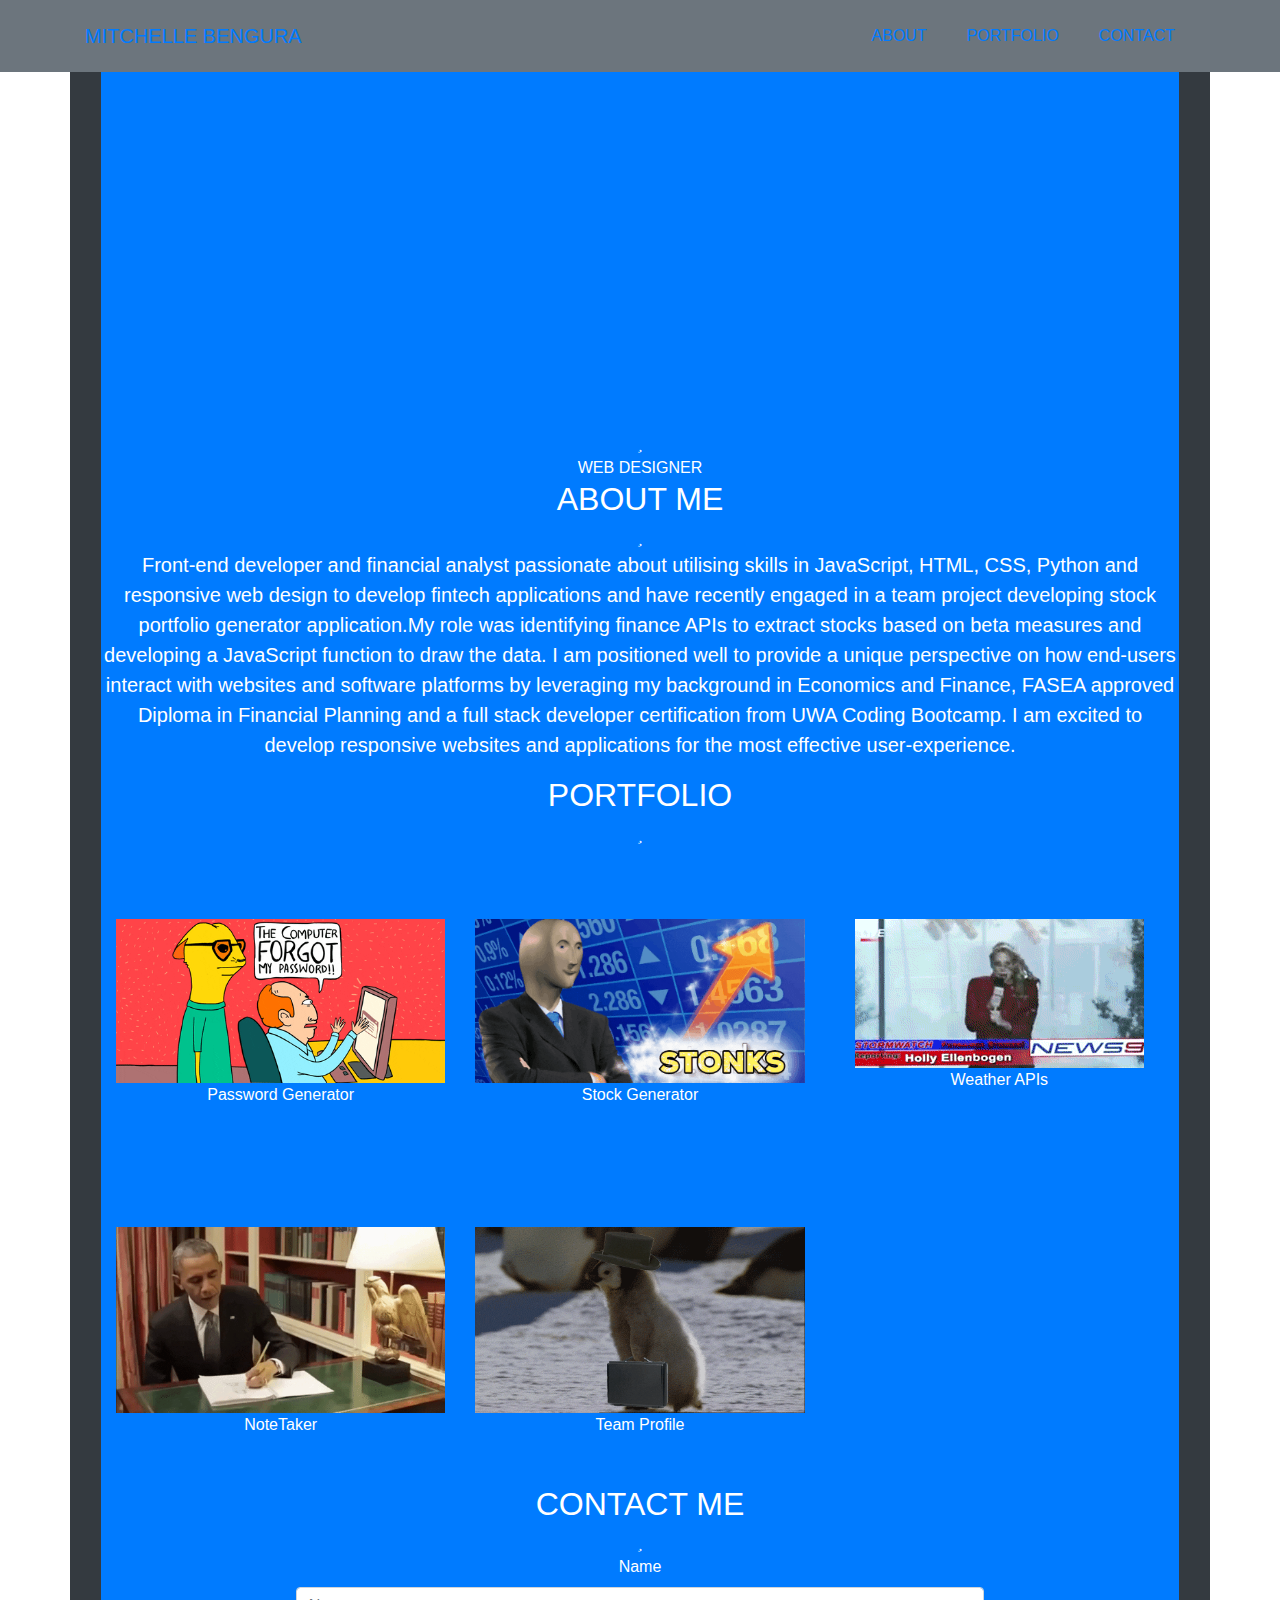
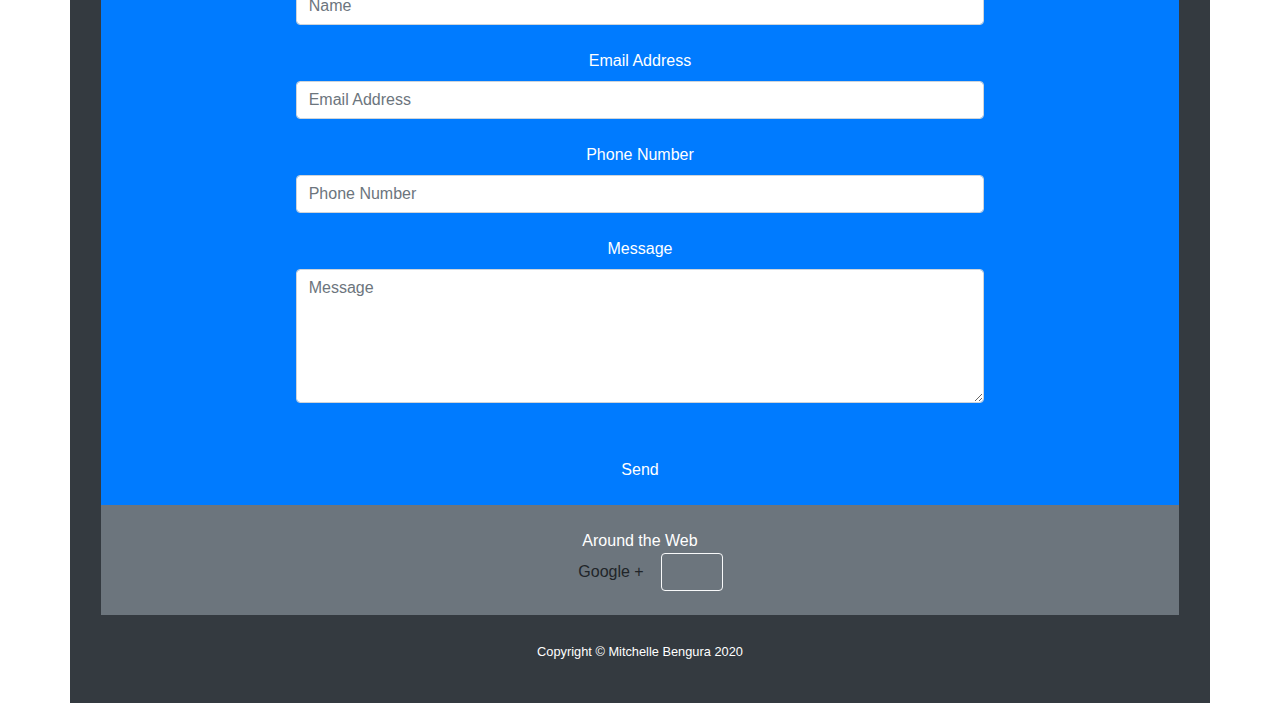
==== index.html @ 47851c25 "adding social icons and adding gifs on the page" ====
<!DOCTYPE html>
<html lang="en">
<head>
  <title>Mitchelle's Portfolio</title>
  <meta charset="UTF-8">
  <meta name="viewport" content="width=device-width, initial-scale=1.0">
  <link rel="stylesheet" href="https://maxcdn.bootstrapcdn.com/bootstrap/4.4.1/css/bootstrap.min.css">

  <link rel="stylesheet" href="./assets/css/styles.css"/>
  <meta name="keywords" content="Portfolio,Programming,Developer,Employment, Coding">
  <link href='https://fonts.googleapis.com/css?family=Arima Madurai' rel='stylesheet'>
  <link rel="stylesheet" href="https://cdnjs.cloudflare.com/ajax/libs/font-awesome/4.7.0/css/font-awesome.min.css">
<body>
  <!-- This is the top header--> <!-- p-3 my-3 bg-dark text-white text-center-->
<div class="container p-3 my-3 bg-dark text-white text-center">
  <div class="container" id="navbar">
    <nav class="navbar navbar-expand-lg bg-secondary text-uppercase fixed-top" id="mainNav">
        <div class="container">
            <a class="navbar-brand js-scroll-trigger" href="#page-top">Mitchelle Bengura</a><button class="navbar-toggler navbar-toggler-right text-uppercase font-weight-bold bg-primary text-white rounded" type="button" data-toggle="collapse" data-target="#navbarResponsive" aria-controls="navbarResponsive" aria-expanded="false" aria-label="Toggle navigation">Menu <i class="fas fa-bars"></i></button>
            <div class="collapse navbar-collapse" id="navbarResponsive">
                <ul class="navbar-nav ml-auto">
                    <li class="nav-item mx-0 mx-lg-1"><a class="nav-link py-3 px-0 px-lg-3 rounded js-scroll-trigger" href="#about">About</a></li>
                    <li class="nav-item mx-0 mx-lg-1"><a class="nav-link py-3 px-0 px-lg-3 rounded js-scroll-trigger" href="#portfolio">Portfolio</a></li>
                    <li class="nav-item mx-0 mx-lg-1"><a class="nav-link py-3 px-0 px-lg-3 rounded js-scroll-trigger" href="#contact">Contact</a></li>
                </ul>
            </div>
        </div>
    </nav>
    <header class="masthead bg-primary text-black text-center">
        <div class="container d-flex align-items-center flex-column">
          <img class= "img-fluid rounded-circle mx-auto d-block" src="Assets/images/me.jpg" alt="MyImage" width="400px" height="400px"> <!-- Masthead Heading-->
          
          <!-- Icon Divider-->
          <div class="divider-custom divider-light">
              <div class="divider-custom-line"></div>
              <div class="divider-custom-icon"><i class="fas fa-star"></i></div>
              <div class="divider-custom-line"></div>
          </div>
          <!-- Masthead Subheading-->
          <!-- <h1 class="masthead-heading text-uppercase mb-0">Web Designer</h1> -->
          <p class="masthead-subheading font-weight-light text-uppercase text-white mb-0">Web Designer</p>
        </div>
    </header>
    <section class="page-section bg-primary text-black mb-0" id="about">
        <div class="container">
          <!-- About Section Heading-->
            <h2 class="page-section-heading text-center text-uppercase text-black">About Me</h2>
          <!-- Icon Divider-->
            <div class="divider-custom divider-light">
              <div class="divider-custom-line"></div>
              <div class="divider-custom-icon"><i class="fas fa-star"></i></div>
              <div class="divider-custom-line"></div>
            </div>
          <!-- About Section Content-->
            <div class="row">
            <div class="col-lg-4 ml-auto"></div>
            <p class="lead">Front-end developer and financial analyst passionate about utilising skills in JavaScript, HTML, CSS, Python and responsive web design to develop fintech applications and have recently engaged in a team project developing stock portfolio generator application.My role was identifying finance APIs to extract stocks based on beta measures and developing a JavaScript function to draw the data.  I am positioned well to provide a unique perspective on how end-users interact with websites and software platforms by leveraging my background in Economics and Finance, FASEA approved Diploma in Financial Planning and a full stack developer certification from UWA Coding Bootcamp. I am excited to develop responsive websites and applications for the most effective user-experience. </p>
            </div>
          <!-- About Section Button-->
        </div>
    </section>
            <!-- Portfolio Section-->
    <section class="page-section bg-primary text-black mb-0" id="portfolio">
        <div class="container">
                  <!-- Portfolio Section Heading-->
                  <h2 class="page-section-heading text-center text-uppercase text-white">Portfolio</h2>
                            <!-- Icon Divider-->
                    <div class="divider-custom divider-light">
                        <div class="divider-custom-line"></div>
                        <div class="divider-custom-icon"><i class="fas fa-star"></i></div>
                        <div class="divider-custom-line"></div>
                    </div>
                  <!-- Portfolio Grid Items-->
            <div class="row">
                      <!-- Portfolio Item 1-->
            <div class="col-md-6 col-lg-4 mb-5">
                <div class="portfolio-item mx-auto" data-toggle="modal" data-target="#portfolioModal1">
                    <div class="portfolio-item-caption d-flex align-items-center justify-content-center h-100 w-100">
                        <div class="portfolio-item-caption-content text-center text-white"><i class="fas fa-plus fa-3x"></i></div>
                    </div>
                    <img class="img-fluid" src="Assets/images/password.gif" alt="" />
                    <h7>Password Generator</h7>
                </div>
            </div>
                      <!-- Portfolio Item 2-->
            <div class="col-md-6 col-lg-4 mb-5">
                <div class="portfolio-item mx-auto" data-toggle="modal" data-target="#portfolioModal2">
                      <div class="portfolio-item-caption d-flex align-items-center justify-content-center h-100 w-100">
                          <div class="portfolio-item-caption-content text-center text-white"><i class="fas fa-plus fa-3x"></i></div>
                      </div>
                      <img class="img-fluid" src="Assets/images/stock.gif" alt="" />
                      <h7>Stock Generator</h7>
                    </div>
            </div>
                      <!-- Portfolio Item 3-->
            <div class="col-md-6 col-lg-4 mb-5">
                <div class="portfolio-item mx-auto" data-toggle="modal" data-target="#portfolioModal3">
                    <div class="portfolio-item-caption d-flex align-items-center justify-content-center h-100 w-100">
                        <div class="portfolio-item-caption-content text-center text-white"><i class="fas fa-plus fa-3x"></i></div>
                    </div>
                    <img class="img-fluid height" src="Assets/images/weather.gif" alt="" />
                    <h7>Weather APIs</h7>
                </div>
            </div>
                    <!-- Portfolio Item 4-->
            <div class="col-md-6 col-lg-4 mb-5">
                <div class="portfolio-item mx-auto" data-toggle="modal" data-target="#portfolioModal4">
                    <div class="portfolio-item-caption d-flex align-items-center justify-content-center h-100 w-100">
                        <div class="portfolio-item-caption-content text-center text-white"><i class="fas fa-plus fa-3x"></i></div>
                    </div>
                    <img class="img-fluid" src="Assets/images/obama.gif" alt="" />
                    <h7>NoteTaker</h7>
                </div>
            </div>
                <!-- Portfolio Item 5-->
            <div class="col-md-6 col-lg-4 mb-5">
                <div class="portfolio-item mx-auto" data-toggle="modal" data-target="#portfolioModal5">
                    <div class="portfolio-item-caption d-flex align-items-center justify-content-center h-100 w-100">
                        <div class="portfolio-item-caption-content text-center text-white"><i class="fas fa-plus fa-3x"></i></div>
                    </div>
                    <img class="img-fluid" src="Assets/images/team.gif" alt="" />
                    <h7>Team Profile</h7>
                </div>
            </div>
                <!-- Portfolio Item 6-->
            <div class="col-md-6 col-lg-4 mb-5">
                <div class="portfolio-item mx-auto" data-toggle="modal" data-target="#portfolioModal6">
                    <div class="portfolio-item-caption d-flex align-items-center justify-content-center h-100 w-100">
                        <div class="portfolio-item-caption-content text-center text-white"><i class="fas fa-plus fa-3x"></i></div>
                    </div>
                    <img class="img-fluid" src="Assets/images/weatherapi.PNG" alt="" />
                </div>
            </div>
        </div>
    </section>
      <!-- Contact Section-->
    <section class="page-section bg-primary text-white mb-0" id="contact">
        <div class="container">
              <!-- Contact Section Heading-->
              <h2 class="page-section-heading text-center text-uppercase text-white">Contact Me</h2>
              <!-- Icon Divider-->
           <!-- Icon Divider-->
              <div class="divider-custom divider-light">
                    <div class="divider-custom-line"></div>
                    <div class="divider-custom-icon"><i class="fas fa-star"></i></div>
                    <div class="divider-custom-line"></div>
                </div>
              <!-- Contact Section Form-->
              <div class="row">
                  <div class="col-lg-8 mx-auto">
                      <!-- To configure the contact form email address, go to mail/contact_me.php and update the email address in the PHP file on line 19.-->
                      <form id="contactForm" name="sentMessage" novalidate="novalidate">
                          <div class="control-group">
                              <div class="form-group floating-label-form-group controls mb-0 pb-2">
                                  <label>Name</label><input class="form-control" id="name" type="text" placeholder="Name" required="required" data-validation-required-message="Please enter your name." />
                                  <p class="help-block text-danger"></p>
                              </div>
                          </div>
                          <div class="control-group">
                              <div class="form-group floating-label-form-group controls mb-0 pb-2">
                                  <label>Email Address</label><input class="form-control" id="email" type="email" placeholder="Email Address" required="required" data-validation-required-message="Please enter your email address." />
                                  <p class="help-block text-danger"></p>
                              </div>
                          </div>
                          <div class="control-group">
                              <div class="form-group floating-label-form-group controls mb-0 pb-2">
                                  <label>Phone Number</label><input class="form-control" id="phone" type="tel" placeholder="Phone Number" required="required" data-validation-required-message="Please enter your phone number." />
                                  <p class="help-block text-danger"></p>
                              </div>
                          </div>
                          <div class="control-group">
                              <div class="form-group floating-label-form-group controls mb-0 pb-2">
                                  <label>Message</label><textarea class="form-control" id="message" rows="5" placeholder="Message" required="required" data-validation-required-message="Please enter a message."></textarea>
                                  <p class="help-block text-danger"></p>
                              </div>
                          </div>
                          <br />
                          <div id="success"></div>
                          <div class="form-group"><button class="btn btn-primary btn-xl" id="sendMessageButton" type="submit">Send</button></div>
                      </form>
                  </div>
              </div>
        </div>
    </section>
    <footer class="footer bg-secondary text-black mb-0" id="Footer">
        <div class="container">
            <!-- <div class="row"> -->
                <!-- Footer Social Icons-->
                <!-- <div class="col-lg-4 mb-5 mb-lg-0 text-center"> -->
                <div class="info-color-light text-center py-4">
                <h7 class="page-section-heading text-center text-dar">Around the Web</h7>
                <div row>
                    <button type="button" class="btn btn-gplus"><i class="fa fa-google-plus-g pr-1"></i> Google +</button>
                    <!-- <h4 class="text-uppercase mb-4">Around the Web</h4> -->
                    <!-- <a class="btn btn-outline-light bg-white btn-social mx-1 btn-li" href="https://www.linkedin.com/in/mitchelle-bengura-b014a0b6"><i class="fab fa-linkedin-in"></i></a> -->
                        <!--GitHub-->
                    <a class="btn btn-outline-light btn-git"rel="nofollow" target="_blank" href="https://github.com/mdbootstrap/bootstrap-material-design"><i class="fab fa-github mr-4"></i></a>
                    <!-- <button type="button" class="btn btn-git"><i class="fab fa-github"></i></button>
                    <button type="button" class="btn btn-email"><i class="fas fa-envelope"></i></button> -->
                    <!-- <a class="btn btn-outline-light btn-social mx-1" href="#!"><i class="fab fa-fw fa-facebook-f"></i></a><a class="btn btn-outline-light btn-social mx-1" href="#!"><i class="fab fa-fw fa-linkedin-in"></i></a> -->
                </div>
            </div>
        </div>
    </footer>
    <!-- Copyright Section-->
      <div class="copyright py-4 text-center text-white">
          <div class="container"><small>Copyright © Mitchelle Bengura 2020</small></div>
      </div>
    <!-- Scroll to Top Button (Only visible on small and extra-small screen sizes)-->
      <div class="scroll-to-top d-lg-none position-fixed">
          <a class="js-scroll-trigger d-block text-center text-white rounded" href="#page-top"><i class="fa fa-chevron-up"></i></a>
      </div>
        <!-- Portfolio Modals--><!-- Portfolio Modal 1-->
        <div class="portfolio-modal modal fade" id="portfolioModal1" tabindex="-1" role="dialog" aria-labelledby="portfolioModal1Label" aria-hidden="true">
            <div class="modal-dialog modal-xl" role="document">
                <div class="modal-content">
                    <button class="close" type="button" data-dismiss="modal" aria-label="Close">
                        <span aria-hidden="true"><i class="fas fa-times"></i></span>
                    </button>
                    <div class="modal-body text-center">
                        <div class="container">
                            <div class="row justify-content-center">
                                <div class="col-lg-8">
                                    <!-- Portfolio Modal - Title-->
                                    <h2 class="portfolio-modal-title text-secondary text-uppercase mb-0" id="portfolioModal1Label">Password Generator</h2>
                                    <!-- Icon Divider-->
                                    <div class="divider-custom">
                                        <div class="divider-custom-line"></div>
                                        <div class="divider-custom-icon"><i class="fas fa-star"></i></div>
                                        <div class="divider-custom-line"></div>
                                    </div>
                                    <!-- Portfolio Modal - Text-->
                                    <p class="text-secondary mb-5">This application generates a random password based on user-selected criteria. This app runs in the browser and feature dynamically updated HTML and CSS powered by your JavaScript code. It also features a clean and polished user interface and be responsive, ensuring that it adapts to multiple screen sizes.</p>
                                    <button class="btn btn-primary" data-dismiss="modal"><i class="fas fa-times fa-fw"></i>Close Window</button>
                                </div>
                            </div>
                        </div>
                    </div>
                </div>
            </div>
        </div>
        <!-- Portfolio Modal 2-->
        <div class="portfolio-modal modal fade" id="portfolioModal2" tabindex="-1" role="dialog" aria-labelledby="portfolioModal2Label" aria-hidden="true">
            <div class="modal-dialog modal-xl" role="document">
                <div class="modal-content">
                    <button class="close" type="button" data-dismiss="modal" aria-label="Close">
                        <span aria-hidden="true"><i class="fas fa-times"></i></span>
                    </button>
                    <div class="modal-body text-center">
                        <div class="container">
                            <div class="row justify-content-center">
                                <div class="col-lg-8">
                                    <!-- Portfolio Modal - Title-->
                                    <h2 class="portfolio-modal-title text-secondary text-uppercase mb-0" id="portfolioModal2Label">Stock Generator</h2>
                                    <!-- Icon Divider-->
                                    <div class="divider-custom">
                                        <div class="divider-custom-line"></div>
                                        <div class="divider-custom-icon"><i class="fas fa-star"></i></div>
                                        <div class="divider-custom-line"></div>
                                    </div>
                                   <!-- Portfolio Modal - Text-->
                                    <p class=" text-secondary mb-5">The application uses finance APIs to generate a diverse range of stocks suitable for an individual’s stock preference. When a user opens the app, they are presented with a selection of conservative, balanced or aggressive risk tolerance options to select. If a user is not aware of their risk tolerance, they have the option of participating in a quiz designed to determine their risk tolerance based on a set of carefully selected questions and a set algorithm. Once a risk tolerance is determined, the user is presented with a selection of stocks that align with their risk profile, as well as top news stories about the recommended stocks.</p>
                                    <button class="btn btn-primary" data-dismiss="modal"><i class="fas fa-times fa-fw"></i>Close Window</button>
                                </div>
                            </div>
                        </div>
                    </div>
                </div>
            </div>
        </div>
        <!-- Portfolio Modal 3-->
        <div class="portfolio-modal modal fade" id="portfolioModal3" tabindex="-1" role="dialog" aria-labelledby="portfolioModal3Label" aria-hidden="true">
            <div class="modal-dialog modal-xl" role="document">
                <div class="modal-content">
                    <button class="close" type="button" data-dismiss="modal" aria-label="Close">
                        <span aria-hidden="true"><i class="fas fa-times"></i></span>
                    </button>
                    <div class="modal-body text-center">
                        <div class="container">
                            <div class="row justify-content-center">
                                <div class="col-lg-8">
                                    <!-- Portfolio Modal - Title-->
                                    <h2 class="portfolio-modal-title text-secondary text-uppercase mb-0" id="portfolioModal3Label">Weather APIs</h2>
                                    <!-- Icon Divider-->
                                    <div class="divider-custom">
                                        <div class="divider-custom-line"></div>
                                        <div class="divider-custom-icon"><i class="fas fa-star"></i></div>
                                        <div class="divider-custom-line"></div>
                                    </div>
                                    <!-- Portfolio Modal - Text-->
                                    <p class="text-secondary mb-5">The application uses OpenWeather APIs to generate weather data for any location, including 200,000 cities using JSON, HTML and CSS styling. </p>
                                    <button class="btn btn-primary" data-dismiss="modal"><i class="fas fa-times fa-fw"></i>Close Window</button>
                                </div>
                            </div>
                        </div>
                    </div>
                </div>
            </div>
        </div>
        <!-- Portfolio Modal 4-->
        <div class="portfolio-modal modal fade" id="portfolioModal4" tabindex="-1" role="dialog" aria-labelledby="portfolioModal4Label" aria-hidden="true">
            <div class="modal-dialog modal-xl" role="document">
                <div class="modal-content">
                    <button class="close" type="button" data-dismiss="modal" aria-label="Close">
                        <span aria-hidden="true"><i class="fas fa-times"></i></span>
                    </button>
                    <div class="modal-body text-center">
                        <div class="container">
                            <div class="row justify-content-center">
                                <div class="col-lg-8">
                                    <!-- Portfolio Modal - Title-->
                                    <h2 class="portfolio-modal-title text-secondary text-uppercase mb-0" id="portfolioModal4Label">Note Taker App</h2>
                                    <!-- Icon Divider-->
                                    <div class="divider-custom">
                                        <div class="divider-custom-line"></div>
                                        <div class="divider-custom-icon"><i class="fas fa-star"></i></div>
                                        <div class="divider-custom-line"></div>
                                    </div>
                                    <!-- Portfolio Modal - Text-->
                                    <p class="text-secondary mb-5">Write, save and delete notes using this noteTaker application. The application was created using technologies such as Node, Express,   HTML,CSS,Bootstrap and VS Code </p>
                                    <button class="btn btn-primary" data-dismiss="modal"><i class="fas fa-times fa-fw"></i>Close Window</button>
                                </div>
                            </div>
                        </div>
                    </div>
                </div>
            </div>
        </div>
        <!-- Portfolio Modal 5-->
        <div class="portfolio-modal modal fade" id="portfolioModal5" tabindex="-1" role="dialog" aria-labelledby="portfolioModal5Label" aria-hidden="true">
            <div class="modal-dialog modal-xl" role="document">
                <div class="modal-content">
                    <button class="close" type="button" data-dismiss="modal" aria-label="Close">
                        <span aria-hidden="true"><i class="fas fa-times"></i></span>
                    </button>
                    <div class="modal-body text-center">
                        <div class="container">
                            <div class="row justify-content-center">
                                <div class="col-lg-8">
                                    <!-- Portfolio Modal - Title-->
                                    <h2 class="portfolio-modal-title text-secondary text-uppercase mb-0" id="portfolioModal5Label">Team Profile</h2>
                                    <!-- Icon Divider-->
                                    <div class="divider-custom">
                                        <div class="divider-custom-line"></div>
                                        <div class="divider-custom-icon"><i class="fas fa-star"></i></div>
                                        <div class="divider-custom-line"></div>
                                    </div>
                                    <!-- Portfolio Modal - Text-->
                                    <p class="text-secondary mb-5">Creating a command-line application that dynamically generates a README.md from a user's input. The application will be invoked with the following command:node index.js . The user will be prompted for their GitHub username and other information pertaining to the project the README is for.</p>
                                    <button class="btn btn-primary" data-dismiss="modal"><i class="fas fa-times fa-fw"></i>Close Window</button>
                                </div>
                            </div>
                        </div>
                    </div>
                </div>
            </div>
        </div>
        <!-- Portfolio Modal 6-->
        <div class="portfolio-modal modal fade" id="portfolioModal6" tabindex="-1" role="dialog" aria-labelledby="portfolioModal6Label" aria-hidden="true">
            <div class="modal-dialog modal-xl" role="document">
                <div class="modal-content">
                    <button class="close" type="button" data-dismiss="modal" aria-label="Close">
                        <span aria-hidden="true"><i class="fas fa-times"></i></span>
                    </button>
                    <div class="modal-body text-center">
                        <div class="container">
                            <div class="row justify-content-center">
                                <div class="col-lg-8">
                                    <!-- Portfolio Modal - Title-->
                                    <h2 class="portfolio-modal-title text-secondary text-uppercase mb-0" id="portfolioModal6Label">Submarine</h2>
                                    <!-- Icon Divider-->
                                    <div class="divider-custom">
                                        <div class="divider-custom-line"></div>
                                        <div class="divider-custom-icon"><i class="fas fa-star"></i></div>
                                        <div class="divider-custom-line"></div>
                                    </div>
                                    <!-- Portfolio Modal - Image--><img class="img-fluid rounded mb-5" src="assets/img/portfolio/submarine.png" alt="" /><!-- Portfolio Modal - Text-->
                                    <p class="mb-5">Lorem ipsum dolor sit amet, consectetur adipisicing elit. Mollitia neque assumenda ipsam nihil, molestias magnam, recusandae quos quis inventore quisquam velit asperiores, vitae? Reprehenderit soluta, eos quod consequuntur itaque. Nam.</p>
                                    <button class="btn btn-primary" data-dismiss="modal"><i class="fas fa-times fa-fw"></i>Close Window</button>
                                </div>
                            </div>
                        </div>
                    </div>
                </div>
            </div>
        </div>
        <!-- Bootstrap core JS-->
        <script src="https://cdnjs.cloudflare.com/ajax/libs/jquery/3.5.1/jquery.min.js"></script>
        <script src="https://stackpath.bootstrapcdn.com/bootstrap/4.5.0/js/bootstrap.bundle.min.js"></script>
        <!-- Third party plugin JS-->
        <script src="https://cdnjs.cloudflare.com/ajax/libs/jquery-easing/1.4.1/jquery.easing.min.js"></script>
        <!-- Contact form JS-->
        <script src="assets/mail/jqBootstrapValidation.js"></script>
        <script src="assets/mail/contact_me.js"></script>
        <!-- Core theme JS-->
        <script src="js/scripts.js"></script>
</body>
</html>
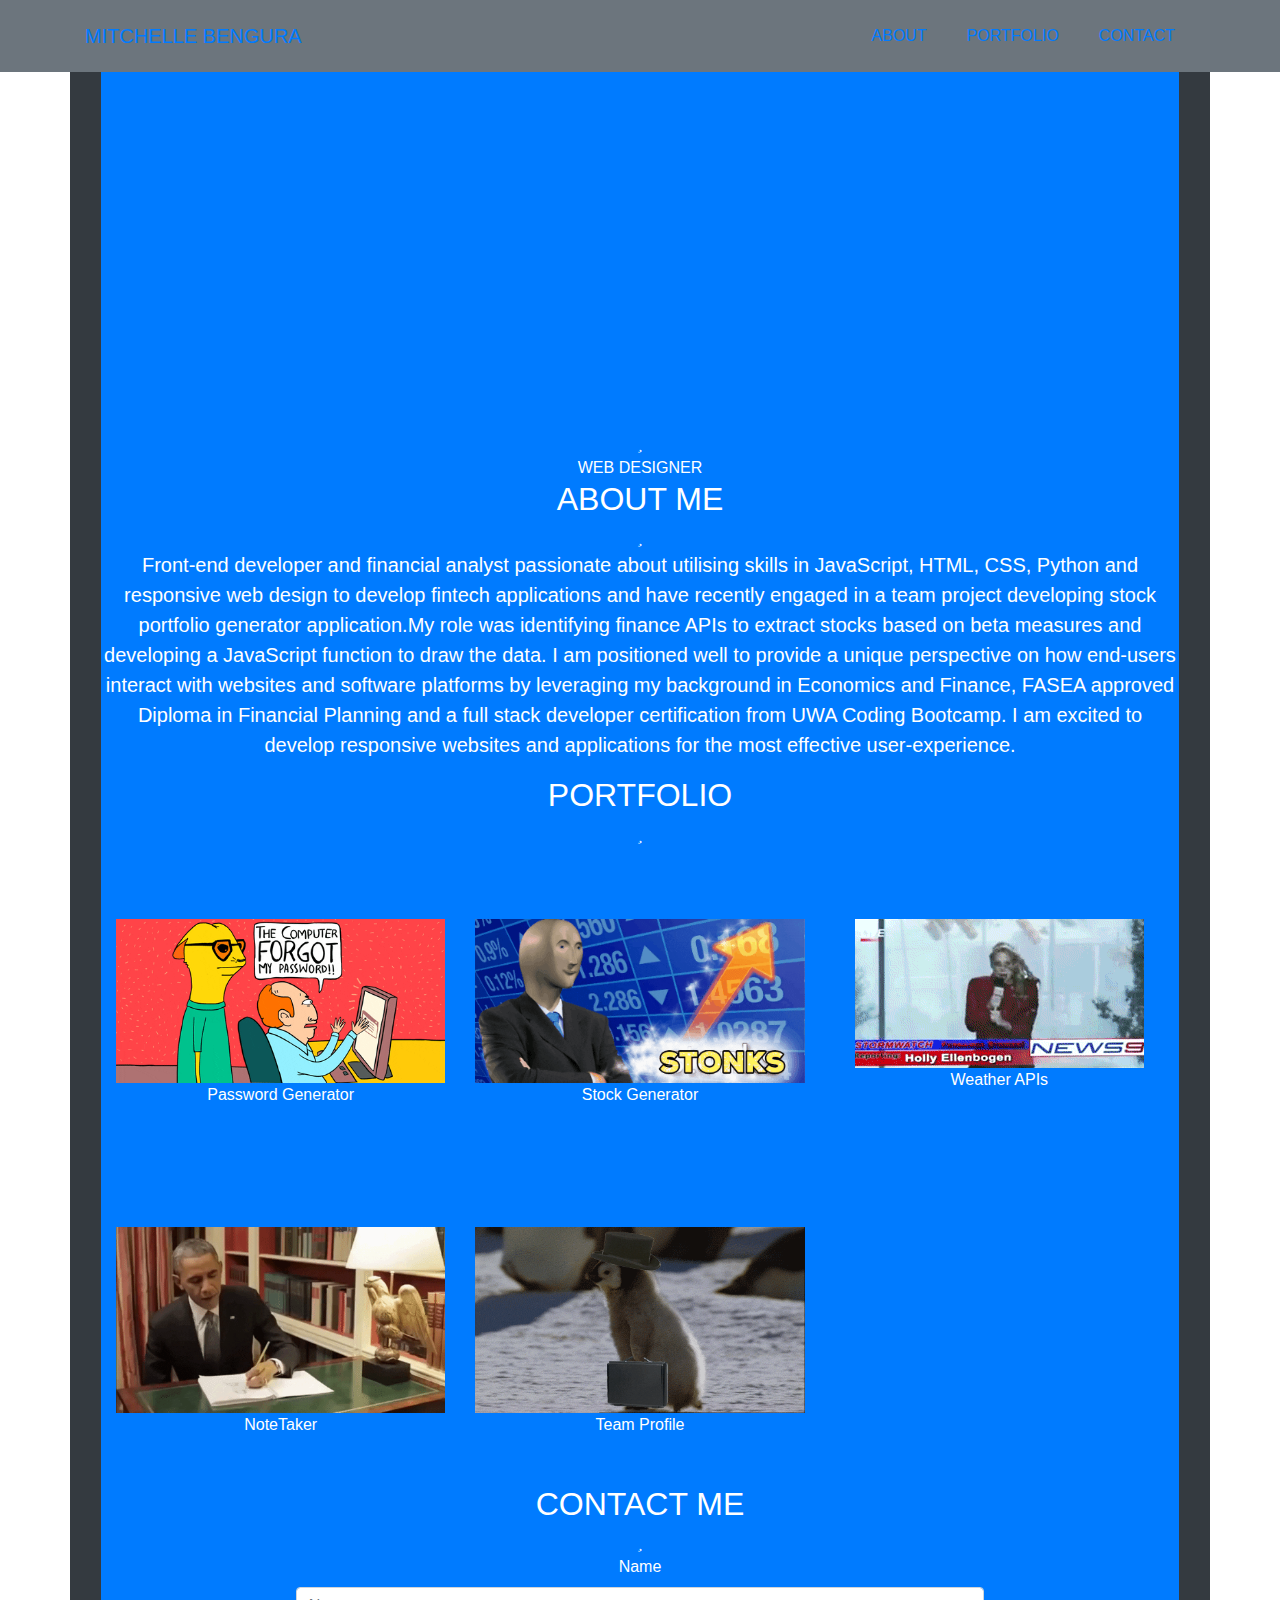
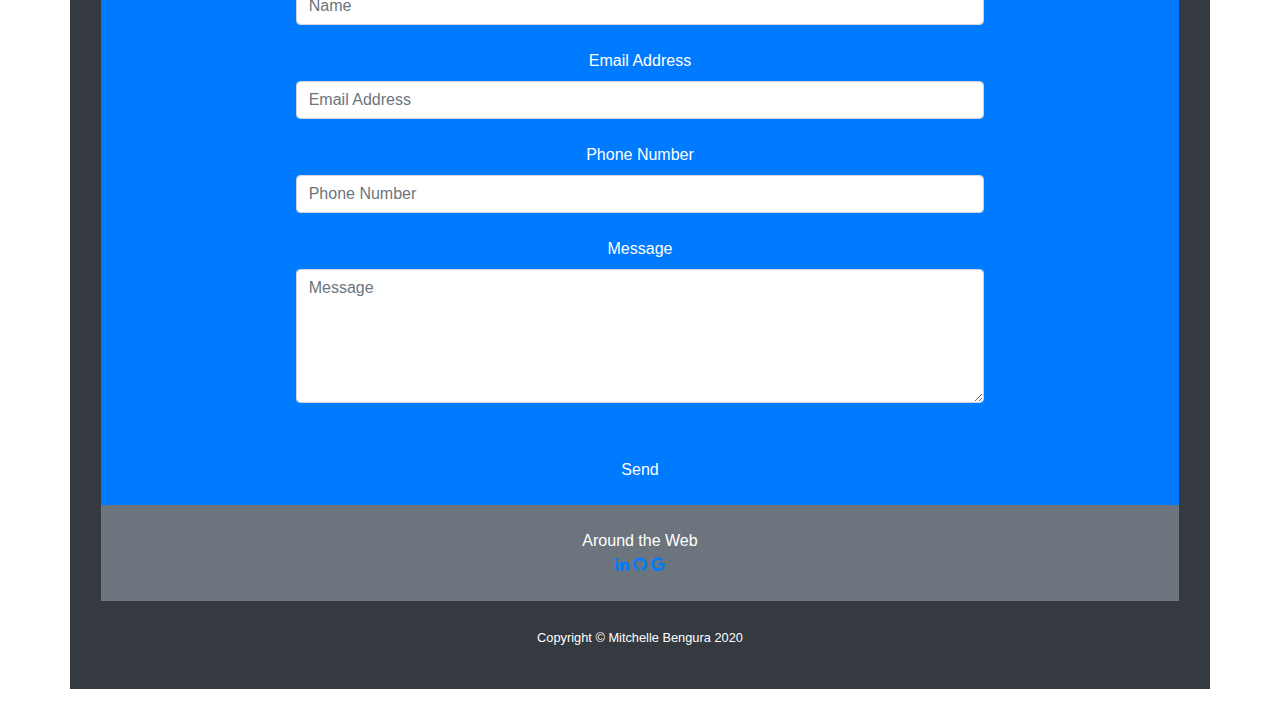
==== commit b2ae2025: "editing the social media icons" ====
--- a/index.html
+++ b/index.html
@@ -186,18 +186,12 @@
         <div class="container">
             <!-- <div class="row"> -->
                 <!-- Footer Social Icons-->
-                <!-- <div class="col-lg-4 mb-5 mb-lg-0 text-center"> -->
                 <div class="info-color-light text-center py-4">
                 <h7 class="page-section-heading text-center text-dar">Around the Web</h7>
                 <div row>
-                    <button type="button" class="btn btn-gplus"><i class="fa fa-google-plus-g pr-1"></i> Google +</button>
-                    <!-- <h4 class="text-uppercase mb-4">Around the Web</h4> -->
-                    <!-- <a class="btn btn-outline-light bg-white btn-social mx-1 btn-li" href="https://www.linkedin.com/in/mitchelle-bengura-b014a0b6"><i class="fab fa-linkedin-in"></i></a> -->
-                        <!--GitHub-->
-                    <a class="btn btn-outline-light btn-git"rel="nofollow" target="_blank" href="https://github.com/mdbootstrap/bootstrap-material-design"><i class="fab fa-github mr-4"></i></a>
-                    <!-- <button type="button" class="btn btn-git"><i class="fab fa-github"></i></button>
-                    <button type="button" class="btn btn-email"><i class="fas fa-envelope"></i></button> -->
-                    <!-- <a class="btn btn-outline-light btn-social mx-1" href="#!"><i class="fab fa-fw fa-facebook-f"></i></a><a class="btn btn-outline-light btn-social mx-1" href="#!"><i class="fab fa-fw fa-linkedin-in"></i></a> -->
+                    <a target="_blank" href="https://www.linkedin.com/in/mitchelle-bengura-b014a0b6" class="fa fa-linkedin"></a>
+                    <a target="_blank" href="https://github.com/Mitchelle-B" class="fa fa-github"></a>
+                    <a target="_blank" href="mailto:bengura.mitchell@.gmail.com" class="fa fa-google"></a>
                 </div>
             </div>
         </div>
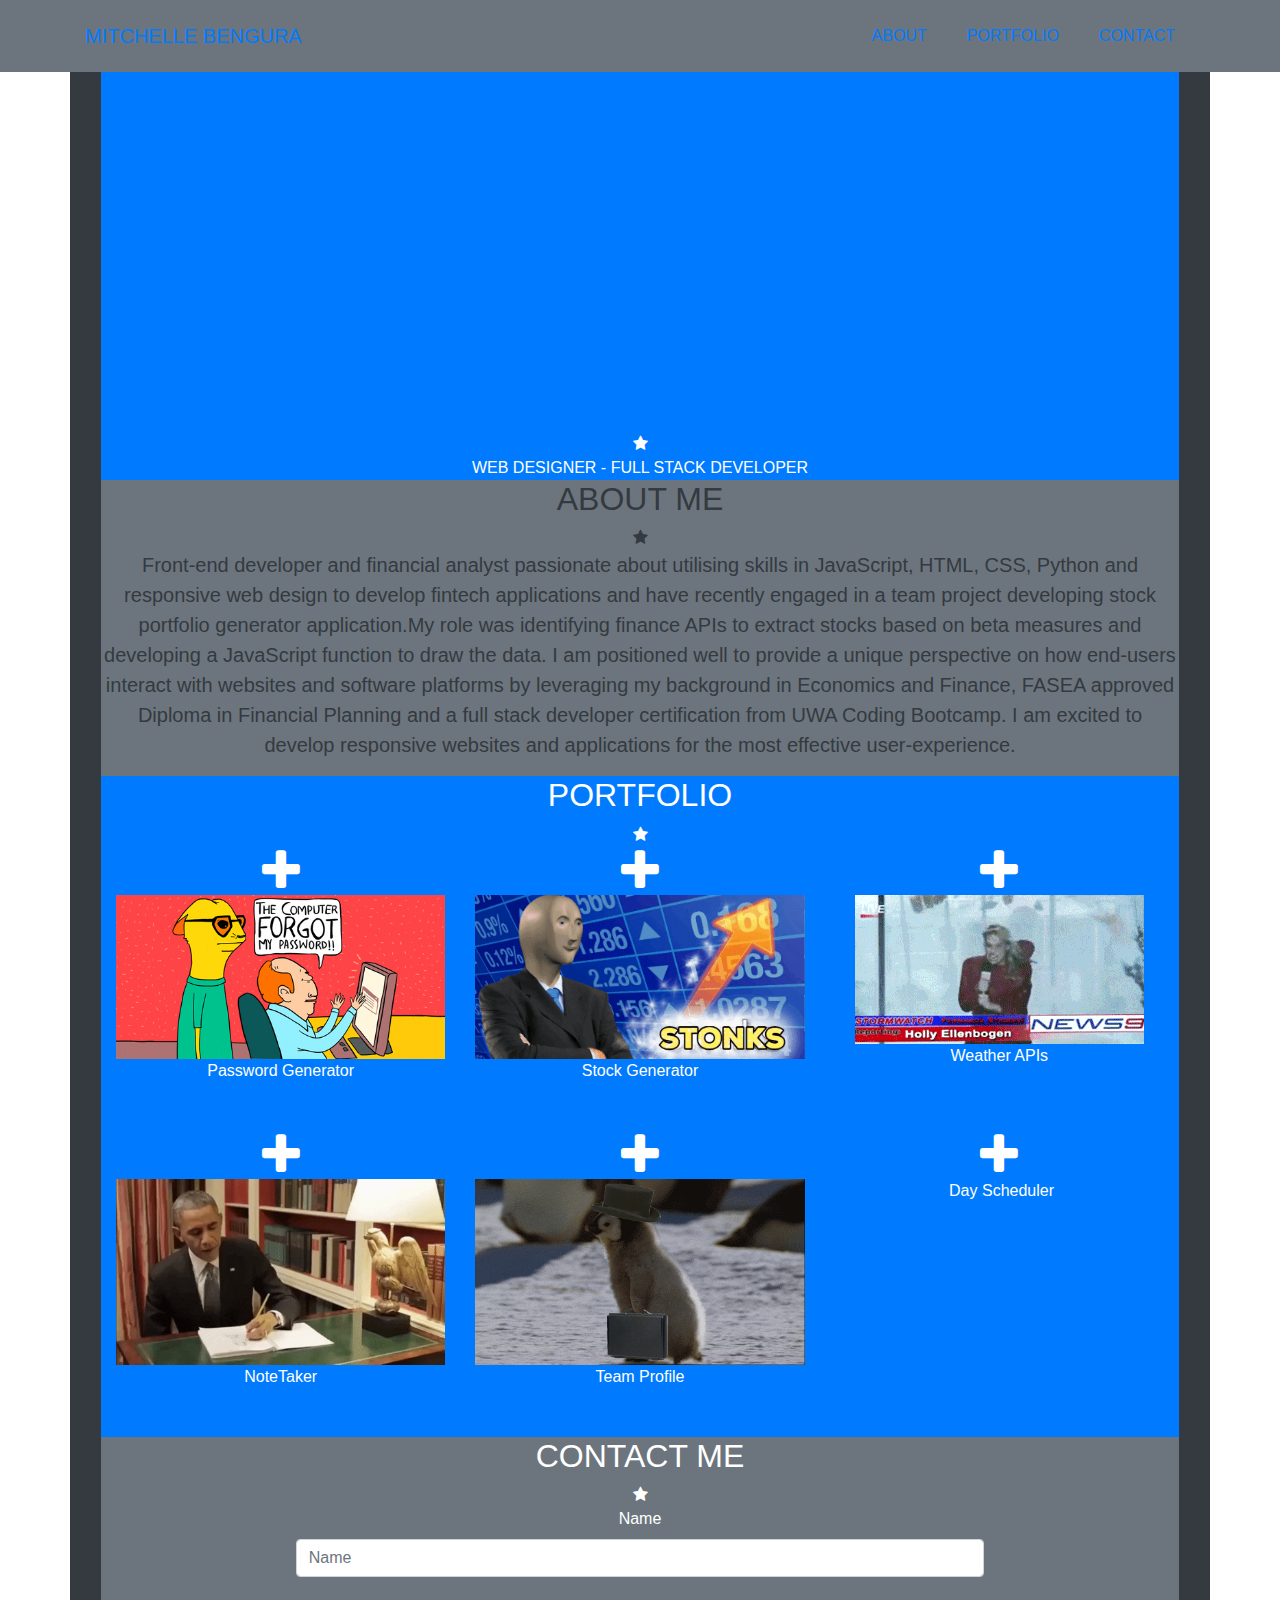
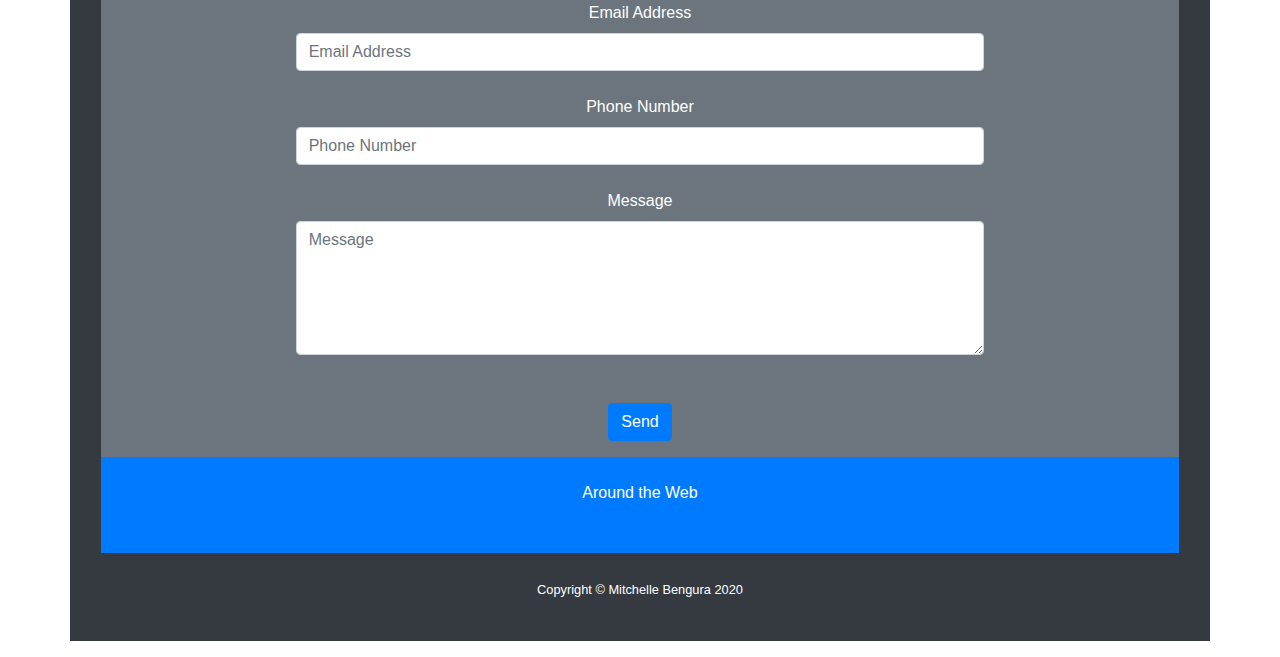
==== commit d93569a2: "adding my resume" ====
--- a/index.html
+++ b/index.html
@@ -16,7 +16,7 @@
   <div class="container" id="navbar">
     <nav class="navbar navbar-expand-lg bg-secondary text-uppercase fixed-top" id="mainNav">
         <div class="container">
-            <a class="navbar-brand js-scroll-trigger" href="#page-top">Mitchelle Bengura</a><button class="navbar-toggler navbar-toggler-right text-uppercase font-weight-bold bg-primary text-white rounded" type="button" data-toggle="collapse" data-target="#navbarResponsive" aria-controls="navbarResponsive" aria-expanded="false" aria-label="Toggle navigation">Menu <i class="fas fa-bars"></i></button>
+            <a class="navbar-brand js-scroll-trigger" href="#page-top">Mitchelle Bengura</a><button class="navbar-toggler navbar-toggler-right text-uppercase font-weight-bold bg-secondary text-white rounded" type="button" data-toggle="collapse" data-target="#navbarResponsive" aria-controls="navbarResponsive" aria-expanded="false" aria-label="Toggle navigation">Menu <i class="fa fa-bars"></i></button>
             <div class="collapse navbar-collapse" id="navbarResponsive">
                 <ul class="navbar-nav ml-auto">
                     <li class="nav-item mx-0 mx-lg-1"><a class="nav-link py-3 px-0 px-lg-3 rounded js-scroll-trigger" href="#about">About</a></li>
@@ -33,28 +33,29 @@
           <!-- Icon Divider-->
           <div class="divider-custom divider-light">
               <div class="divider-custom-line"></div>
-              <div class="divider-custom-icon"><i class="fas fa-star"></i></div>
+              <div class="divider-custom-icon"><i class="fa fa-star"></i></div>
               <div class="divider-custom-line"></div>
           </div>
           <!-- Masthead Subheading-->
           <!-- <h1 class="masthead-heading text-uppercase mb-0">Web Designer</h1> -->
-          <p class="masthead-subheading font-weight-light text-uppercase text-white mb-0">Web Designer</p>
+          <p class="masthead-subheading font-weight-light text-uppercase text-white mb-0">Web Designer - Full Stack Developer</p>
         </div>
     </header>
-    <section class="page-section bg-primary text-black mb-0" id="about">
+    <section class="page-section bg-secondary text-dark mb-0" id="about">
         <div class="container">
           <!-- About Section Heading-->
-            <h2 class="page-section-heading text-center text-uppercase text-black">About Me</h2>
+            <h2 class="page-section-heading text-center text-uppercase text-dark">About Me</h2>
           <!-- Icon Divider-->
             <div class="divider-custom divider-light">
               <div class="divider-custom-line"></div>
-              <div class="divider-custom-icon"><i class="fas fa-star"></i></div>
+              <div class="divider-custom-icon"><i class="fa fa-star"></i></div>
               <div class="divider-custom-line"></div>
             </div>
           <!-- About Section Content-->
             <div class="row">
             <div class="col-lg-4 ml-auto"></div>
             <p class="lead">Front-end developer and financial analyst passionate about utilising skills in JavaScript, HTML, CSS, Python and responsive web design to develop fintech applications and have recently engaged in a team project developing stock portfolio generator application.My role was identifying finance APIs to extract stocks based on beta measures and developing a JavaScript function to draw the data.  I am positioned well to provide a unique perspective on how end-users interact with websites and software platforms by leveraging my background in Economics and Finance, FASEA approved Diploma in Financial Planning and a full stack developer certification from UWA Coding Bootcamp. I am excited to develop responsive websites and applications for the most effective user-experience. </p>
+               
             </div>
           <!-- About Section Button-->
         </div>
@@ -67,7 +68,7 @@
                             <!-- Icon Divider-->
                     <div class="divider-custom divider-light">
                         <div class="divider-custom-line"></div>
-                        <div class="divider-custom-icon"><i class="fas fa-star"></i></div>
+                        <div class="divider-custom-icon"><i class="fa fa-star"></i></div>
                         <div class="divider-custom-line"></div>
                     </div>
                   <!-- Portfolio Grid Items-->
@@ -75,9 +76,8 @@
                       <!-- Portfolio Item 1-->
             <div class="col-md-6 col-lg-4 mb-5">
                 <div class="portfolio-item mx-auto" data-toggle="modal" data-target="#portfolioModal1">
-                    <div class="portfolio-item-caption d-flex align-items-center justify-content-center h-100 w-100">
-                        <div class="portfolio-item-caption-content text-center text-white"><i class="fas fa-plus fa-3x"></i></div>
-                    </div>
+                    <div class="portfolio-item-caption d-flex align-items-center justify-content-center h-100 w-100"></div>
+                        <div class="portfolio-item-caption-content text-center text-white"><i class="fa fa-plus fa-3x"></i></div>
                     <img class="img-fluid" src="Assets/images/password.gif" alt="" />
                     <h7>Password Generator</h7>
                 </div>
@@ -85,9 +85,8 @@
                       <!-- Portfolio Item 2-->
             <div class="col-md-6 col-lg-4 mb-5">
                 <div class="portfolio-item mx-auto" data-toggle="modal" data-target="#portfolioModal2">
-                      <div class="portfolio-item-caption d-flex align-items-center justify-content-center h-100 w-100">
-                          <div class="portfolio-item-caption-content text-center text-white"><i class="fas fa-plus fa-3x"></i></div>
-                      </div>
+                      <div class="portfolio-item-caption d-flex align-items-center justify-content-center h-100 w-100"></div>
+                          <div class="portfolio-item-caption-content text-center text-white"><i class="fa fa-plus fa-3x"></i></div>
                       <img class="img-fluid" src="Assets/images/stock.gif" alt="" />
                       <h7>Stock Generator</h7>
                     </div>
@@ -95,9 +94,8 @@
                       <!-- Portfolio Item 3-->
             <div class="col-md-6 col-lg-4 mb-5">
                 <div class="portfolio-item mx-auto" data-toggle="modal" data-target="#portfolioModal3">
-                    <div class="portfolio-item-caption d-flex align-items-center justify-content-center h-100 w-100">
-                        <div class="portfolio-item-caption-content text-center text-white"><i class="fas fa-plus fa-3x"></i></div>
-                    </div>
+                    <div class="portfolio-item-caption d-flex align-items-center justify-content-center h-100 w-100"></div>
+                        <div class="portfolio-item-caption-content text-center text-white"><i class="fa fa-plus fa-3x"></i></div>
                     <img class="img-fluid height" src="Assets/images/weather.gif" alt="" />
                     <h7>Weather APIs</h7>
                 </div>
@@ -105,9 +103,8 @@
                     <!-- Portfolio Item 4-->
             <div class="col-md-6 col-lg-4 mb-5">
                 <div class="portfolio-item mx-auto" data-toggle="modal" data-target="#portfolioModal4">
-                    <div class="portfolio-item-caption d-flex align-items-center justify-content-center h-100 w-100">
-                        <div class="portfolio-item-caption-content text-center text-white"><i class="fas fa-plus fa-3x"></i></div>
-                    </div>
+                    <div class="portfolio-item-caption d-flex align-items-center justify-content-center h-100 w-100"></div>
+                        <div class="portfolio-item-caption-content text-center text-white"><i class="fa fa-plus fa-3x"></i></div>
                     <img class="img-fluid" src="Assets/images/obama.gif" alt="" />
                     <h7>NoteTaker</h7>
                 </div>
@@ -115,9 +112,8 @@
                 <!-- Portfolio Item 5-->
             <div class="col-md-6 col-lg-4 mb-5">
                 <div class="portfolio-item mx-auto" data-toggle="modal" data-target="#portfolioModal5">
-                    <div class="portfolio-item-caption d-flex align-items-center justify-content-center h-100 w-100">
-                        <div class="portfolio-item-caption-content text-center text-white"><i class="fas fa-plus fa-3x"></i></div>
-                    </div>
+                    <div class="portfolio-item-caption d-flex align-items-center justify-content-center h-100 w-100"></div>
+                        <div class="portfolio-item-caption-content text-center text-white"><i class="fa fa-plus fa-3x"></i></div>
                     <img class="img-fluid" src="Assets/images/team.gif" alt="" />
                     <h7>Team Profile</h7>
                 </div>
@@ -125,16 +121,16 @@
                 <!-- Portfolio Item 6-->
             <div class="col-md-6 col-lg-4 mb-5">
                 <div class="portfolio-item mx-auto" data-toggle="modal" data-target="#portfolioModal6">
-                    <div class="portfolio-item-caption d-flex align-items-center justify-content-center h-100 w-100">
-                        <div class="portfolio-item-caption-content text-center text-white"><i class="fas fa-plus fa-3x"></i></div>
-                    </div>
-                    <img class="img-fluid" src="Assets/images/weatherapi.PNG" alt="" />
+                    <div class="portfolio-item-caption d-flex align-items-center justify-content-center h-100 w-100"></div>
+                        <div class="portfolio-item-caption-content text-center text-white"><i class="fa fa-plus fa-3x"></i></div>
+                    <img class="img-fluid" src="Assets/images/schedule.gif" alt="" />
+                    <h7>Day Scheduler</h7>
                 </div>
             </div>
         </div>
     </section>
       <!-- Contact Section-->
-    <section class="page-section bg-primary text-white mb-0" id="contact">
+    <section class="page-section bg-secondary text-white mb-0" id="contact">
         <div class="container">
               <!-- Contact Section Heading-->
               <h2 class="page-section-heading text-center text-uppercase text-white">Contact Me</h2>
@@ -142,7 +138,7 @@
            <!-- Icon Divider-->
               <div class="divider-custom divider-light">
                     <div class="divider-custom-line"></div>
-                    <div class="divider-custom-icon"><i class="fas fa-star"></i></div>
+                    <div class="divider-custom-icon"><i class="fa fa-star"></i></div>
                     <div class="divider-custom-line"></div>
                 </div>
               <!-- Contact Section Form-->
@@ -182,7 +178,7 @@
               </div>
         </div>
     </section>
-    <footer class="footer bg-secondary text-black mb-0" id="Footer">
+    <footer class="footer bg-primary text-black mb-0" id="Footer">
         <div class="container">
             <!-- <div class="row"> -->
                 <!-- Footer Social Icons-->
@@ -192,6 +188,7 @@
                     <a target="_blank" href="https://www.linkedin.com/in/mitchelle-bengura-b014a0b6" class="fa fa-linkedin"></a>
                     <a target="_blank" href="https://github.com/Mitchelle-B" class="fa fa-github"></a>
                     <a target="_blank" href="mailto:bengura.mitchell@.gmail.com" class="fa fa-google"></a>
+                    <a target="_blank" href="https://drive.google.com/file/d/1nAZYq63K9gYheTXnCde-Gff39RHLQeoy/view?usp=sharing" class = "fa fa-file-pdf-o"></a>
                 </div>
             </div>
         </div>
@@ -209,7 +206,7 @@
             <div class="modal-dialog modal-xl" role="document">
                 <div class="modal-content">
                     <button class="close" type="button" data-dismiss="modal" aria-label="Close">
-                        <span aria-hidden="true"><i class="fas fa-times"></i></span>
+                        <span aria-hidden="true"><i class="fa fa-times"></i></span>
                     </button>
                     <div class="modal-body text-center">
                         <div class="container">
@@ -220,12 +217,13 @@
                                     <!-- Icon Divider-->
                                     <div class="divider-custom">
                                         <div class="divider-custom-line"></div>
-                                        <div class="divider-custom-icon"><i class="fas fa-star"></i></div>
-                                        <div class="divider-custom-line"></div>
-                                    </div>
+                                        <div class="divider-custom-icon"><i class="fa fa-star"></i></div>
+                                        <div class="divider-custom-line"></div>
+                                    </div>
+                                    <a target="_blank" href="https://github.com/Mitchelle-B/Password-Generator" class="fa fa-github"></a>
                                     <!-- Portfolio Modal - Text-->
                                     <p class="text-secondary mb-5">This application generates a random password based on user-selected criteria. This app runs in the browser and feature dynamically updated HTML and CSS powered by your JavaScript code. It also features a clean and polished user interface and be responsive, ensuring that it adapts to multiple screen sizes.</p>
-                                    <button class="btn btn-primary" data-dismiss="modal"><i class="fas fa-times fa-fw"></i>Close Window</button>
+                                    <button class="btn btn-primary" data-dismiss="modal"><i class="fa fa-times fa-fw"></i>Close Window</button>
                                 </div>
                             </div>
                         </div>
@@ -238,7 +236,7 @@
             <div class="modal-dialog modal-xl" role="document">
                 <div class="modal-content">
                     <button class="close" type="button" data-dismiss="modal" aria-label="Close">
-                        <span aria-hidden="true"><i class="fas fa-times"></i></span>
+                        <span aria-hidden="true"><i class="fa fa-times"></i></span>
                     </button>
                     <div class="modal-body text-center">
                         <div class="container">
@@ -249,12 +247,13 @@
                                     <!-- Icon Divider-->
                                     <div class="divider-custom">
                                         <div class="divider-custom-line"></div>
-                                        <div class="divider-custom-icon"><i class="fas fa-star"></i></div>
-                                        <div class="divider-custom-line"></div>
-                                    </div>
-                                   <!-- Portfolio Modal - Text-->
+                                        <div class="divider-custom-icon"><i class="fa fa-star"></i></div>
+                                        <div class="divider-custom-line"></div>
+                                    </div>
+                                    <a target="_blank" href="https://github.com/Mitchelle-B/Asset-Portfolio-Generator" class="fa fa-github"></a>
+                                    <!-- Portfolio Modal - Text-->
                                     <p class=" text-secondary mb-5">The application uses finance APIs to generate a diverse range of stocks suitable for an individual’s stock preference. When a user opens the app, they are presented with a selection of conservative, balanced or aggressive risk tolerance options to select. If a user is not aware of their risk tolerance, they have the option of participating in a quiz designed to determine their risk tolerance based on a set of carefully selected questions and a set algorithm. Once a risk tolerance is determined, the user is presented with a selection of stocks that align with their risk profile, as well as top news stories about the recommended stocks.</p>
-                                    <button class="btn btn-primary" data-dismiss="modal"><i class="fas fa-times fa-fw"></i>Close Window</button>
+                                    <button class="btn btn-primary" data-dismiss="modal"><i class="fa fa-times fa-fw"></i>Close Window</button>
                                 </div>
                             </div>
                         </div>
@@ -267,7 +266,7 @@
             <div class="modal-dialog modal-xl" role="document">
                 <div class="modal-content">
                     <button class="close" type="button" data-dismiss="modal" aria-label="Close">
-                        <span aria-hidden="true"><i class="fas fa-times"></i></span>
+                        <span aria-hidden="true"><i class="fa fa-times"></i></span>
                     </button>
                     <div class="modal-body text-center">
                         <div class="container">
@@ -278,12 +277,13 @@
                                     <!-- Icon Divider-->
                                     <div class="divider-custom">
                                         <div class="divider-custom-line"></div>
-                                        <div class="divider-custom-icon"><i class="fas fa-star"></i></div>
-                                        <div class="divider-custom-line"></div>
-                                    </div>
+                                        <div class="divider-custom-icon"><i class="fa fa-star"></i></div>
+                                        <div class="divider-custom-line"></div>
+                                    </div>
+                                    <a target="_blank" href="https://github.com/Mitchelle-B/Weather-Dashboard" class="fa fa-github"></a>
                                     <!-- Portfolio Modal - Text-->
                                     <p class="text-secondary mb-5">The application uses OpenWeather APIs to generate weather data for any location, including 200,000 cities using JSON, HTML and CSS styling. </p>
-                                    <button class="btn btn-primary" data-dismiss="modal"><i class="fas fa-times fa-fw"></i>Close Window</button>
+                                    <button class="btn btn-primary" data-dismiss="modal"><i class="fa fa-times fa-fw"></i>Close Window</button>
                                 </div>
                             </div>
                         </div>
@@ -296,7 +296,7 @@
             <div class="modal-dialog modal-xl" role="document">
                 <div class="modal-content">
                     <button class="close" type="button" data-dismiss="modal" aria-label="Close">
-                        <span aria-hidden="true"><i class="fas fa-times"></i></span>
+                        <span aria-hidden="true"><i class="fa fa-times"></i></span>
                     </button>
                     <div class="modal-body text-center">
                         <div class="container">
@@ -307,12 +307,13 @@
                                     <!-- Icon Divider-->
                                     <div class="divider-custom">
                                         <div class="divider-custom-line"></div>
-                                        <div class="divider-custom-icon"><i class="fas fa-star"></i></div>
-                                        <div class="divider-custom-line"></div>
-                                    </div>
+                                        <div class="divider-custom-icon"><i class="fa fa-star"></i></div>
+                                        <div class="divider-custom-line"></div>
+                                    </div>
+                                    <a target="_blank" href="https://github.com/Mitchelle-B/Notetaker-app" class="fa fa-github"></a>
                                     <!-- Portfolio Modal - Text-->
                                     <p class="text-secondary mb-5">Write, save and delete notes using this noteTaker application. The application was created using technologies such as Node, Express,   HTML,CSS,Bootstrap and VS Code </p>
-                                    <button class="btn btn-primary" data-dismiss="modal"><i class="fas fa-times fa-fw"></i>Close Window</button>
+                                    <button class="btn btn-primary" data-dismiss="modal"><i class="fa fa-times fa-fw"></i>Close Window</button>
                                 </div>
                             </div>
                         </div>
@@ -325,23 +326,24 @@
             <div class="modal-dialog modal-xl" role="document">
                 <div class="modal-content">
                     <button class="close" type="button" data-dismiss="modal" aria-label="Close">
-                        <span aria-hidden="true"><i class="fas fa-times"></i></span>
-                    </button>
-                    <div class="modal-body text-center">
-                        <div class="container">
-                            <div class="row justify-content-center">
-                                <div class="col-lg-8">
-                                    <!-- Portfolio Modal - Title-->
-                                    <h2 class="portfolio-modal-title text-secondary text-uppercase mb-0" id="portfolioModal5Label">Team Profile</h2>
-                                    <!-- Icon Divider-->
-                                    <div class="divider-custom">
-                                        <div class="divider-custom-line"></div>
-                                        <div class="divider-custom-icon"><i class="fas fa-star"></i></div>
-                                        <div class="divider-custom-line"></div>
-                                    </div>
+                        <span aria-hidden="true"><i class="fa fa-times"></i></span>
+                    </button>
+                    <div class="modal-body text-center">
+                        <div class="container">
+                            <div class="row justify-content-center">
+                                <div class="col-lg-8">
+                                    <!-- Portfolio Modal - Title-->
+                                    <h2 class="portfolio-modal-title text-secondary text-uppercase mb-0" id="portfolioModal5Label">Employee-Summary</Employee-Summary></h2>
+                                    <!-- Icon Divider-->
+                                    <div class="divider-custom">
+                                        <div class="divider-custom-line"></div>
+                                        <div class="divider-custom-icon"><i class="fa fa-star"></i></div>
+                                        <div class="divider-custom-line"></div>
+                                    </div>
+                                    <a target="_blank" href="https://github.com/Mitchelle-B/Employee-Summary" class="fa fa-github"></a>
                                     <!-- Portfolio Modal - Text-->
                                     <p class="text-secondary mb-5">Creating a command-line application that dynamically generates a README.md from a user's input. The application will be invoked with the following command:node index.js . The user will be prompted for their GitHub username and other information pertaining to the project the README is for.</p>
-                                    <button class="btn btn-primary" data-dismiss="modal"><i class="fas fa-times fa-fw"></i>Close Window</button>
+                                    <button class="btn btn-primary" data-dismiss="modal"><i class="fa fa-times fa-fw"></i>Close Window</button>
                                 </div>
                             </div>
                         </div>
@@ -354,23 +356,24 @@
             <div class="modal-dialog modal-xl" role="document">
                 <div class="modal-content">
                     <button class="close" type="button" data-dismiss="modal" aria-label="Close">
-                        <span aria-hidden="true"><i class="fas fa-times"></i></span>
-                    </button>
-                    <div class="modal-body text-center">
-                        <div class="container">
-                            <div class="row justify-content-center">
-                                <div class="col-lg-8">
-                                    <!-- Portfolio Modal - Title-->
-                                    <h2 class="portfolio-modal-title text-secondary text-uppercase mb-0" id="portfolioModal6Label">Submarine</h2>
-                                    <!-- Icon Divider-->
-                                    <div class="divider-custom">
-                                        <div class="divider-custom-line"></div>
-                                        <div class="divider-custom-icon"><i class="fas fa-star"></i></div>
-                                        <div class="divider-custom-line"></div>
-                                    </div>
-                                    <!-- Portfolio Modal - Image--><img class="img-fluid rounded mb-5" src="assets/img/portfolio/submarine.png" alt="" /><!-- Portfolio Modal - Text-->
-                                    <p class="mb-5">Lorem ipsum dolor sit amet, consectetur adipisicing elit. Mollitia neque assumenda ipsam nihil, molestias magnam, recusandae quos quis inventore quisquam velit asperiores, vitae? Reprehenderit soluta, eos quod consequuntur itaque. Nam.</p>
-                                    <button class="btn btn-primary" data-dismiss="modal"><i class="fas fa-times fa-fw"></i>Close Window</button>
+                        <span aria-hidden="true"><i class="fa fa-times"></i></span>
+                    </button>
+                    <div class="modal-body text-center">
+                        <div class="container">
+                            <div class="row justify-content-center">
+                                <div class="col-lg-8">
+                                    <!-- Portfolio Modal - Title-->
+                                    <h2 class="portfolio-modal-title text-secondary text-uppercase mb-0" id="portfolioModal6Label">Day Scheduler</h2>
+                                    <!-- Icon Divider-->
+                                    <div class="divider-custom">
+                                        <div class="divider-custom-line"></div>
+                                        <div class="divider-custom-icon"><i class="fa fa-star"></i></div>
+                                        <div class="divider-custom-line"></div>
+                                    </div>
+                                    <a target="_blank" href="https://github.com/Mitchelle-B/Day-Scheduler" class="fa fa-github"></a>
+                                    <!-- Portfolio Modal - Text-->
+                                    <p class="text-secondary mb-5">Calendar application that allows the user to save events for each hour of the day.</p>
+                                    <button class="btn btn-primary" data-dismiss="modal"><i class="fa fa-times fa-fw"></i>Close Window</button>
                                 </div>
                             </div>
                         </div>
@@ -385,7 +388,7 @@
         <script src="https://cdnjs.cloudflare.com/ajax/libs/jquery-easing/1.4.1/jquery.easing.min.js"></script>
         <!-- Contact form JS-->
         <script src="assets/mail/jqBootstrapValidation.js"></script>
-        <script src="assets/mail/contact_me.js"></script>
+        <script src="Assets/mail/contact_me.js"></script>
         <!-- Core theme JS-->
         <script src="js/scripts.js"></script>
 </body>
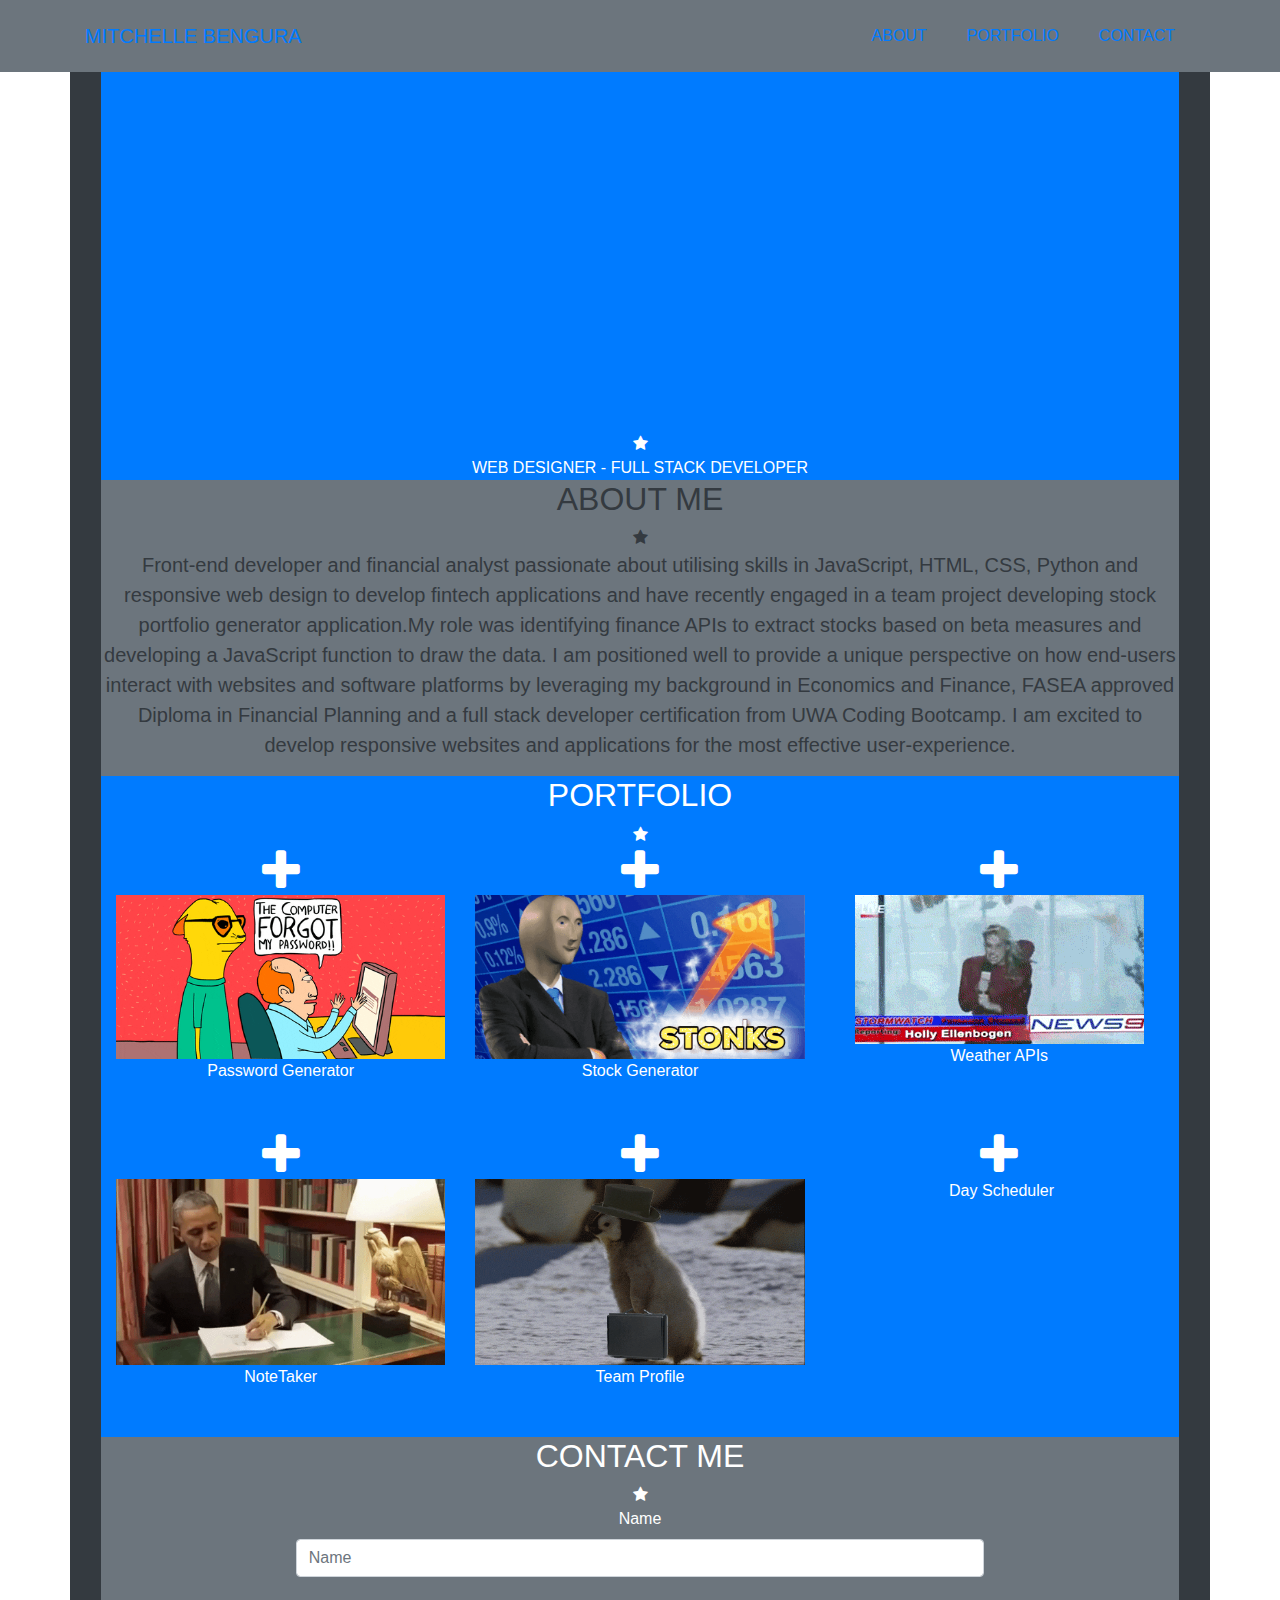
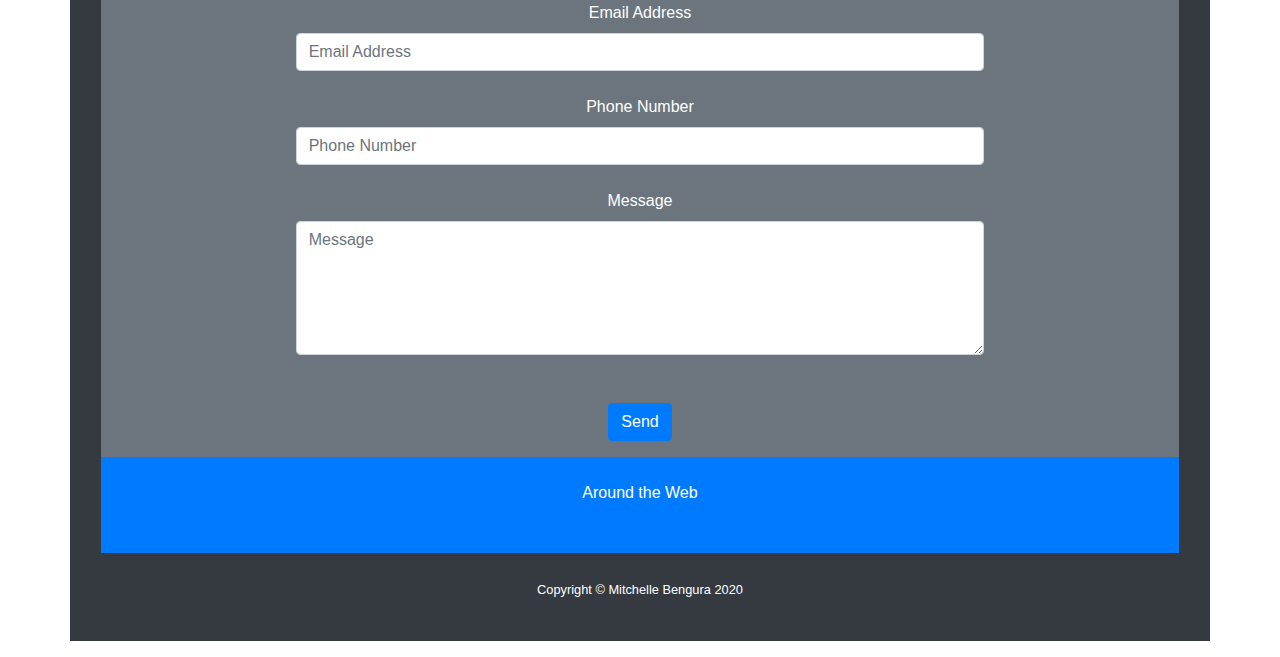
==== commit 361129e5: "editing the style" ====
--- a/index.html
+++ b/index.html
@@ -6,7 +6,7 @@
   <meta name="viewport" content="width=device-width, initial-scale=1.0">
   <link rel="stylesheet" href="https://maxcdn.bootstrapcdn.com/bootstrap/4.4.1/css/bootstrap.min.css">
 
-  <link rel="stylesheet" href="./assets/css/styles.css"/>
+  <link rel="stylesheet" href="./assets/css/style.css"/>
   <meta name="keywords" content="Portfolio,Programming,Developer,Employment, Coding">
   <link href='https://fonts.googleapis.com/css?family=Arima Madurai' rel='stylesheet'>
   <link rel="stylesheet" href="https://cdnjs.cloudflare.com/ajax/libs/font-awesome/4.7.0/css/font-awesome.min.css">
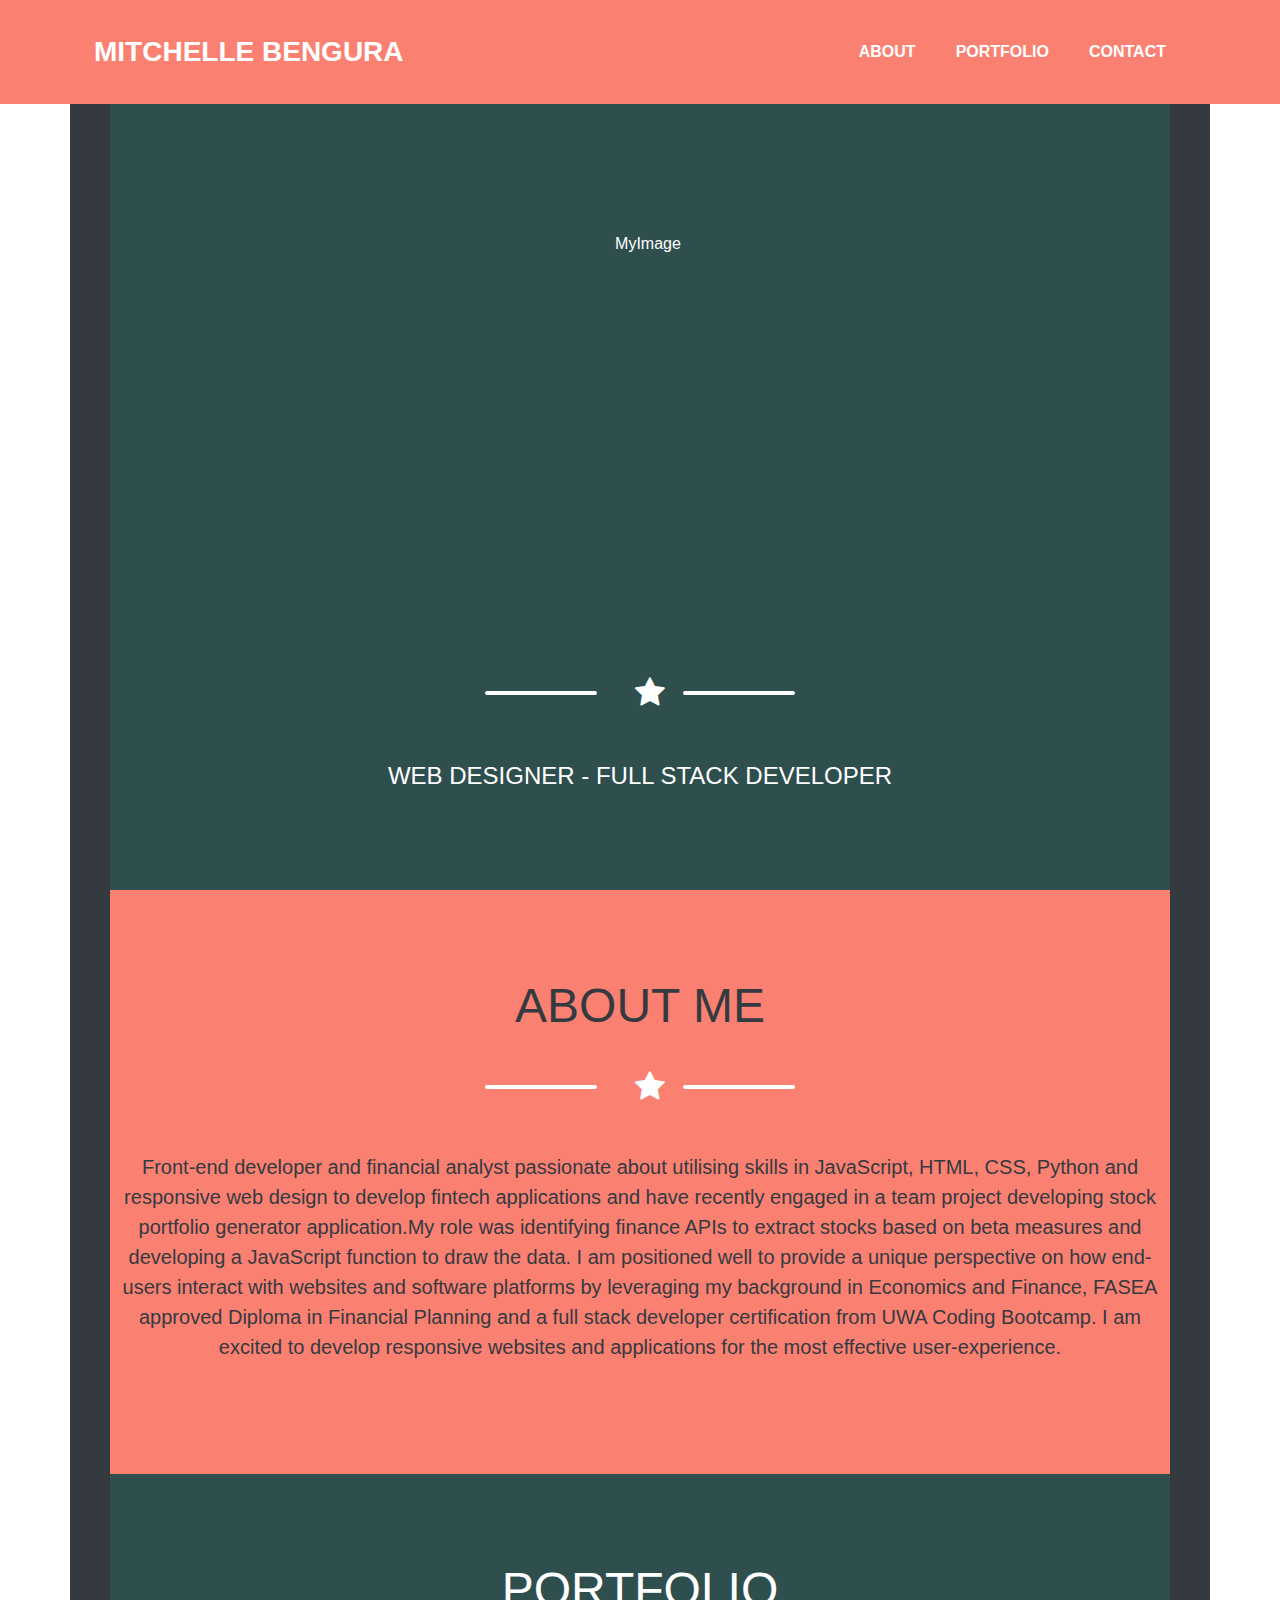
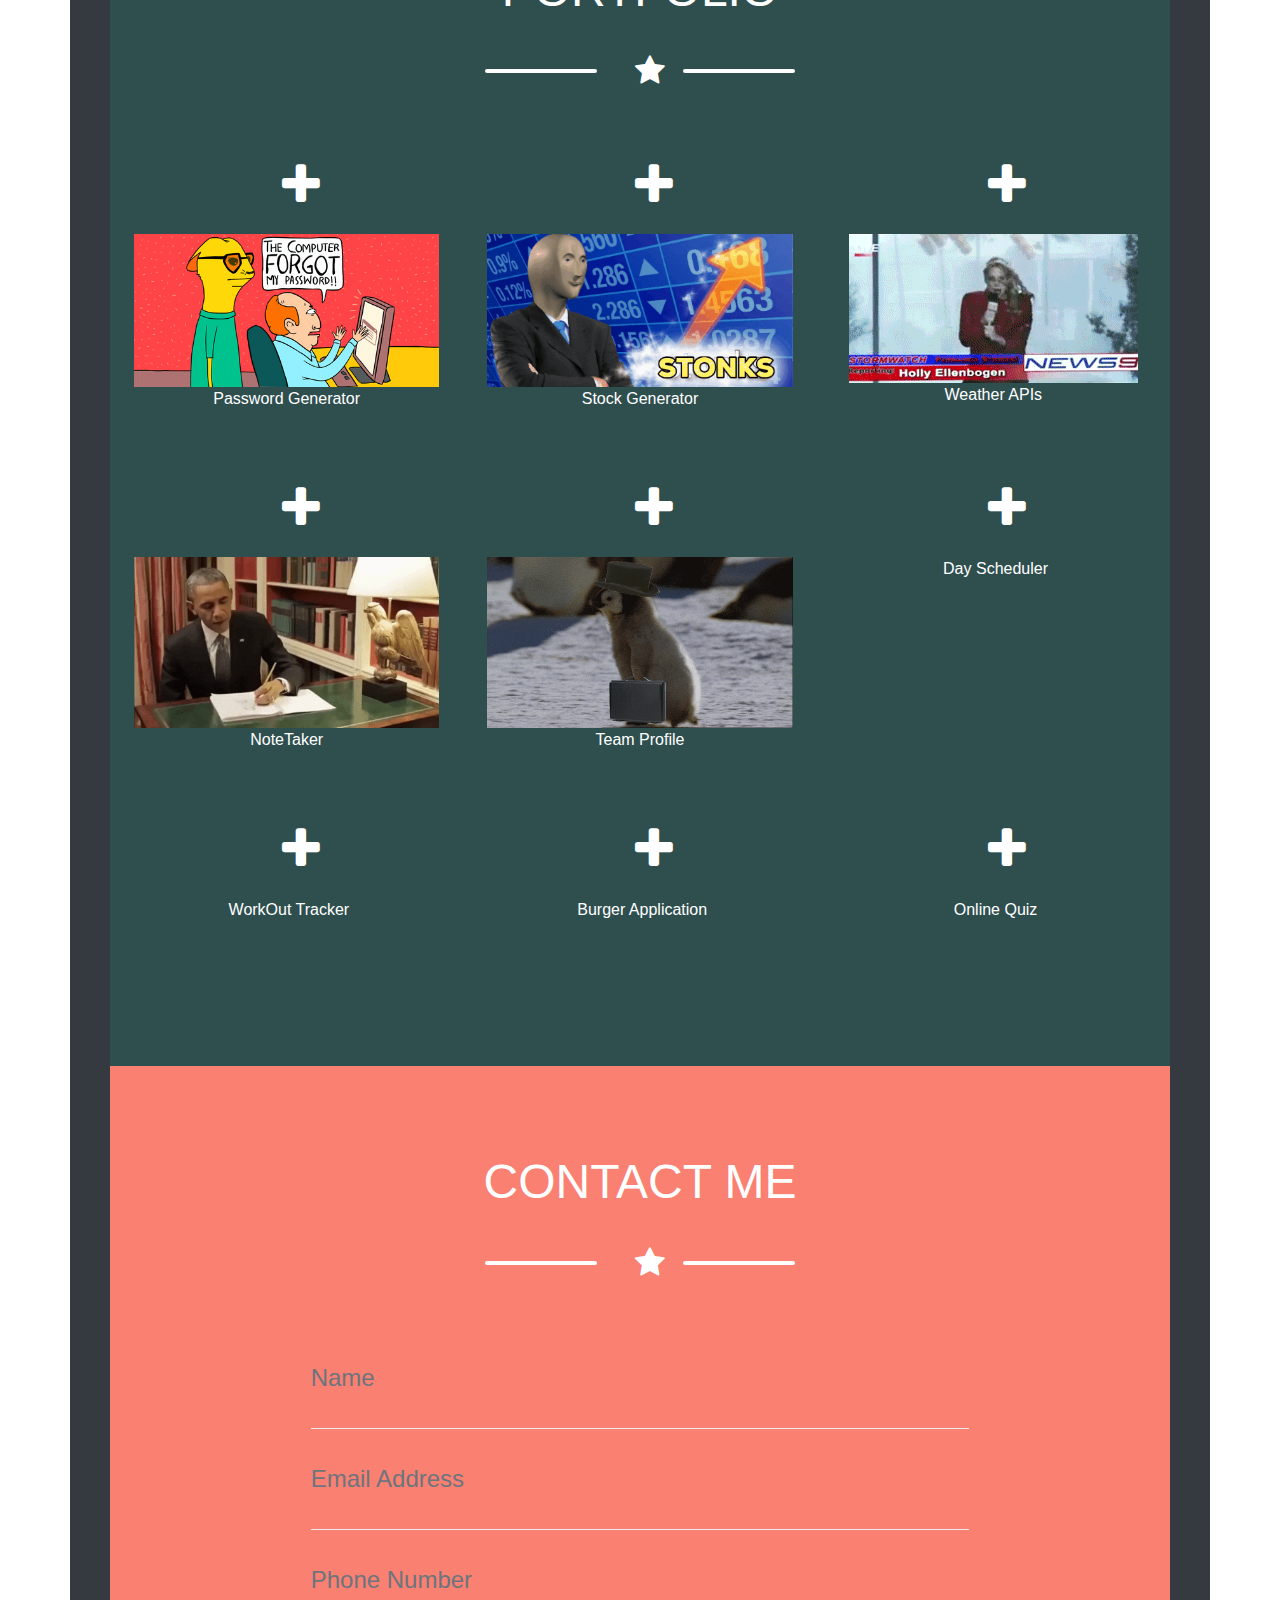
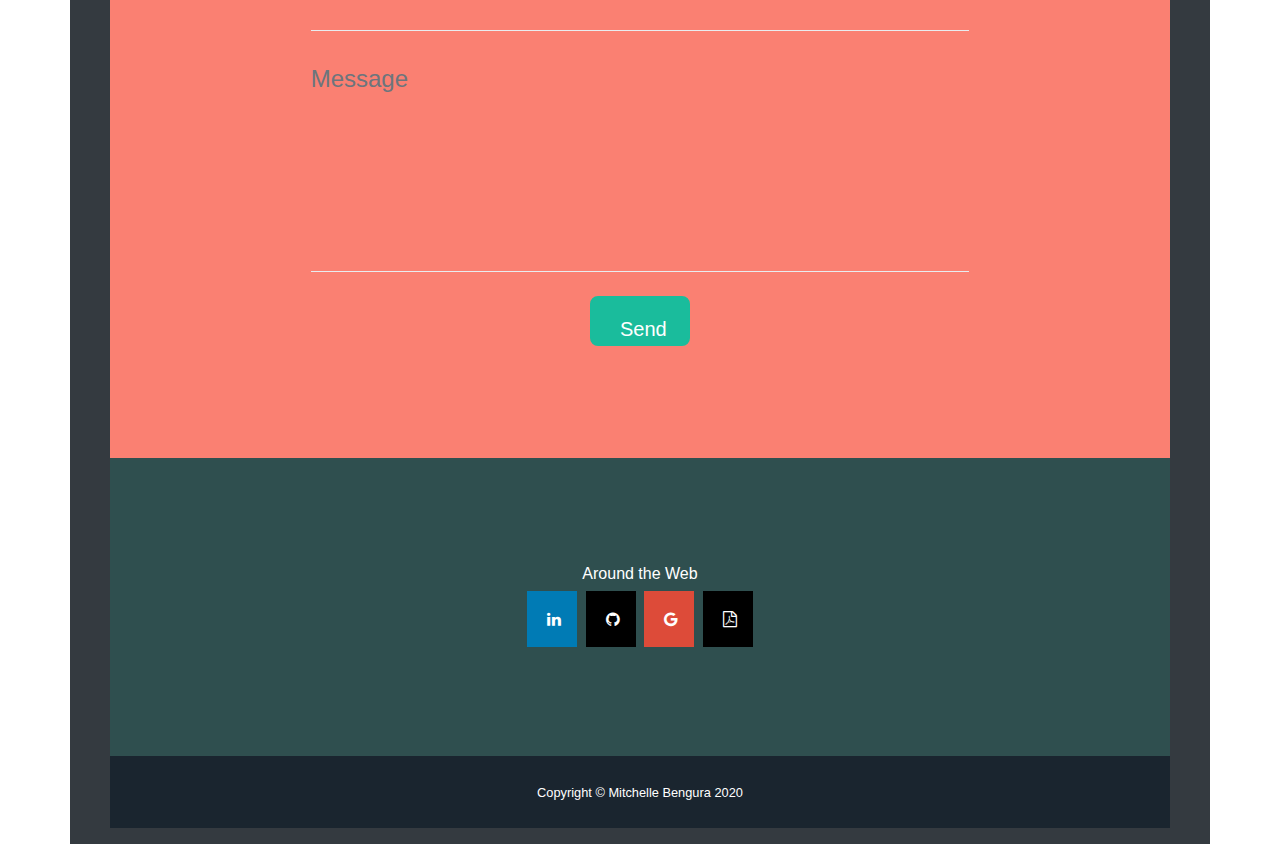
==== commit 15c73d86: "cleaning the code" ====
--- a/index.html
+++ b/index.html
@@ -6,7 +6,7 @@
   <meta name="viewport" content="width=device-width, initial-scale=1.0">
   <link rel="stylesheet" href="https://maxcdn.bootstrapcdn.com/bootstrap/4.4.1/css/bootstrap.min.css">
 
-  <link rel="stylesheet" href="./assets/css/style.css"/>
+  <link rel="stylesheet" href="./Assets/css/style.css"/>
   <meta name="keywords" content="Portfolio,Programming,Developer,Employment, Coding">
   <link href='https://fonts.googleapis.com/css?family=Arima Madurai' rel='stylesheet'>
   <link rel="stylesheet" href="https://cdnjs.cloudflare.com/ajax/libs/font-awesome/4.7.0/css/font-awesome.min.css">
@@ -127,6 +127,35 @@
                     <h7>Day Scheduler</h7>
                 </div>
             </div>
+               <!-- Portfolio Item 7-->
+            <div class="col-md-6 col-lg-4 mb-5">
+                <div class="portfolio-item mx-auto" data-toggle="modal" data-target="#portfolioModal7">
+                    <div class="portfolio-item-caption d-flex align-items-center justify-content-center h-100 w-100"></div>
+                        <div class="portfolio-item-caption-content text-center text-white"><i class="fa fa-plus fa-3x"></i></div>
+                    <img class="img-fluid" src="Assets/images/workout.gif" alt="" />
+                    <h7>WorkOut Tracker</h7>
+                </div>
+            </div>
+               <!-- Portfolio Item 8-->
+            <div class="col-md-6 col-lg-4 mb-5">
+                <div class="portfolio-item mx-auto" data-toggle="modal" data-target="#portfolioModal8">
+                    <div class="portfolio-item-caption d-flex align-items-center justify-content-center h-100 w-100"></div>
+                        <div class="portfolio-item-caption-content text-center text-white"><i class="fa fa-plus fa-3x"></i></div>
+                    <img class="img-fluid" src="Assets/images/burger.gif" alt="" />
+                    <h7>Burger Application</h7>
+                </div>
+            </div>
+               <!-- Portfolio Item 9-->
+            <div class="col-md-6 col-lg-4 mb-5">
+                <div class="portfolio-item mx-auto" data-toggle="modal" data-target="#portfolioModal9">
+                    <div class="portfolio-item-caption d-flex align-items-center justify-content-center h-100 w-100"></div>
+                        <div class="portfolio-item-caption-content text-center text-white"><i class="fa fa-plus fa-3x"></i></div>
+                    <img class="img-fluid" src="Assets/images/quiz.gif" alt="" />
+                    <h7>Online Quiz</h7>
+                </div>
+            </div>  
+             
+            
         </div>
     </section>
       <!-- Contact Section-->
@@ -188,7 +217,7 @@
                     <a target="_blank" href="https://www.linkedin.com/in/mitchelle-bengura-b014a0b6" class="fa fa-linkedin"></a>
                     <a target="_blank" href="https://github.com/Mitchelle-B" class="fa fa-github"></a>
                     <a target="_blank" href="mailto:bengura.mitchell@.gmail.com" class="fa fa-google"></a>
-                    <a target="_blank" href="https://drive.google.com/file/d/1nAZYq63K9gYheTXnCde-Gff39RHLQeoy/view?usp=sharing" class = "fa fa-file-pdf-o"></a>
+                    <a target="_blank" href="https://drive.google.com/file/d/1inpG7E6v-5GZQ-9S2qbjPTU9V6geXPH4/view?usp=sharing" class = "fa fa-file-pdf-o"></a>
                 </div>
             </div>
         </div>
@@ -223,8 +252,7 @@
                                     <a target="_blank" href="https://github.com/Mitchelle-B/Password-Generator" class="fa fa-github"></a>
                                     <!-- Portfolio Modal - Text-->
                                     <p class="text-secondary mb-5">This application generates a random password based on user-selected criteria. This app runs in the browser and feature dynamically updated HTML and CSS powered by your JavaScript code. It also features a clean and polished user interface and be responsive, ensuring that it adapts to multiple screen sizes.</p>
-                                    <button class="btn btn-primary" data-dismiss="modal"><i class="fa fa-times fa-fw"></i>Close Window</button>
-                                </div>
+                                                                    </div>
                             </div>
                         </div>
                     </div>
@@ -253,7 +281,6 @@
                                     <a target="_blank" href="https://github.com/Mitchelle-B/Asset-Portfolio-Generator" class="fa fa-github"></a>
                                     <!-- Portfolio Modal - Text-->
                                     <p class=" text-secondary mb-5">The application uses finance APIs to generate a diverse range of stocks suitable for an individual’s stock preference. When a user opens the app, they are presented with a selection of conservative, balanced or aggressive risk tolerance options to select. If a user is not aware of their risk tolerance, they have the option of participating in a quiz designed to determine their risk tolerance based on a set of carefully selected questions and a set algorithm. Once a risk tolerance is determined, the user is presented with a selection of stocks that align with their risk profile, as well as top news stories about the recommended stocks.</p>
-                                    <button class="btn btn-primary" data-dismiss="modal"><i class="fa fa-times fa-fw"></i>Close Window</button>
                                 </div>
                             </div>
                         </div>
@@ -283,7 +310,6 @@
                                     <a target="_blank" href="https://github.com/Mitchelle-B/Weather-Dashboard" class="fa fa-github"></a>
                                     <!-- Portfolio Modal - Text-->
                                     <p class="text-secondary mb-5">The application uses OpenWeather APIs to generate weather data for any location, including 200,000 cities using JSON, HTML and CSS styling. </p>
-                                    <button class="btn btn-primary" data-dismiss="modal"><i class="fa fa-times fa-fw"></i>Close Window</button>
                                 </div>
                             </div>
                         </div>
@@ -313,7 +339,6 @@
                                     <a target="_blank" href="https://github.com/Mitchelle-B/Notetaker-app" class="fa fa-github"></a>
                                     <!-- Portfolio Modal - Text-->
                                     <p class="text-secondary mb-5">Write, save and delete notes using this noteTaker application. The application was created using technologies such as Node, Express,   HTML,CSS,Bootstrap and VS Code </p>
-                                    <button class="btn btn-primary" data-dismiss="modal"><i class="fa fa-times fa-fw"></i>Close Window</button>
                                 </div>
                             </div>
                         </div>
@@ -343,7 +368,7 @@
                                     <a target="_blank" href="https://github.com/Mitchelle-B/Employee-Summary" class="fa fa-github"></a>
                                     <!-- Portfolio Modal - Text-->
                                     <p class="text-secondary mb-5">Creating a command-line application that dynamically generates a README.md from a user's input. The application will be invoked with the following command:node index.js . The user will be prompted for their GitHub username and other information pertaining to the project the README is for.</p>
-                                    <button class="btn btn-primary" data-dismiss="modal"><i class="fa fa-times fa-fw"></i>Close Window</button>
+                                    
                                 </div>
                             </div>
                         </div>
@@ -373,7 +398,95 @@
                                     <a target="_blank" href="https://github.com/Mitchelle-B/Day-Scheduler" class="fa fa-github"></a>
                                     <!-- Portfolio Modal - Text-->
                                     <p class="text-secondary mb-5">Calendar application that allows the user to save events for each hour of the day.</p>
-                                    <button class="btn btn-primary" data-dismiss="modal"><i class="fa fa-times fa-fw"></i>Close Window</button>
+                                    
+                                </div>
+                            </div>
+                        </div>
+                    </div>
+                </div>
+            </div>
+        </div>
+        <!-- Portfolio Modal 7-->
+        <div class="portfolio-modal modal fade" id="portfolioModal7" tabindex="-1" role="dialog" aria-labelledby="portfolioModal7Label" aria-hidden="true">
+            <div class="modal-dialog modal-xl" role="document">
+                <div class="modal-content">
+                    <button class="close" type="button" data-dismiss="modal" aria-label="Close">
+                        <span aria-hidden="true"><i class="fa fa-times"></i></span>
+                    </button>
+                    <div class="modal-body text-center">
+                        <div class="container">
+                            <div class="row justify-content-center">
+                                <div class="col-lg-8">
+                                    <!-- Portfolio Modal - Title-->
+                                    <h2 class="portfolio-modal-title text-secondary text-uppercase mb-0" id="portfolioModal7Label">WorkOut Tracker</h2>
+                                    <!-- Icon Divider-->
+                                    <div class="divider-custom">
+                                        <div class="divider-custom-line"></div>
+                                        <div class="divider-custom-icon"><i class="fa fa-star"></i></div>
+                                        <div class="divider-custom-line"></div>
+                                    </div>
+                                    <a target="_blank" href="https://github.com/Mitchelle-B/Workout-Tracker" class="fa fa-github"></a>
+                                    <!-- Portfolio Modal - Text-->
+                                    <p class="text-secondary mb-5">An application that views, creates and tracks daily workouts. A user can log multiple exercises in a workout on a given day, and they can track the name, type, weight, sets, reps, and duration of exercise.</p>
+                                </div>
+                            </div>
+                        </div>
+                    </div>
+                </div>
+            </div>
+        </div>
+        <!-- Portfolio Modal 8-->
+        <div class="portfolio-modal modal fade" id="portfolioModal8" tabindex="-1" role="dialog" aria-labelledby="portfolioModal8Label" aria-hidden="true">
+            <div class="modal-dialog modal-xl" role="document">
+                <div class="modal-content">
+                    <button class="close" type="button" data-dismiss="modal" aria-label="Close">
+                        <span aria-hidden="true"><i class="fa fa-times"></i></span>
+                    </button>
+                    <div class="modal-body text-center">
+                        <div class="container">
+                            <div class="row justify-content-center">
+                                <div class="col-lg-8">
+                                    <!-- Portfolio Modal - Title-->
+                                    <h2 class="portfolio-modal-title text-secondary text-uppercase mb-0" id="portfolioModal8Label">Burger Application</h2>
+                                    <!-- Icon Divider-->
+                                    <div class="divider-custom">
+                                        <div class="divider-custom-line"></div>
+                                        <div class="divider-custom-icon"><i class="fa fa-star"></i></div>
+                                        <div class="divider-custom-line"></div>
+                                    </div>
+                                    <a target="_blank" href="https://github.com/Mitchelle-B/Burger-Application" class="fa fa-github"></a>
+                                    <!-- Portfolio Modal - Text-->
+                                    <p class="text-secondary mb-5">Using MySQL, Node, Express, Handlebars and a homemade ORM, the application create a burger logger. Node and MySQL are used to query and route data in the app, while Handlebars generate the HTML.</p> 
+                                </div>
+                            </div>
+                        </div>
+                    </div>
+                </div>
+            </div>
+        </div>
+        <!-- Portfolio Modal 9-->
+        <div class="portfolio-modal modal fade" id="portfolioModal9" tabindex="-1" role="dialog" aria-labelledby="portfolioModal9Label" aria-hidden="true">
+            <div class="modal-dialog modal-xl" role="document">
+                <div class="modal-content">
+                    <button class="close" type="button" data-dismiss="modal" aria-label="Close">
+                        <span aria-hidden="true"><i class="fa fa-times"></i></span>
+                    </button>
+                    <div class="modal-body text-center">
+                        <div class="container">
+                            <div class="row justify-content-center">
+                                <div class="col-lg-8">
+                                    <!-- Portfolio Modal - Title-->
+                                    <h2 class="portfolio-modal-title text-secondary text-uppercase mb-0" id="portfolioModal9Label">Online Quiz</h2>
+                                    <!-- Icon Divider-->
+                                    <div class="divider-custom">
+                                        <div class="divider-custom-line"></div>
+                                        <div class="divider-custom-icon"><i class="fa fa-star"></i></div>
+                                        <div class="divider-custom-line"></div>
+                                    </div>
+                                    <a target="_blank" href="https://github.com/Mitchelle-B/Online-Quiz" class="fa fa-github"></a>
+                                    <!-- Portfolio Modal - Text-->
+                                    <p class="text-secondary mb-5">Creating a timed quiz on JS fundamentals that stores high scores and gauges my progress compared to other peers</p>
+                                    
                                 </div>
                             </div>
                         </div>
@@ -387,8 +500,8 @@
         <!-- Third party plugin JS-->
         <script src="https://cdnjs.cloudflare.com/ajax/libs/jquery-easing/1.4.1/jquery.easing.min.js"></script>
         <!-- Contact form JS-->
-        <script src="assets/mail/jqBootstrapValidation.js"></script>
-        <script src="Assets/mail/contact_me.js"></script>
+        <script src="./mail/jqBootstrapValidation.js"></script>
+        <script src="./mail/contact_me.js"></script>
         <!-- Core theme JS-->
         <script src="js/scripts.js"></script>
 </body>
--- a/Assets/css/style.css
+++ b/Assets/css/style.css
@@ -0,0 +1,706 @@
+@charset "UTF-8";
+
+*::before,
+*::after {
+  box-sizing: border-box;
+}
+
+.container {
+    width: 100%;
+    padding-right: 1.5rem;
+    padding-left: 1.5rem;
+    margin-right: auto;
+    margin-left: auto;
+  }
+  @media (min-width: 576px) {
+    .container {
+      max-width: 540px;
+    }
+  }
+  @media (min-width: 768px) {
+    .container {
+      max-width: 720px;
+    }
+  }
+  @media (min-width: 992px) {
+    .container {
+      max-width: 960px;
+    }
+  }
+  @media (min-width: 1200px) {
+    .container {
+      max-width: 1140px;
+    }
+  }
+  
+
+  .container-fluid, .container-xl, .container-lg, .container-md, .container-sm {
+    width: 100%;
+    padding-right: 1.5rem;
+    padding-left: 1.5rem;
+    margin-right: auto;
+    margin-left: auto;
+  }
+  
+  @media (min-width: 576px) {
+    .container-sm, .container {
+      max-width: 540px;
+    }
+  }
+  @media (min-width: 768px) {
+    .container-md, .container-sm, .container {
+      max-width: 720px;
+    }
+  }
+  @media (min-width: 992px) {
+    .container-lg, .container-md, .container-sm, .container {
+      max-width: 960px;
+    }
+  }
+  @media (min-width: 1200px) {
+    .container-xl, .container-lg, .container-md, .container-sm, .container {
+      max-width: 1140px;
+    }
+  }
+
+body {
+    margin: 0;
+    font-family: "Lato", -apple-system, BlinkMacSystemFont, "Segoe UI", Roboto, "Helvetica Neue", Arial, "Noto Sans", sans-serif, "Apple Color Emoji", "Segoe UI Emoji", "Segoe UI Symbol", "Noto Color Emoji";
+    font-size: 1rem;
+    font-weight: 400;
+    line-height: 1.5;
+    color: #212529;
+    text-align: left;
+    background-color: #fff;
+}
+
+.row {
+    display: flex;
+    flex-wrap: wrap;
+    margin-right: -1.5rem;
+    margin-left: -1.5rem;
+}
+
+.col-xl,
+.col-xl-auto, .col-xl-12, .col-xl-11, .col-xl-10, .col-xl-9, .col-xl-8, .col-xl-7, .col-xl-6, .col-xl-5, .col-xl-4, .col-xl-3, .col-xl-2, .col-xl-1, .col-lg,
+.col-lg-auto, .col-lg-12, .col-lg-11, .col-lg-10, .col-lg-9, .col-lg-8, .col-lg-7, .col-lg-6, .col-lg-5, .col-lg-4, .col-lg-3, .col-lg-2, .col-lg-1, .col-md,
+.col-md-auto, .col-md-12, .col-md-11, .col-md-10, .col-md-9, .col-md-8, .col-md-7, .col-md-6, .col-md-5, .col-md-4, .col-md-3, .col-md-2, .col-md-1, .col-sm,
+.col-sm-auto, .col-sm-12, .col-sm-11, .col-sm-10, .col-sm-9, .col-sm-8, .col-sm-7, .col-sm-6, .col-sm-5, .col-sm-4, .col-sm-3, .col-sm-2, .col-sm-1, .col,
+.col-auto, .col-12, .col-11, .col-10, .col-9, .col-8, .col-7, .col-6, .col-5, .col-4, .col-3, .col-2, .col-1 {
+    position: relative;
+    width: 100%;
+    padding-right: 1.5rem;
+    padding-left: 1.5rem;
+}
+
+hr {
+    box-sizing: content-box;
+    height: 0;
+    overflow: visible;
+}
+
+article, aside, figcaption, figure, footer, header, hgroup, main, nav, section {
+    display: block;
+}
+
+h1, h2, h3, h4, h5, h6 {
+    margin-top: 0;
+    margin-bottom: 0.5rem;
+}
+  
+p {
+    margin-top: 0;
+    margin-bottom: 1rem;
+}
+
+small {
+    font-size: 80%;
+  }
+  
+.bg-primary {
+    background-color: darkslategray  !important;
+}
+
+a.bg-primary:hover, a.bg-primary:focus,
+button.bg-primary:hover,
+button.bg-primary:focus {
+    background-color: #148f77 !important;
+}
+
+.bg-secondary {
+    background-color: salmon !important;
+}
+
+a {
+    color: #1abc9c;
+    text-decoration: none;
+    background-color: transparent;
+}
+
+a:hover {
+    color: #117964;
+    text-decoration: underline;
+}
+
+.nav-link {
+    display: block;
+    padding: 0.5rem 1rem;
+}
+
+.nav-link:hover, .nav-link:focus {
+    text-decoration: none;
+}
+
+.nav-link.disabled {
+    color: #6c757d;
+    pointer-events: none;
+    cursor: default;
+}
+  
+a:not([href]) {
+    color: inherit;
+    text-decoration: none;
+}
+a:not([href]):hover {
+    color: inherit;
+    text-decoration: none;
+}
+  
+/* a.bg-secondary:hover, a.bg-secondary:focus,
+button.bg-secondary:hover,
+button.bg-secondary:focus {
+  background-color: #1a252f !important;
+} */
+
+.bg-success {
+    background-color: #28a745 !important;
+}
+
+/* a.bg-success:hover, a.bg-success:focus,
+button.bg-success:hover,
+button.bg-success:focus {
+  background-color: #1e7e34 !important;
+} */
+
+.rounded-circle {
+    border-radius: 50% !important;
+}
+btn.btn-primary{
+    height: 50px;
+    width: 50px;
+}
+img {
+    vertical-align: middle;
+    border-style: none;
+}
+
+.img-fluid {
+    max-width: 100%;
+    height: auto;
+}
+
+.img-thumbnail {
+    padding: 0.25rem;
+    background-color: #fff;
+    border: 0.125rem solid #dee2e6;
+    border-radius: 0.5rem;
+    max-width: 100%;
+    height: auto;
+}
+  
+svg {
+    overflow: hidden;
+    vertical-align: middle;
+}
+
+button {
+    border-radius: 0;
+}
+  
+button:focus {
+    outline: 1px dotted;
+    outline: 5px auto -webkit-focus-ring-color;
+}
+
+input,
+button,
+select,
+optgroup,
+textarea {
+  margin: 0;
+  font-family: inherit;
+  font-size: inherit;
+  line-height: inherit;
+}
+
+button,
+input {
+  overflow: visible;
+}
+
+button,
+select {
+  text-transform: none;
+}
+
+[role=button] {
+  cursor: pointer;
+}
+
+button,
+[type=button],
+[type=reset],
+[type=submit] {
+  -webkit-appearance: button;
+}
+
+button:not(:disabled),
+[type=button]:not(:disabled),
+[type=reset]:not(:disabled),
+[type=submit]:not(:disabled) {
+  cursor: pointer;
+}
+
+button::-moz-focus-inner,
+[type=button]::-moz-focus-inner,
+[type=reset]::-moz-focus-inner,
+[type=submit]::-moz-focus-inner {
+  padding: 0;
+  border-style: none;
+}
+
+input[type=radio],
+input[type=checkbox] {
+  box-sizing: border-box;
+  padding: 0;
+}
+
+textarea {
+  overflow: auto;
+  resize: vertical;
+}
+
+h1, .h1 {
+    font-size: 2.5rem;
+}
+  
+h2, .h2 {
+    font-size: 2rem;
+}
+  
+h3, .h3 {
+    font-size: 1.75rem;
+}
+  
+h4, .h4 {
+    font-size: 1.5rem;
+}
+  
+h5, .h5 {
+    font-size: 1.25rem;
+}
+  
+h6, .h6 {
+    font-size: 1rem;
+}
+  
+.fa {
+    padding: 20px;
+    font-size: 30px;
+    width: 50px;
+    text-align: center;
+    text-decoration: none;
+    margin: 5px 2px;
+}
+  
+.fa:hover {
+      opacity: 0.7;
+}
+  
+.fa-linkedin {
+    background: #007bb5;
+    color: white;
+}
+  
+.fa-file-pdf-o {
+    background:black ;
+    color: white;
+}
+  
+.fa-github {
+    background: black;
+    color: white;
+}
+  
+.fa-google {
+    background: #dd4b39;
+    color: white;
+}
+
+@media (min-width: 768px) {
+    .col-md {
+      flex-basis: 0;
+      flex-grow: 1;
+      min-width: 0;
+      max-width: 100%;
+    }
+    .col-md-auto {
+      flex: 0 0 auto;
+      width: auto;
+      max-width: 100%;
+    }
+    .col-md-4 {
+      flex: 0 0 33.3333333333%;
+      max-width: 33.3333333333%;
+    }
+  }
+
+  @media (min-width: 992px) {
+    .col-lg {
+      flex-basis: 0;
+      flex-grow: 1;
+      min-width: 0;
+      max-width: 100%;
+    }
+    .row-cols-lg-4 > * {
+        flex: 0 0 25%;
+        max-width: 25%;
+    }
+    .col-lg-4 {
+        flex: 0 0 33.3333333333%;
+        max-width: 33.3333333333%;
+    }
+    
+    .col-lg-8 {
+    flex: 0 0 66.6666666667%;
+    max-width: 66.6666666667%;
+  }
+
+.page-section {
+    padding: 6rem 0;
+}
+.page-section .page-section-heading {
+    font-size: 2.25rem;
+    line-height: 2rem;
+}
+@media (min-width: 992px) {
+.page-section .page-section-heading {
+    font-size: 3rem;
+    line-height: 2.5rem;
+    }
+}
+.form-control {
+    display: block;
+    width: 100%;
+    height: calc(1.5em + 1rem);
+    padding: 0.375rem 0.75rem;
+    font-size: 1rem;
+    font-weight: 400;
+    line-height: 1.5;
+    color: #495057;
+    background-color: #fff;
+    background-clip: padding-box;
+    border: 0.125rem solid #ced4da;
+    border-radius: 0.5rem;
+    transition: border-color 0.15s ease-in-out, box-shadow 0.15s ease-in-out;
+}
+@media (prefers-reduced-motion: reduce) {
+    .form-control {
+      transition: none;
+    }
+}
+
+.form-control::placeholder {
+    color: #6c757d;
+    opacity: 1;
+}
+
+.btn {
+    display: inline-block;
+    font-weight: 400;
+    color: #212529;
+    text-align: center;
+    vertical-align: middle;
+    -webkit-user-select: none;
+       -moz-user-select: none;
+        -ms-user-select: none;
+            user-select: none;
+    background-color: transparent;
+    border: 0.125rem solid transparent;
+    padding: 0.375rem 0.75rem;
+    font-size: 1rem;
+    line-height: 1.5;
+    border-radius: 0.5rem;
+    transition: color 0.15s ease-in-out, background-color 0.15s ease-in-out, border-color 0.15s ease-in-out, box-shadow 0.15s ease-in-out;
+  }
+@media (prefers-reduced-motion: reduce) {
+    .btn {
+      transition: none;
+    }
+}
+.btn:hover {
+    color: #212529;
+    text-decoration: none;
+}
+.btn-primary {
+    color: #fff;
+    background-color: #1abc9c;
+    border-color: #1abc9c;
+    height:50px;
+    width: 100px;
+
+}
+.btn-primary:hover {
+    color: #fff;
+    background-color: #159a80;
+    border-color: #148f77;
+}
+.btn-primary:focus, .btn-primary.focus {
+    color: #fff;
+    background-color: #159a80;
+    border-color: #148f77;
+    box-shadow: 0 0 0 0.2rem rgba(60, 198, 171, 0.5);
+}
+
+.divider-custom .divider-custom-line:first-child {
+    margin-right: 1rem;
+}
+.divider-custom .divider-custom-line:last-child {
+    margin-left: 1rem;
+}
+.divider-custom .divider-custom-icon {
+    color: #2c3e50 !important;
+    font-size: 2rem;
+}
+.divider-custom.divider-light .divider-custom-line {
+    background-color: #fff;
+}
+.divider-custom.divider-light .divider-custom-icon {
+    color: #fff !important;
+}
+  
+.btn-xl {
+    padding: 1rem 1.75rem;
+    font-size: 1.25rem;
+}
+  
+.btn-social {
+    border-radius: 100%;
+    display: inline-flex;
+    width: 3.25rem;
+    height: 3.25rem;
+    font-size: 1.25rem;
+    justify-content: center;
+    align-items: center;
+}
+
+#mainNav {
+    padding-top: 1rem;
+    padding-bottom: 1rem;
+    font-family: "Montserrat", -apple-system, BlinkMacSystemFont, "Segoe UI", Roboto, "Helvetica Neue", Arial, "Noto Sans", sans-serif, "Apple Color Emoji", "Segoe UI Emoji", "Segoe UI Symbol", "Noto Color Emoji";
+    font-weight: 700;
+}
+#mainNav .navbar-brand {
+    color: #fff;
+}
+#mainNav .navbar-nav {
+    margin-top: 1rem;
+}
+#mainNav .navbar-nav li.nav-item a.nav-link {
+    color: #fff;
+}
+#mainNav .navbar-nav li.nav-item a.nav-link:hover {
+    color: #1abc9c;
+}
+  #mainNav .navbar-nav li.nav-item a.nav-link:active, #mainNav .navbar-nav li.nav-item a.nav-link:focus {
+    color: #fff;
+}
+
+#mainNav .navbar-nav li.nav-item a.nav-link.active {
+    color: #1abc9c;
+}
+
+#mainNav .navbar-toggler {
+    font-size: 80%;
+    padding: 0.8rem;
+}
+  
+@media (min-width: 992px) {
+    #mainNav {
+    padding-top: 1.5rem;
+    padding-bottom: 1.5rem;
+    transition: padding-top 0.3s, padding-bottom 0.3s;
+}
+#mainNav .navbar-brand {
+    font-size: 1.75em;
+    transition: font-size 0.3s;
+}
+#mainNav .navbar-nav {
+    margin-top: 0;
+}
+    #mainNav .navbar-nav > li.nav-item > a.nav-link.active {
+    color: #fff;
+    background: #1abc9c;
+}
+#mainNav .navbar-nav > li.nav-item > a.nav-link.active:active, #mainNav .navbar-nav > li.nav-item > a.nav-link.active:focus, #mainNav .navbar-nav > li.nav-item > a.nav-link.active:hover {
+    color: #fff;
+    background: #1abc9c;
+}
+  
+#mainNav.navbar-shrink {
+    padding-top: 0.5rem;
+    padding-bottom: 0.5rem;
+}
+#mainNav.navbar-shrink .navbar-brand {
+    font-size: 1.5em;
+    }
+}
+
+.masthead {
+    padding-top: calc(6rem + 74px);
+    padding-bottom: 6rem;
+}
+.masthead .masthead-heading {
+    font-size: 2.75rem;
+    line-height: 2.75rem;
+}
+.masthead .masthead-subheading {
+    font-size: 1.25rem;
+}
+.masthead .masthead-avatar {
+    width: 15rem;
+}
+  
+@media (min-width: 992px) {
+.masthead {
+    padding-top: calc(6rem + 104px);
+    padding-bottom: 6rem;
+}
+.masthead .masthead-heading {
+    font-size: 4rem;
+    line-height: 3.5rem;
+}
+.masthead .masthead-subheading {
+    font-size: 1.5rem;
+    }
+}
+
+.portfolio .portfolio-item {
+    cursor: pointer;
+    position: relative;
+    display: block;
+    max-width: 25rem;
+    border-radius: 0.5rem;
+    overflow: hidden;
+}
+.portfolio .portfolio-item .portfolio-item-caption {
+    position: absolute;
+    top: 0;
+    left: 0;
+    transition: all 0.2s ease-in-out;
+    opacity: 0;
+    background-color: rgba(26, 188, 156, 0.9);
+}
+.portfolio .portfolio-item .portfolio-item-caption:hover {
+    opacity: 1;
+}
+.portfolio .portfolio-item .portfolio-item-caption .portfolio-item-caption-content {
+    font-size: 1.5rem;
+}
+  
+.portfolio-modal .portfolio-modal-title {
+    font-size: 2.25rem;
+    line-height: 2rem;
+}
+@media (min-width: 992px) {
+    .portfolio-modal .portfolio-modal-title {
+    font-size: 3rem;
+    line-height: 2.5rem;
+    }
+}
+.portfolio-modal .close {
+    position: absolute;
+    z-index: 1;
+    right: 1.5rem;
+    top: 1rem;
+    font-size: 3rem;
+    line-height: 3rem;
+    color: #1abc9c;
+    opacity: 1;
+}
+
+.floating-label-form-group {
+    position: relative;
+    border-bottom: 1px solid #e9ecef;
+}
+.floating-label-form-group input,
+  .floating-label-form-group textarea {
+    font-size: 1.5em;
+    position: relative;
+    z-index: 1;
+    padding-right: 0;
+    padding-left: 0;
+    resize: none;
+    border: none;
+    border-radius: 0;
+    background: none;
+    box-shadow: none !important;
+}
+.floating-label-form-group label {
+    font-size: 0.85em;
+    line-height: 1.764705882em;
+    position: relative;
+    z-index: 0;
+    top: 2em;
+    display: block;
+    margin: 0;
+    transition: top 0.3s ease, opacity 0.3s ease;
+    opacity: 0;
+}
+.floating-label-form-group:not(:first-child) {
+    padding-left: 14px;
+    border-left: 1px solid #e9ecef;
+}
+.divider-custom {
+    margin: 1.25rem 0 1.5rem;
+    width: 100%;
+    display: flex;
+    justify-content: center;
+    align-items: center;
+}
+
+.divider-custom .divider-custom-line {
+    width: 100%;
+    max-width: 7rem;
+    height: 0.25rem;
+    background-color: #2c3e50;
+    border-radius: 1rem;
+    border-color: #2c3e50 !important;
+}
+
+.divider-custom .divider-custom-line:first-child {
+    margin-right: 1rem;
+}
+.divider-custom .divider-custom-line:last-child {
+    margin-left: 1rem;
+}
+.divider-custom .divider-custom-icon {
+    color: #2c3e50 !important;
+    font-size: 2rem;
+}
+.divider-custom.divider-light .divider-custom-line {
+    background-color: #fff;
+}
+.divider-custom.divider-light .divider-custom-icon {
+    color: #fff !important;
+}
+.footer {
+    padding-top: 5rem;
+    padding-bottom: 5rem;
+    background-color: #2c3e50;
+    color: #fff;
+} 
+.copyright {
+    background-color: #1a252f;
+    }
+}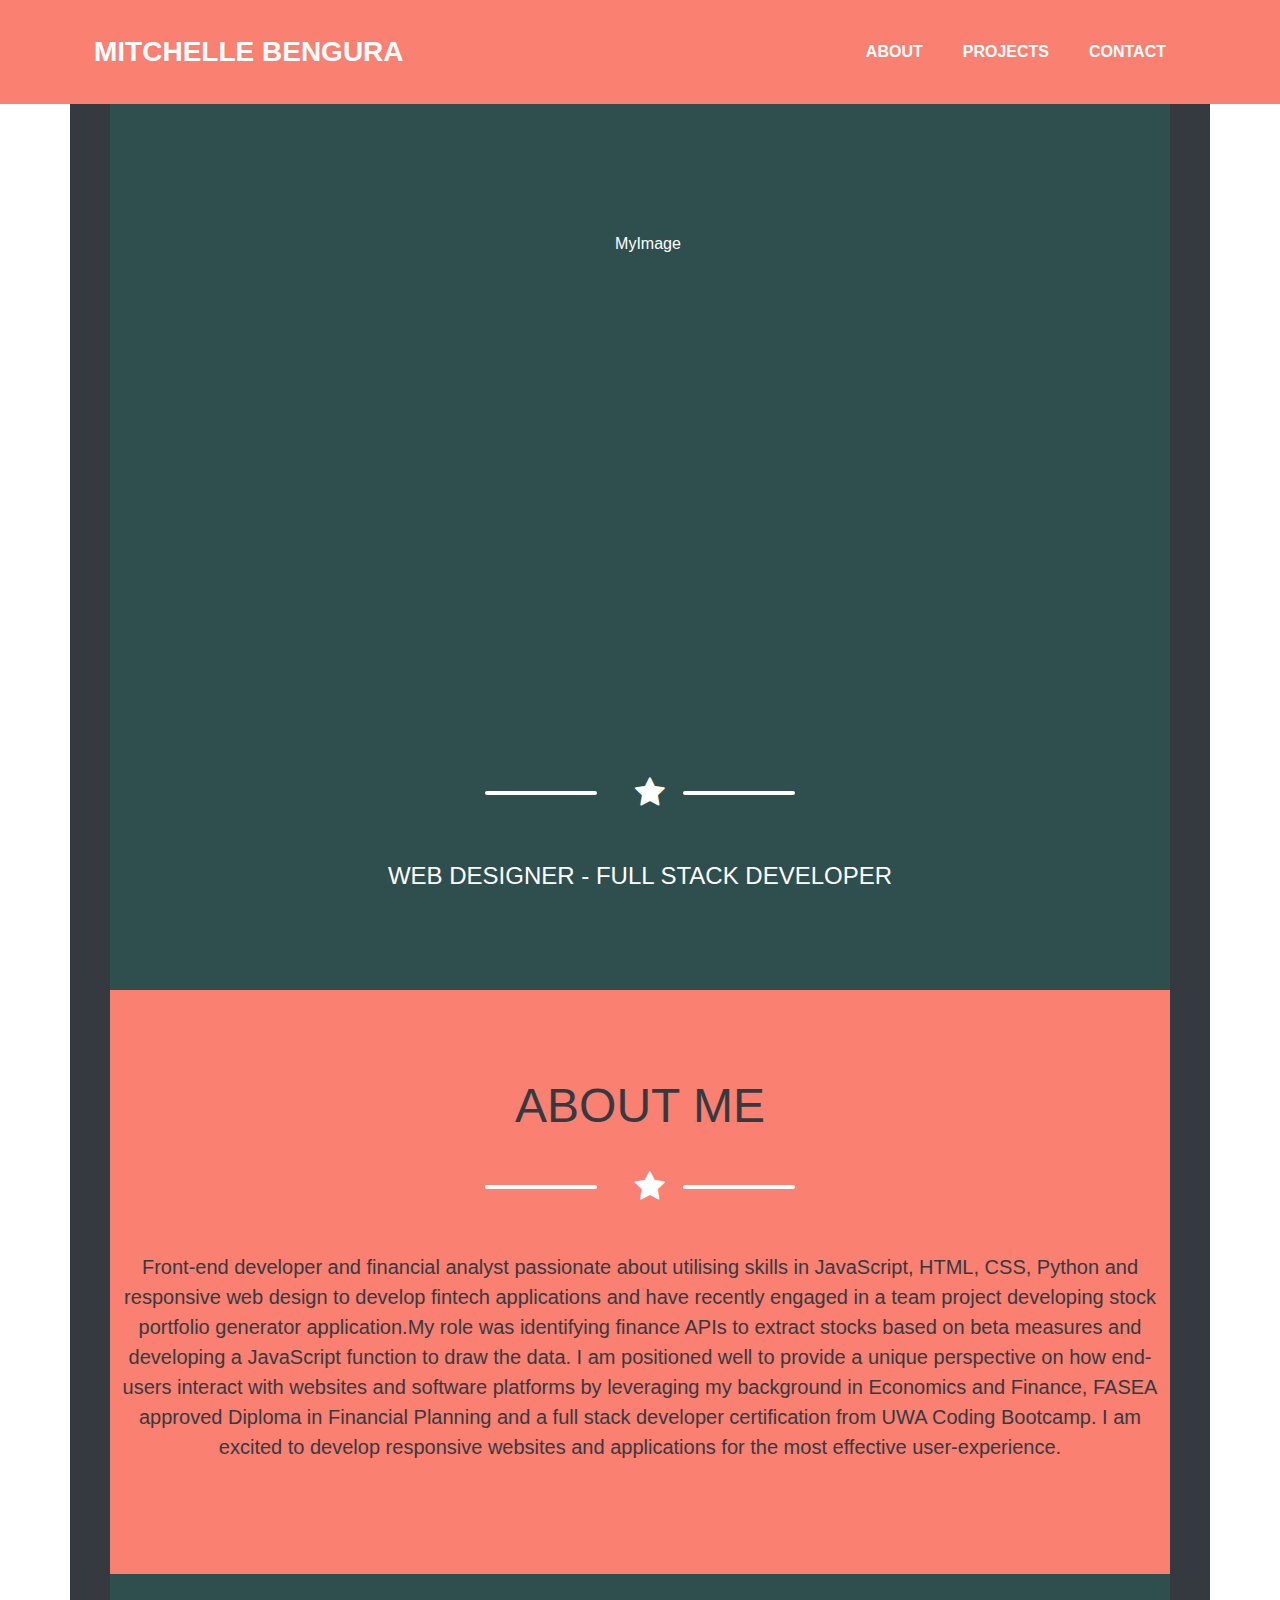
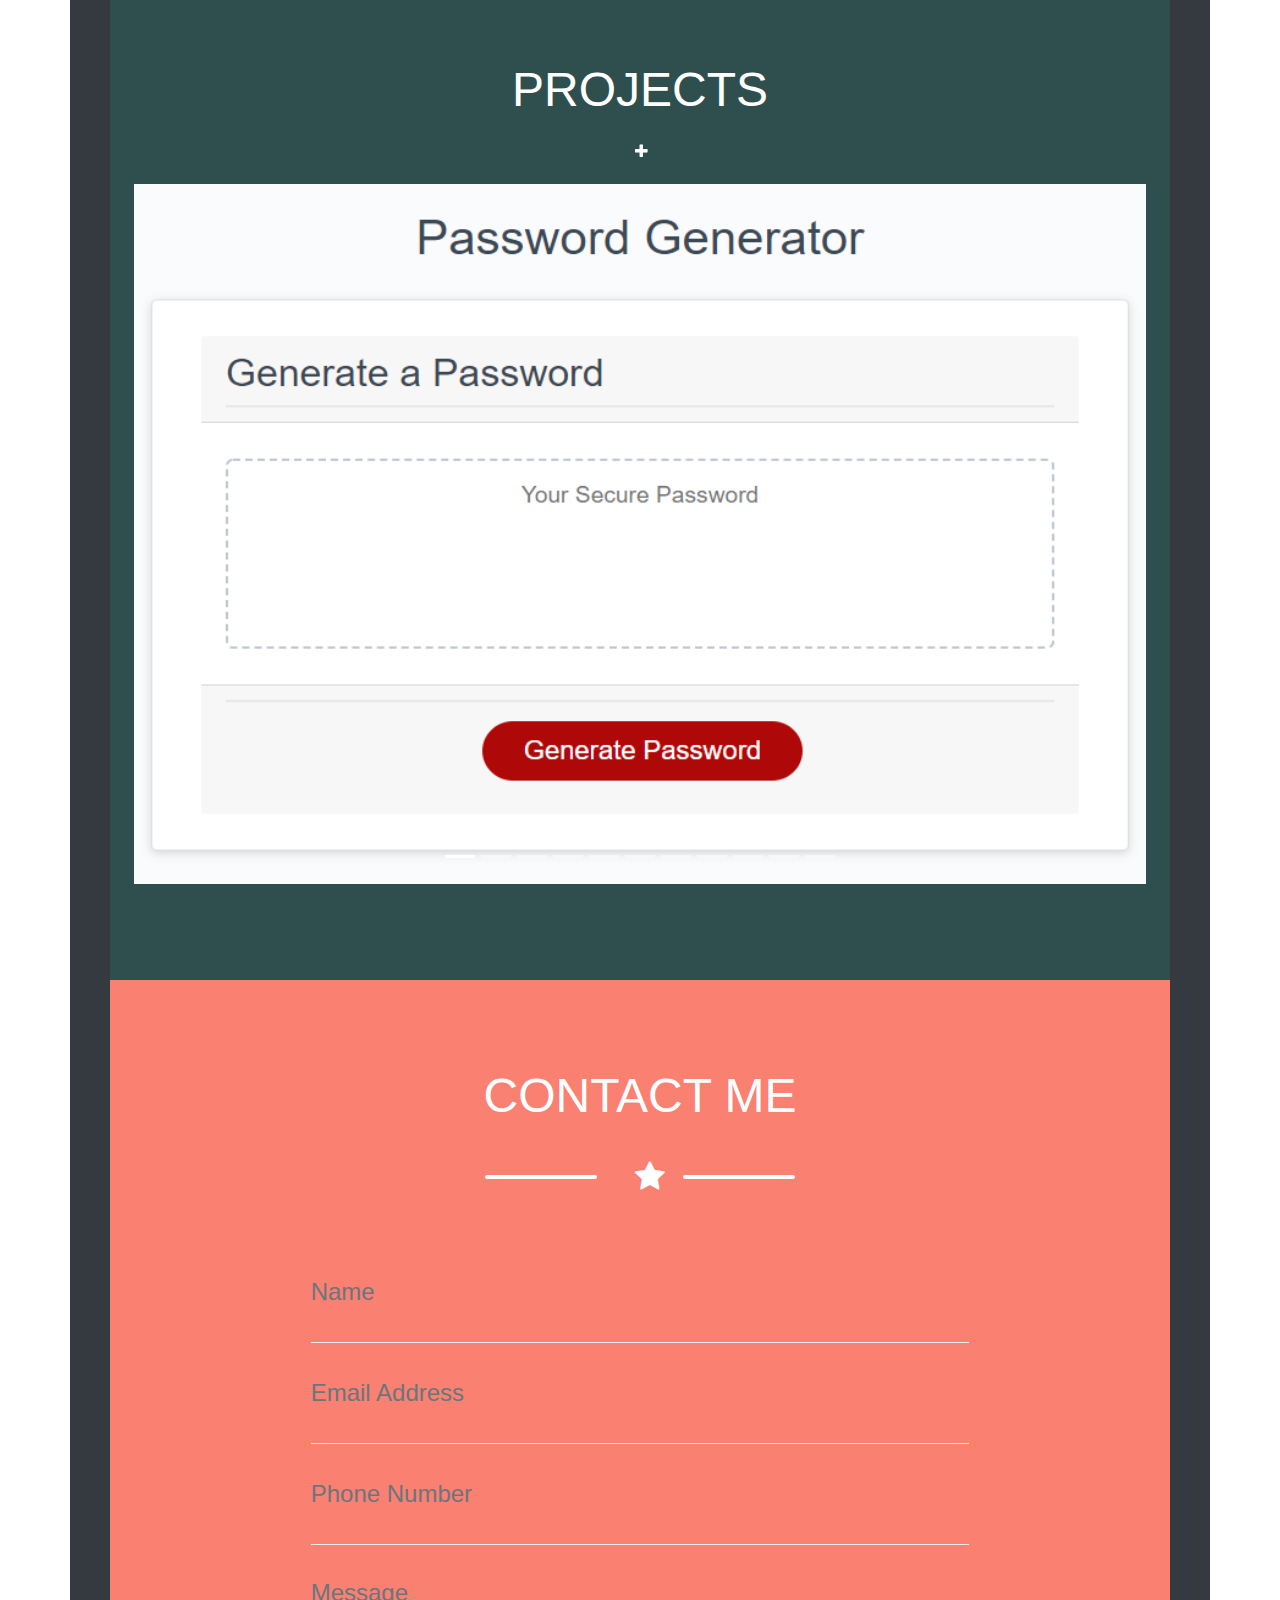
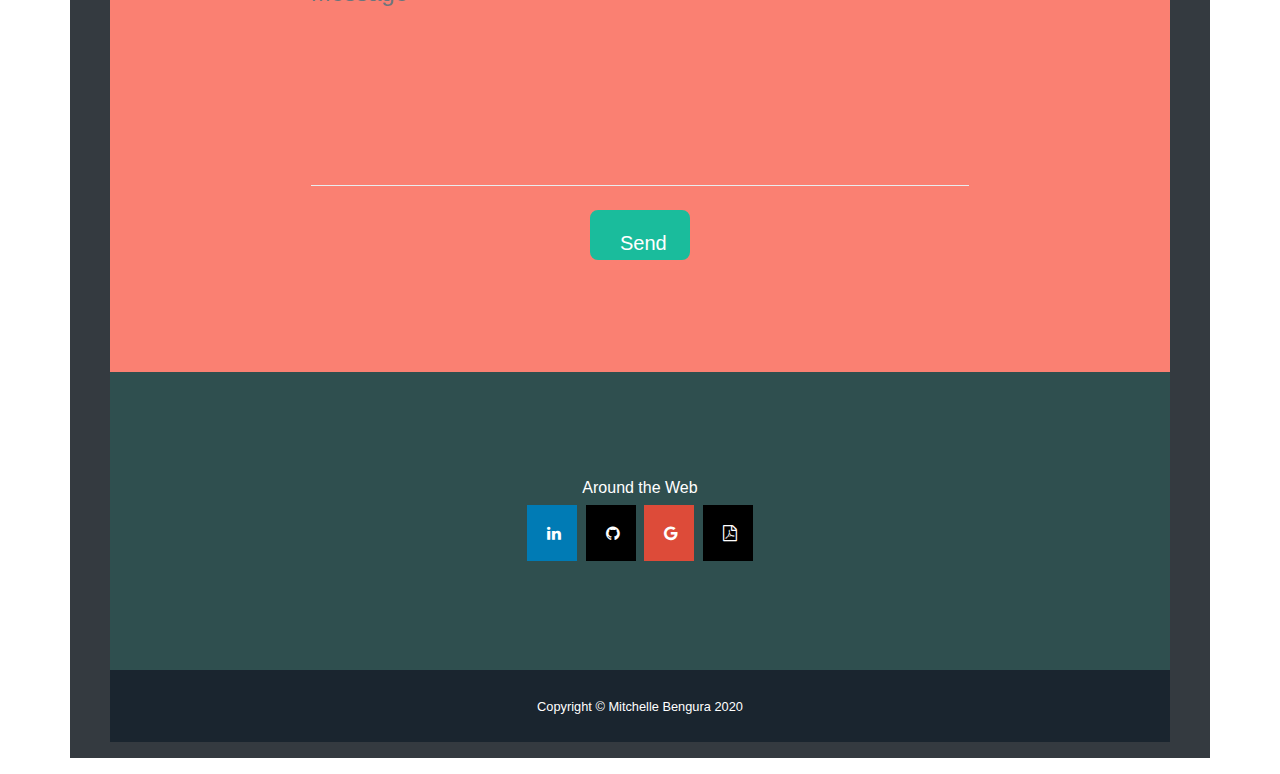
==== commit 23ffb5d7: "added carousel on my portfolio page" ====
--- a/index.html
+++ b/index.html
@@ -20,7 +20,7 @@
             <div class="collapse navbar-collapse" id="navbarResponsive">
                 <ul class="navbar-nav ml-auto">
                     <li class="nav-item mx-0 mx-lg-1"><a class="nav-link py-3 px-0 px-lg-3 rounded js-scroll-trigger" href="#about">About</a></li>
-                    <li class="nav-item mx-0 mx-lg-1"><a class="nav-link py-3 px-0 px-lg-3 rounded js-scroll-trigger" href="#portfolio">Portfolio</a></li>
+                    <li class="nav-item mx-0 mx-lg-1"><a class="nav-link py-3 px-0 px-lg-3 rounded js-scroll-trigger" href="#portfolio">Projects</a></li>
                     <li class="nav-item mx-0 mx-lg-1"><a class="nav-link py-3 px-0 px-lg-3 rounded js-scroll-trigger" href="#contact">Contact</a></li>
                 </ul>
             </div>
@@ -64,16 +64,96 @@
     <section class="page-section bg-primary text-black mb-0" id="portfolio">
         <div class="container">
                   <!-- Portfolio Section Heading-->
-                  <h2 class="page-section-heading text-center text-uppercase text-white">Portfolio</h2>
-                            <!-- Icon Divider-->
+                  <h2 class="page-section-heading text-center text-uppercase text-white">Projects</h2>
+                            <!-- Icon Divider
                     <div class="divider-custom divider-light">
                         <div class="divider-custom-line"></div>
                         <div class="divider-custom-icon"><i class="fa fa-star"></i></div>
                         <div class="divider-custom-line"></div>
-                    </div>
-                  <!-- Portfolio Grid Items-->
-            <div class="row">
+                    </div> -->
+                      <!-- Portfolio Grid Items-->
                       <!-- Portfolio Item 1-->
+                      <div id="carouselIndicators" class="carousel slide" data-ride="carousel">
+                        <ol class="carousel-indicators">
+                          <li data-target="#carouselIndicators" data-slide-to="0" class="active"></li>
+                          <li data-target="#carouselIndicators" data-slide-to="1"></li>
+                          <li data-target="#carouselIndicators" data-slide-to="2" ></li>
+                          <li data-target="#carouselIndicators" data-slide-to="3"></li>
+                          <li data-target="#carouselIndicators" data-slide-to="4"></li>
+                          <li data-target="#carouselIndicators" data-slide-to="5"></li>
+                          <li data-target="#carouselIndicators" data-slide-to="6"></li>
+                          <li data-target="#carouselIndicators" data-slide-to="7"></li>
+                          <li data-target="#carouselIndicators" data-slide-to="8"></li>
+                          <li data-target="#carouselIndicators" data-slide-to="9"></li>
+                          <li data-target="#carouselIndicators" data-slide-to="10"></li>
+                        </ol>
+                        <div class="carousel-inner">
+                            <div class="carousel-item active" data-toggle="modal" data-target="#portfolioModal1">
+                                <div class="portfolio-item-caption-content text-center text-white"><i class="fa fa-plus"></i></div>
+                            <img class="d-block w-100"  src="Assets/images/passwordgenerator.PNG" alt="Password Generator App">
+                            </div>
+                            <div class="carousel-item" data-toggle="modal" data-target="#portfolioModal2">
+                                <div class="portfolio-item-caption-content text-center text-white"><i class="fa fa-plus"></i></div>
+                            <img class="d-block w-100"  src="Assets/images/stockportfolio.PNG" alt="Stock Portfolio Generator">
+                            <div class="carousel-caption d-none d-md-block"> </div> 
+                            <div class="carousel-caption text-white text-uppercase height-auto">
+                                <h7 class = 'h7-responsive'>Stock Portfolio Generator</h7>
+                            </div> 
+                            </div>
+                            <div class="carousel-item" data-toggle="modal" data-target="#portfolioModal3">
+                                <div class="portfolio-item-caption-content text-center text-white"><i class="fa fa-plus"></i></div>
+                            <img class="d-block w-100"  src="Assets/images/weatherapi.PNG" alt="weatherapi App">
+                            </div>
+                            <div class="carousel-item" data-toggle="modal" data-target="#portfolioModal4">
+                                <div class="portfolio-item-caption-content text-center text-white"><i class="fa fa-plus"></i></div>
+                            <img class="d-block w-100"  src="Assets/images/notetaker.PNG" alt="NoteTaker App">
+                            <div class="carousel-caption text-dark text-uppercase height-auto">
+                                <h7 class = 'h7-responsive'>NoteTaker Application</h7>
+                            </div> 
+                            </div>
+                            <div class="carousel-item" data-toggle="modal" data-target="#portfolioModal5">
+                                <div class="portfolio-item-caption-content text-center text-white"><i class="fa fa-plus"></i></div>
+                            <img class="d-block w-100"  src="Assets/images/employeesummary.PNG" alt="Employee Summary App">
+                            <div class="carousel-caption text-dark d-none d-md-block"></div> 
+                                <h7 class = 'h7-responsive'>Employee Summary Application</h7>
+                            </div>
+                            <div class="carousel-item" data-toggle="modal" data-target="#portfolioModal6">
+                                <div class="portfolio-item-caption-content text-center text-white"><i class="fa fa-plus"></i></div>
+                            <img class="d-block w-100"  src="Assets/images/dayscheduler.PNG" alt="Day Scheduler App">
+                            <div class="carousel-caption text-dark d-none d-md-block"></div> 
+                                <h7 class = 'h7-responsive'>Day Scheduler Application</h7>
+                            </div>
+                            <div class="carousel-item" data-toggle="modal" data-target="#portfolioModal7">
+                                <div class="portfolio-item-caption-content text-center text-white"><i class="fa fa-plus"></i></div>
+                            <img class="d-block w-100"  src="Assets/images/workout.PNG" alt="Workout Tracker App">
+                            <div class="carousel-caption d-none d-md-block"></div> 
+                            </div>
+                            <div class="carousel-item" data-toggle="modal" data-target="#portfolioModal8">
+                                <div class="portfolio-item-caption-content text-center text-white"><i class="fa fa-plus"></i></div>
+                            <img class="d-block w-100"  src="Assets/images/passwordgenerator.PNG" alt="Password Generator App">
+                            <div class="carousel-caption d-none d-md-block"></div> 
+                            </div>
+                            <div class="carousel-item" data-toggle="modal" data-target="#portfolioModal9">
+                                <div class="portfolio-item-caption-content text-center text-white"><i class="fa fa-plus"></i></div>
+                            <img class="d-block w-100"  src="Assets/images/passwordgenerator.PNG" alt="Password Generator App">
+                            <div class="carousel-caption d-none d-md-block"></div> 
+                            </div>
+                            <div class="carousel-item" data-toggle="modal" data-target="#portfolioModal9">
+                                <div class="portfolio-item-caption-content text-center text-white"><i class="fa fa-plus"></i></div>
+                            <img class="d-block w-100"  src="Assets/images/passwordgenerator.PNG" alt="Password Generator App">
+                            <div class="carousel-caption d-none d-md-block"></div> 
+                            </div>
+                        </div>
+                        <a class="carousel-control-prev" href="#carouselIndicators" role="button" data-slide="prev">
+                          <span class="carousel-control-prev-icon" aria-hidden="true"></span>
+                          <span class="sr-only">Previous</span>
+                        </a>
+                        <a class="carousel-control-next" href="#carouselIndicators" role="button" data-slide="next">
+                          <span class="carousel-control-next-icon" aria-hidden="true"></span>
+                          <span class="sr-only">Next</span>
+                        </a>
+                      </div>
+            <!-- <div class= "row">
             <div class="col-md-6 col-lg-4 mb-5">
                 <div class="portfolio-item mx-auto" data-toggle="modal" data-target="#portfolioModal1">
                     <div class="portfolio-item-caption d-flex align-items-center justify-content-center h-100 w-100"></div>
@@ -81,72 +161,72 @@
                     <img class="img-fluid" src="Assets/images/password.gif" alt="" />
                     <h7>Password Generator</h7>
                 </div>
-            </div>
+            </div> -->
                       <!-- Portfolio Item 2-->
-            <div class="col-md-6 col-lg-4 mb-5">
+            <!-- <div class="col-md-6 col-lg-4 mb-5">
                 <div class="portfolio-item mx-auto" data-toggle="modal" data-target="#portfolioModal2">
                       <div class="portfolio-item-caption d-flex align-items-center justify-content-center h-100 w-100"></div>
                           <div class="portfolio-item-caption-content text-center text-white"><i class="fa fa-plus fa-3x"></i></div>
                       <img class="img-fluid" src="Assets/images/stock.gif" alt="" />
                       <h7>Stock Generator</h7>
                     </div>
-            </div>
+            </div> -->
                       <!-- Portfolio Item 3-->
-            <div class="col-md-6 col-lg-4 mb-5">
+            <!-- <div class="col-md-6 col-lg-4 mb-5">
                 <div class="portfolio-item mx-auto" data-toggle="modal" data-target="#portfolioModal3">
                     <div class="portfolio-item-caption d-flex align-items-center justify-content-center h-100 w-100"></div>
                         <div class="portfolio-item-caption-content text-center text-white"><i class="fa fa-plus fa-3x"></i></div>
                     <img class="img-fluid height" src="Assets/images/weather.gif" alt="" />
                     <h7>Weather APIs</h7>
                 </div>
-            </div>
+            </div> -->
                     <!-- Portfolio Item 4-->
-            <div class="col-md-6 col-lg-4 mb-5">
+            <!-- <div class="col-md-6 col-lg-4 mb-5">
                 <div class="portfolio-item mx-auto" data-toggle="modal" data-target="#portfolioModal4">
                     <div class="portfolio-item-caption d-flex align-items-center justify-content-center h-100 w-100"></div>
                         <div class="portfolio-item-caption-content text-center text-white"><i class="fa fa-plus fa-3x"></i></div>
                     <img class="img-fluid" src="Assets/images/obama.gif" alt="" />
                     <h7>NoteTaker</h7>
                 </div>
-            </div>
+            </div> -->
                 <!-- Portfolio Item 5-->
-            <div class="col-md-6 col-lg-4 mb-5">
+            <!-- <div class="col-md-6 col-lg-4 mb-5">
                 <div class="portfolio-item mx-auto" data-toggle="modal" data-target="#portfolioModal5">
                     <div class="portfolio-item-caption d-flex align-items-center justify-content-center h-100 w-100"></div>
                         <div class="portfolio-item-caption-content text-center text-white"><i class="fa fa-plus fa-3x"></i></div>
                     <img class="img-fluid" src="Assets/images/team.gif" alt="" />
                     <h7>Team Profile</h7>
                 </div>
-            </div>
+            </div> -->
                 <!-- Portfolio Item 6-->
-            <div class="col-md-6 col-lg-4 mb-5">
+            <!-- <div class="col-md-6 col-lg-4 mb-5">
                 <div class="portfolio-item mx-auto" data-toggle="modal" data-target="#portfolioModal6">
                     <div class="portfolio-item-caption d-flex align-items-center justify-content-center h-100 w-100"></div>
                         <div class="portfolio-item-caption-content text-center text-white"><i class="fa fa-plus fa-3x"></i></div>
                     <img class="img-fluid" src="Assets/images/schedule.gif" alt="" />
                     <h7>Day Scheduler</h7>
                 </div>
-            </div>
+            </div> -->
                <!-- Portfolio Item 7-->
-            <div class="col-md-6 col-lg-4 mb-5">
+            <!-- <div class="col-md-6 col-lg-4 mb-5">
                 <div class="portfolio-item mx-auto" data-toggle="modal" data-target="#portfolioModal7">
                     <div class="portfolio-item-caption d-flex align-items-center justify-content-center h-100 w-100"></div>
                         <div class="portfolio-item-caption-content text-center text-white"><i class="fa fa-plus fa-3x"></i></div>
                     <img class="img-fluid" src="Assets/images/workout.gif" alt="" />
                     <h7>WorkOut Tracker</h7>
                 </div>
-            </div>
+            </div> -->
                <!-- Portfolio Item 8-->
-            <div class="col-md-6 col-lg-4 mb-5">
+            <!-- <div class="col-md-6 col-lg-4 mb-5">
                 <div class="portfolio-item mx-auto" data-toggle="modal" data-target="#portfolioModal8">
                     <div class="portfolio-item-caption d-flex align-items-center justify-content-center h-100 w-100"></div>
                         <div class="portfolio-item-caption-content text-center text-white"><i class="fa fa-plus fa-3x"></i></div>
                     <img class="img-fluid" src="Assets/images/burger.gif" alt="" />
                     <h7>Burger Application</h7>
                 </div>
-            </div>
+            </div> -->
                <!-- Portfolio Item 9-->
-            <div class="col-md-6 col-lg-4 mb-5">
+            <!-- <div class="col-md-6 col-lg-4 mb-5">
                 <div class="portfolio-item mx-auto" data-toggle="modal" data-target="#portfolioModal9">
                     <div class="portfolio-item-caption d-flex align-items-center justify-content-center h-100 w-100"></div>
                         <div class="portfolio-item-caption-content text-center text-white"><i class="fa fa-plus fa-3x"></i></div>
@@ -154,9 +234,7 @@
                     <h7>Online Quiz</h7>
                 </div>
             </div>  
-             
-            
-        </div>
+        </div> -->
     </section>
       <!-- Contact Section-->
     <section class="page-section bg-secondary text-white mb-0" id="contact">
@@ -217,7 +295,7 @@
                     <a target="_blank" href="https://www.linkedin.com/in/mitchelle-bengura-b014a0b6" class="fa fa-linkedin"></a>
                     <a target="_blank" href="https://github.com/Mitchelle-B" class="fa fa-github"></a>
                     <a target="_blank" href="mailto:bengura.mitchell@.gmail.com" class="fa fa-google"></a>
-                    <a target="_blank" href="https://drive.google.com/file/d/1inpG7E6v-5GZQ-9S2qbjPTU9V6geXPH4/view?usp=sharing" class = "fa fa-file-pdf-o"></a>
+                    <a target="_blank" href="https://drive.google.com/file/d/15gf6uF9F6vFF0gRO6rw6Sev2PH8Q0jZC/view?usp=sharing" class = "fa fa-file-pdf-o"></a>
                 </div>
             </div>
         </div>
@@ -252,7 +330,7 @@
                                     <a target="_blank" href="https://github.com/Mitchelle-B/Password-Generator" class="fa fa-github"></a>
                                     <!-- Portfolio Modal - Text-->
                                     <p class="text-secondary mb-5">This application generates a random password based on user-selected criteria. This app runs in the browser and feature dynamically updated HTML and CSS powered by your JavaScript code. It also features a clean and polished user interface and be responsive, ensuring that it adapts to multiple screen sizes.</p>
-                                                                    </div>
+                                </div>
                             </div>
                         </div>
                     </div>
--- a/Assets/css/style.css
+++ b/Assets/css/style.css
@@ -103,11 +103,16 @@
     display: block;
 }
 
-h1, h2, h3, h4, h5, h6 {
+h1, h2, h3, h4, h5, h6,{
     margin-top: 0;
     margin-bottom: 0.5rem;
 }
-  
+
+.h7 {
+    margin: 100px;
+    font-size: medium;
+    font-weight: 200px;
+}
 p {
     margin-top: 0;
     margin-bottom: 1rem;
@@ -192,6 +197,8 @@
 img {
     vertical-align: middle;
     border-style: none;
+    width: 500px;
+    height: 700px;
 }
 
 .img-fluid {
@@ -204,8 +211,8 @@
     background-color: #fff;
     border: 0.125rem solid #dee2e6;
     border-radius: 0.5rem;
-    max-width: 100%;
-    height: auto;
+    /* max-width: 100%; */
+    /* height: auto; */
 }
   
 svg {
@@ -303,7 +310,7 @@
 h6, .h6 {
     font-size: 1rem;
 }
-  
+
 .fa {
     padding: 20px;
     font-size: 30px;
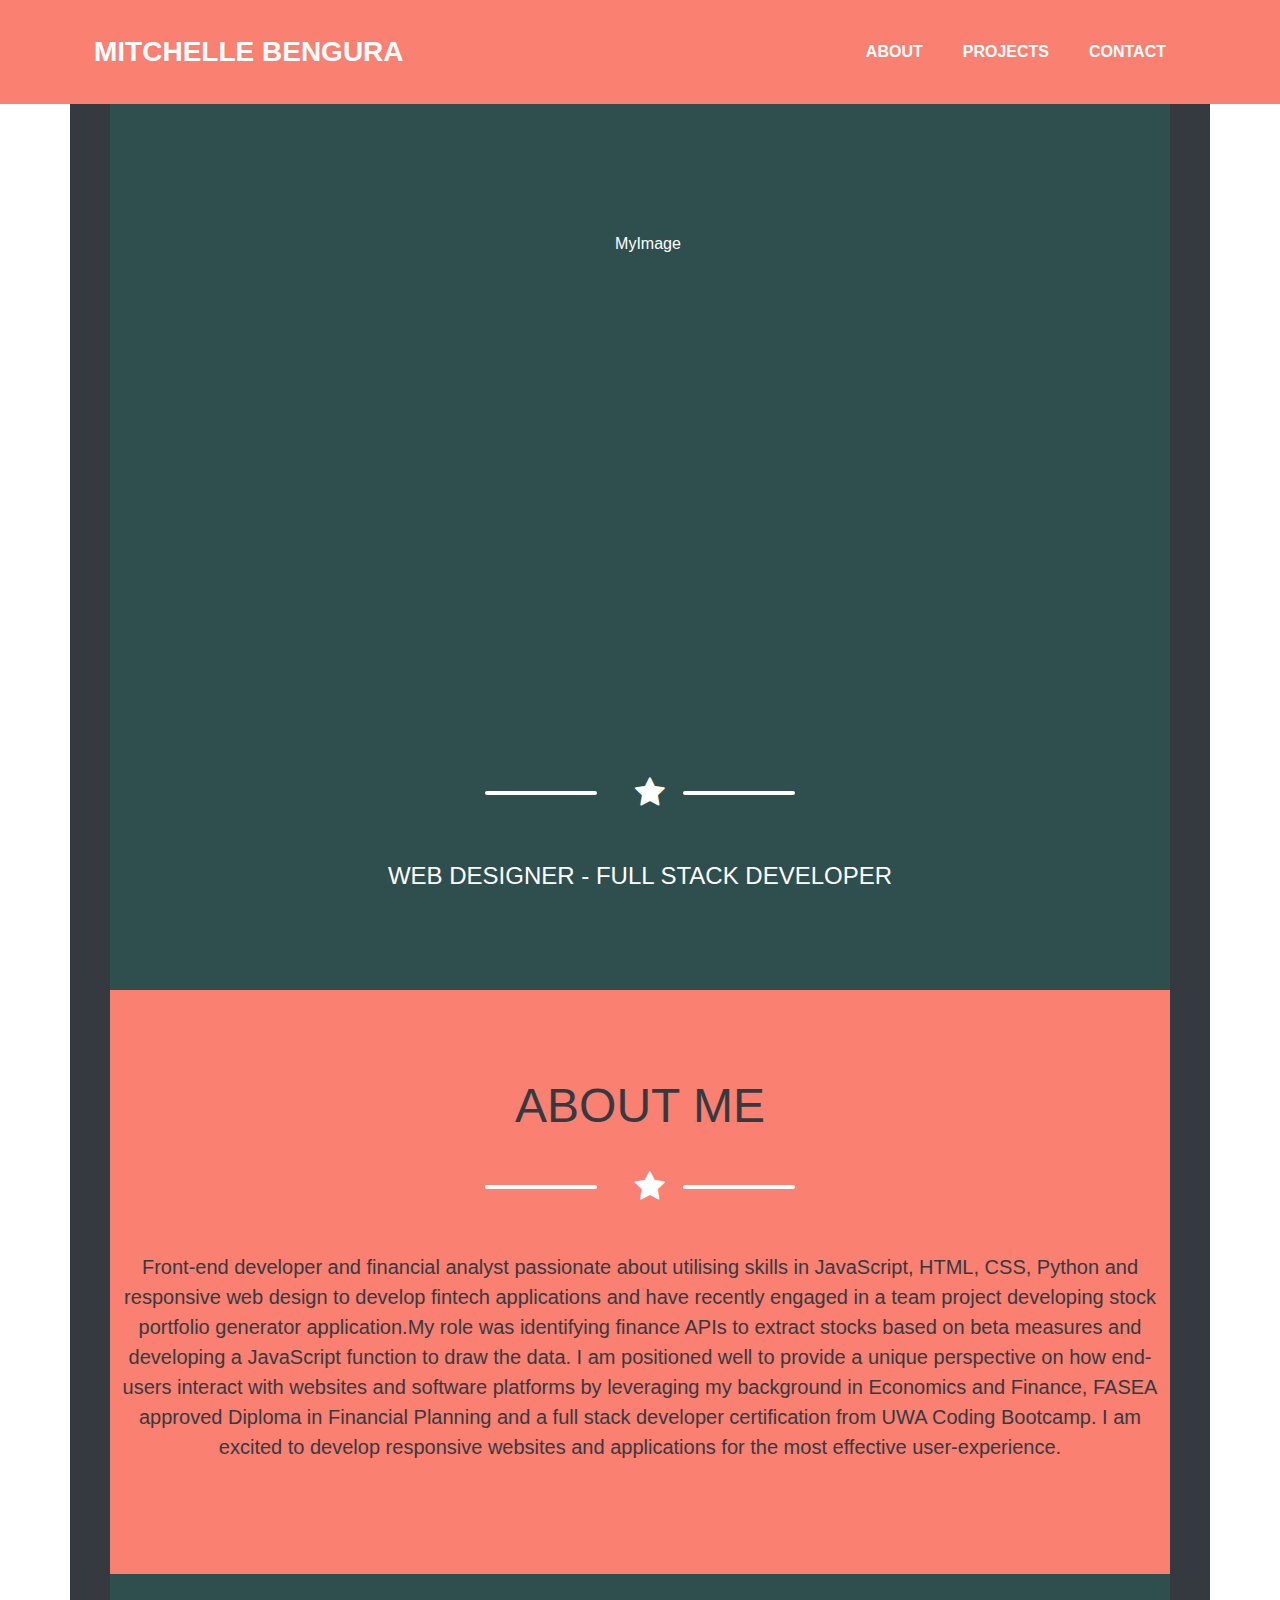
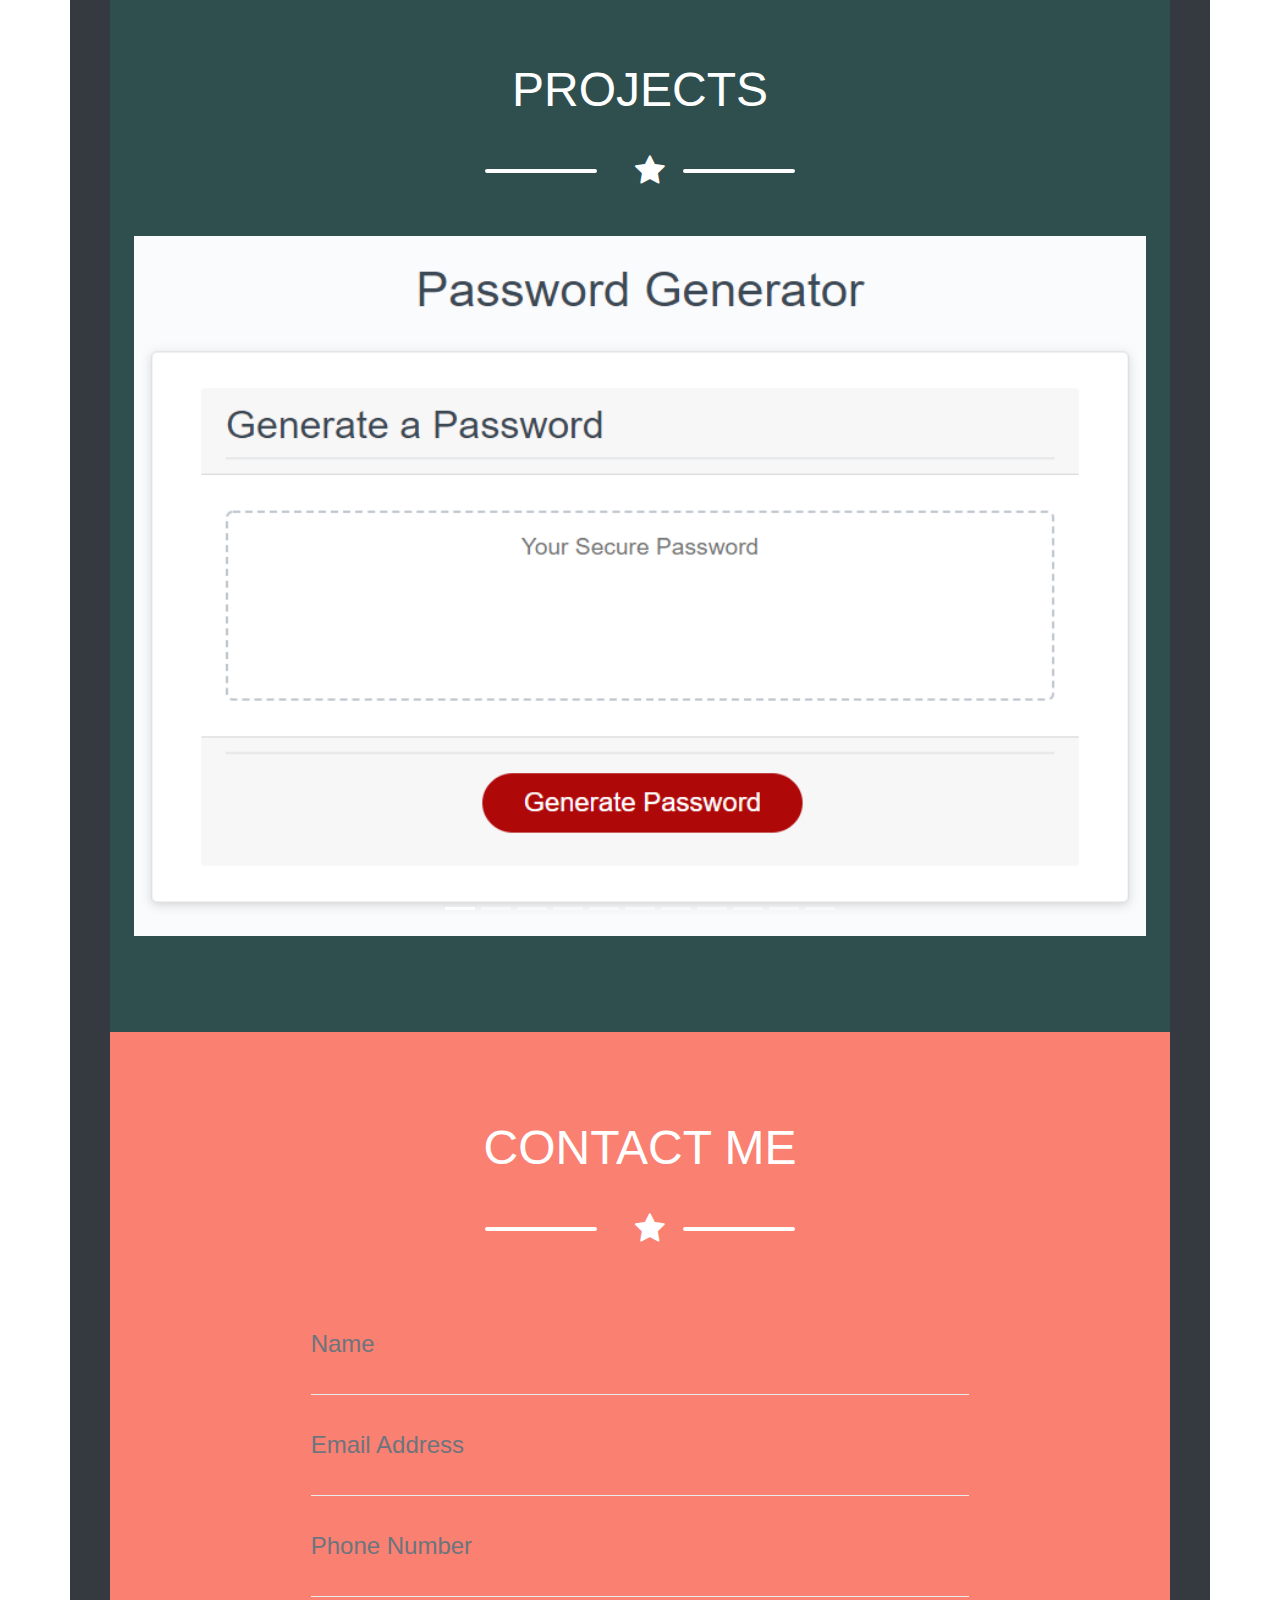
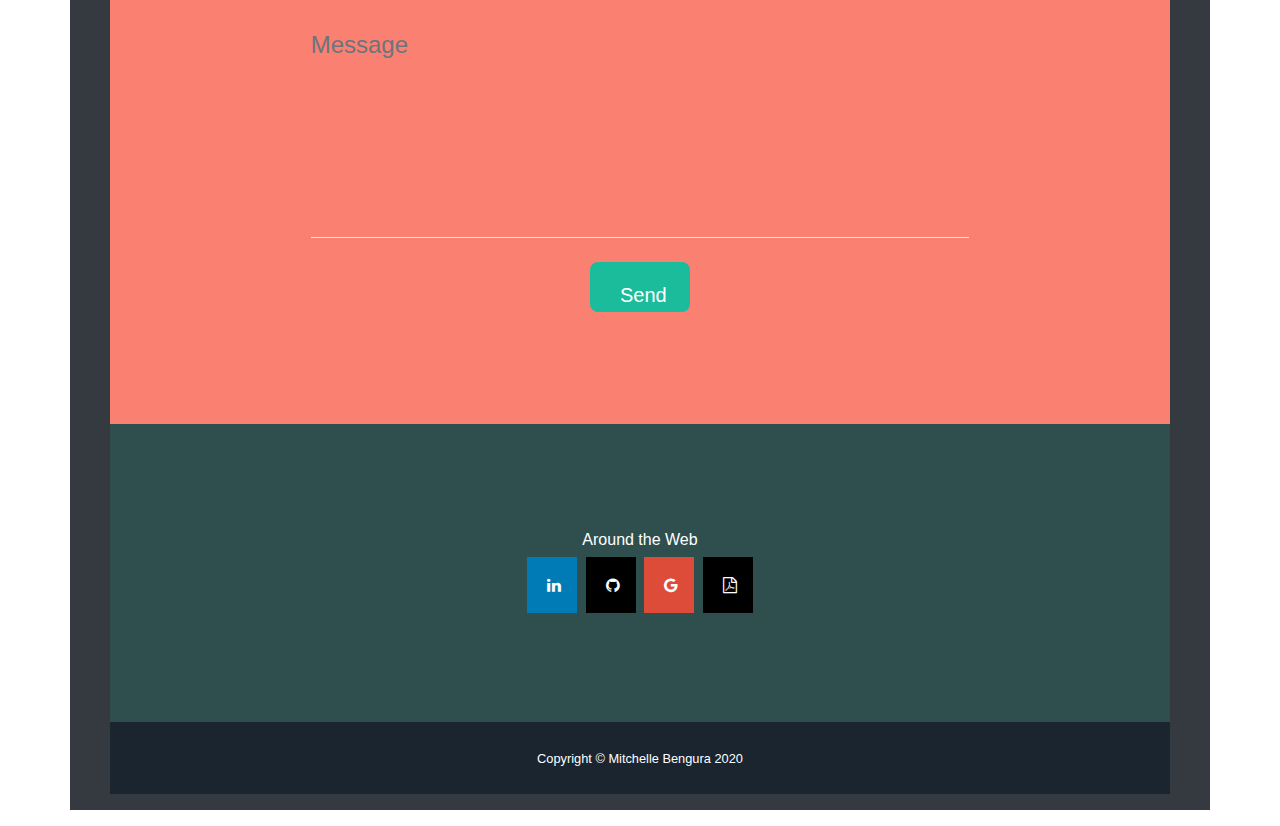
==== commit 48b11182: "fixing the contact form functionality" ====
--- a/index.html
+++ b/index.html
@@ -64,177 +64,110 @@
     <section class="page-section bg-primary text-black mb-0" id="portfolio">
         <div class="container">
                   <!-- Portfolio Section Heading-->
-                  <h2 class="page-section-heading text-center text-uppercase text-white">Projects</h2>
-                            <!-- Icon Divider
+            <h2 class="page-section-heading text-center text-uppercase text-white">Projects</h2>
+                            <!-- Icon Divider -->
                     <div class="divider-custom divider-light">
                         <div class="divider-custom-line"></div>
                         <div class="divider-custom-icon"><i class="fa fa-star"></i></div>
                         <div class="divider-custom-line"></div>
-                    </div> -->
-                      <!-- Portfolio Grid Items-->
-                      <!-- Portfolio Item 1-->
-                      <div id="carouselIndicators" class="carousel slide" data-ride="carousel">
-                        <ol class="carousel-indicators">
-                          <li data-target="#carouselIndicators" data-slide-to="0" class="active"></li>
-                          <li data-target="#carouselIndicators" data-slide-to="1"></li>
-                          <li data-target="#carouselIndicators" data-slide-to="2" ></li>
-                          <li data-target="#carouselIndicators" data-slide-to="3"></li>
-                          <li data-target="#carouselIndicators" data-slide-to="4"></li>
-                          <li data-target="#carouselIndicators" data-slide-to="5"></li>
-                          <li data-target="#carouselIndicators" data-slide-to="6"></li>
-                          <li data-target="#carouselIndicators" data-slide-to="7"></li>
-                          <li data-target="#carouselIndicators" data-slide-to="8"></li>
-                          <li data-target="#carouselIndicators" data-slide-to="9"></li>
-                          <li data-target="#carouselIndicators" data-slide-to="10"></li>
-                        </ol>
-                        <div class="carousel-inner">
-                            <div class="carousel-item active" data-toggle="modal" data-target="#portfolioModal1">
-                                <div class="portfolio-item-caption-content text-center text-white"><i class="fa fa-plus"></i></div>
-                            <img class="d-block w-100"  src="Assets/images/passwordgenerator.PNG" alt="Password Generator App">
-                            </div>
-                            <div class="carousel-item" data-toggle="modal" data-target="#portfolioModal2">
-                                <div class="portfolio-item-caption-content text-center text-white"><i class="fa fa-plus"></i></div>
-                            <img class="d-block w-100"  src="Assets/images/stockportfolio.PNG" alt="Stock Portfolio Generator">
-                            <div class="carousel-caption d-none d-md-block"> </div> 
-                            <div class="carousel-caption text-white text-uppercase height-auto">
-                                <h7 class = 'h7-responsive'>Stock Portfolio Generator</h7>
-                            </div> 
-                            </div>
-                            <div class="carousel-item" data-toggle="modal" data-target="#portfolioModal3">
-                                <div class="portfolio-item-caption-content text-center text-white"><i class="fa fa-plus"></i></div>
-                            <img class="d-block w-100"  src="Assets/images/weatherapi.PNG" alt="weatherapi App">
-                            </div>
-                            <div class="carousel-item" data-toggle="modal" data-target="#portfolioModal4">
-                                <div class="portfolio-item-caption-content text-center text-white"><i class="fa fa-plus"></i></div>
-                            <img class="d-block w-100"  src="Assets/images/notetaker.PNG" alt="NoteTaker App">
-                            <div class="carousel-caption text-dark text-uppercase height-auto">
-                                <h7 class = 'h7-responsive'>NoteTaker Application</h7>
-                            </div> 
-                            </div>
-                            <div class="carousel-item" data-toggle="modal" data-target="#portfolioModal5">
-                                <div class="portfolio-item-caption-content text-center text-white"><i class="fa fa-plus"></i></div>
-                            <img class="d-block w-100"  src="Assets/images/employeesummary.PNG" alt="Employee Summary App">
-                            <div class="carousel-caption text-dark d-none d-md-block"></div> 
-                                <h7 class = 'h7-responsive'>Employee Summary Application</h7>
-                            </div>
-                            <div class="carousel-item" data-toggle="modal" data-target="#portfolioModal6">
-                                <div class="portfolio-item-caption-content text-center text-white"><i class="fa fa-plus"></i></div>
-                            <img class="d-block w-100"  src="Assets/images/dayscheduler.PNG" alt="Day Scheduler App">
-                            <div class="carousel-caption text-dark d-none d-md-block"></div> 
-                                <h7 class = 'h7-responsive'>Day Scheduler Application</h7>
-                            </div>
-                            <div class="carousel-item" data-toggle="modal" data-target="#portfolioModal7">
-                                <div class="portfolio-item-caption-content text-center text-white"><i class="fa fa-plus"></i></div>
-                            <img class="d-block w-100"  src="Assets/images/workout.PNG" alt="Workout Tracker App">
-                            <div class="carousel-caption d-none d-md-block"></div> 
-                            </div>
-                            <div class="carousel-item" data-toggle="modal" data-target="#portfolioModal8">
-                                <div class="portfolio-item-caption-content text-center text-white"><i class="fa fa-plus"></i></div>
-                            <img class="d-block w-100"  src="Assets/images/passwordgenerator.PNG" alt="Password Generator App">
-                            <div class="carousel-caption d-none d-md-block"></div> 
-                            </div>
-                            <div class="carousel-item" data-toggle="modal" data-target="#portfolioModal9">
-                                <div class="portfolio-item-caption-content text-center text-white"><i class="fa fa-plus"></i></div>
-                            <img class="d-block w-100"  src="Assets/images/passwordgenerator.PNG" alt="Password Generator App">
-                            <div class="carousel-caption d-none d-md-block"></div> 
-                            </div>
-                            <div class="carousel-item" data-toggle="modal" data-target="#portfolioModal9">
-                                <div class="portfolio-item-caption-content text-center text-white"><i class="fa fa-plus"></i></div>
-                            <img class="d-block w-100"  src="Assets/images/passwordgenerator.PNG" alt="Password Generator App">
-                            <div class="carousel-caption d-none d-md-block"></div> 
-                            </div>
-                        </div>
-                        <a class="carousel-control-prev" href="#carouselIndicators" role="button" data-slide="prev">
-                          <span class="carousel-control-prev-icon" aria-hidden="true"></span>
-                          <span class="sr-only">Previous</span>
-                        </a>
-                        <a class="carousel-control-next" href="#carouselIndicators" role="button" data-slide="next">
-                          <span class="carousel-control-next-icon" aria-hidden="true"></span>
-                          <span class="sr-only">Next</span>
-                        </a>
-                      </div>
-            <!-- <div class= "row">
-            <div class="col-md-6 col-lg-4 mb-5">
-                <div class="portfolio-item mx-auto" data-toggle="modal" data-target="#portfolioModal1">
-                    <div class="portfolio-item-caption d-flex align-items-center justify-content-center h-100 w-100"></div>
-                        <div class="portfolio-item-caption-content text-center text-white"><i class="fa fa-plus fa-3x"></i></div>
-                    <img class="img-fluid" src="Assets/images/password.gif" alt="" />
-                    <h7>Password Generator</h7>
-                </div>
-            </div> -->
-                      <!-- Portfolio Item 2-->
-            <!-- <div class="col-md-6 col-lg-4 mb-5">
-                <div class="portfolio-item mx-auto" data-toggle="modal" data-target="#portfolioModal2">
-                      <div class="portfolio-item-caption d-flex align-items-center justify-content-center h-100 w-100"></div>
-                          <div class="portfolio-item-caption-content text-center text-white"><i class="fa fa-plus fa-3x"></i></div>
-                      <img class="img-fluid" src="Assets/images/stock.gif" alt="" />
-                      <h7>Stock Generator</h7>
-                    </div>
-            </div> -->
-                      <!-- Portfolio Item 3-->
-            <!-- <div class="col-md-6 col-lg-4 mb-5">
-                <div class="portfolio-item mx-auto" data-toggle="modal" data-target="#portfolioModal3">
-                    <div class="portfolio-item-caption d-flex align-items-center justify-content-center h-100 w-100"></div>
-                        <div class="portfolio-item-caption-content text-center text-white"><i class="fa fa-plus fa-3x"></i></div>
-                    <img class="img-fluid height" src="Assets/images/weather.gif" alt="" />
-                    <h7>Weather APIs</h7>
-                </div>
-            </div> -->
-                    <!-- Portfolio Item 4-->
-            <!-- <div class="col-md-6 col-lg-4 mb-5">
-                <div class="portfolio-item mx-auto" data-toggle="modal" data-target="#portfolioModal4">
-                    <div class="portfolio-item-caption d-flex align-items-center justify-content-center h-100 w-100"></div>
-                        <div class="portfolio-item-caption-content text-center text-white"><i class="fa fa-plus fa-3x"></i></div>
-                    <img class="img-fluid" src="Assets/images/obama.gif" alt="" />
-                    <h7>NoteTaker</h7>
-                </div>
-            </div> -->
-                <!-- Portfolio Item 5-->
-            <!-- <div class="col-md-6 col-lg-4 mb-5">
-                <div class="portfolio-item mx-auto" data-toggle="modal" data-target="#portfolioModal5">
-                    <div class="portfolio-item-caption d-flex align-items-center justify-content-center h-100 w-100"></div>
-                        <div class="portfolio-item-caption-content text-center text-white"><i class="fa fa-plus fa-3x"></i></div>
-                    <img class="img-fluid" src="Assets/images/team.gif" alt="" />
-                    <h7>Team Profile</h7>
-                </div>
-            </div> -->
-                <!-- Portfolio Item 6-->
-            <!-- <div class="col-md-6 col-lg-4 mb-5">
-                <div class="portfolio-item mx-auto" data-toggle="modal" data-target="#portfolioModal6">
-                    <div class="portfolio-item-caption d-flex align-items-center justify-content-center h-100 w-100"></div>
-                        <div class="portfolio-item-caption-content text-center text-white"><i class="fa fa-plus fa-3x"></i></div>
-                    <img class="img-fluid" src="Assets/images/schedule.gif" alt="" />
-                    <h7>Day Scheduler</h7>
-                </div>
-            </div> -->
-               <!-- Portfolio Item 7-->
-            <!-- <div class="col-md-6 col-lg-4 mb-5">
-                <div class="portfolio-item mx-auto" data-toggle="modal" data-target="#portfolioModal7">
-                    <div class="portfolio-item-caption d-flex align-items-center justify-content-center h-100 w-100"></div>
-                        <div class="portfolio-item-caption-content text-center text-white"><i class="fa fa-plus fa-3x"></i></div>
-                    <img class="img-fluid" src="Assets/images/workout.gif" alt="" />
-                    <h7>WorkOut Tracker</h7>
-                </div>
-            </div> -->
-               <!-- Portfolio Item 8-->
-            <!-- <div class="col-md-6 col-lg-4 mb-5">
-                <div class="portfolio-item mx-auto" data-toggle="modal" data-target="#portfolioModal8">
-                    <div class="portfolio-item-caption d-flex align-items-center justify-content-center h-100 w-100"></div>
-                        <div class="portfolio-item-caption-content text-center text-white"><i class="fa fa-plus fa-3x"></i></div>
-                    <img class="img-fluid" src="Assets/images/burger.gif" alt="" />
-                    <h7>Burger Application</h7>
-                </div>
-            </div> -->
-               <!-- Portfolio Item 9-->
-            <!-- <div class="col-md-6 col-lg-4 mb-5">
-                <div class="portfolio-item mx-auto" data-toggle="modal" data-target="#portfolioModal9">
-                    <div class="portfolio-item-caption d-flex align-items-center justify-content-center h-100 w-100"></div>
-                        <div class="portfolio-item-caption-content text-center text-white"><i class="fa fa-plus fa-3x"></i></div>
-                    <img class="img-fluid" src="Assets/images/quiz.gif" alt="" />
-                    <h7>Online Quiz</h7>
-                </div>
-            </div>  
-        </div> -->
+                    </div>
+                      <!-- Portfolio Carousel Items-->
+            <div id="carouselIndicators" class="carousel slide" data-ride="carousel">
+            <ol class="carousel-indicators">
+            <li data-target="#carouselIndicators" data-slide-to="0" class="active"></li>
+            <li data-target="#carouselIndicators" data-slide-to="1"></li>
+            <li data-target="#carouselIndicators" data-slide-to="2" ></li>
+            <li data-target="#carouselIndicators" data-slide-to="3"></li>
+            <li data-target="#carouselIndicators" data-slide-to="4"></li>
+            <li data-target="#carouselIndicators" data-slide-to="5"></li>
+            <li data-target="#carouselIndicators" data-slide-to="6"></li>
+            <li data-target="#carouselIndicators" data-slide-to="7"></li>
+            <li data-target="#carouselIndicators" data-slide-to="8"></li>
+            <li data-target="#carouselIndicators" data-slide-to="9"></li>
+            <li data-target="#carouselIndicators" data-slide-to="10"></li>
+            </ol>
+            <div class="carousel-inner">
+                <div class="carousel-item active" data-toggle="modal" data-target="#portfolioModal1">
+                <img class="d-block w-100"  src="Assets/images/passwordgenerator.PNG" alt="Password Generator App">
+                <div class="carousel-caption d-none d-md-block"> </div> 
+                <div class="carousel-caption text-white text-uppercase height-auto">
+                    <h7 class = 'h7-responsive'>Password Generator</h7>
+                </div> 
+                </div>
+                <div class="carousel-item" data-toggle="modal" data-target="#portfolioModal2">
+                <img class="d-block w-100"  src="Assets/images/stockportfolio.PNG" alt="Stock Portfolio Generator">
+                <div class="carousel-caption d-none d-md-block"> </div> 
+                <div class="carousel-caption text-white text-uppercase height-auto">
+                    <h7 class = 'h7-responsive'>Stock Portfolio Generator</h7>
+                </div> 
+                </div>
+                <div class="carousel-item" data-toggle="modal" data-target="#portfolioModal3">
+                <img class="d-block w-100"  src="Assets/images/weatherapi.PNG" alt="weatherapi App">
+                <div class="carousel-caption d-none d-md-block"> </div> 
+                <div class="carousel-caption text-white text-uppercase height-auto">
+                    <h7 class = 'h7-responsive'>Weather Dashboard</h7>
+                </div> 
+                </div>
+                <div class="carousel-item" data-toggle="modal" data-target="#portfolioModal4">
+                <img class="d-block w-100"  src="Assets/images/notetaker.PNG" alt="NoteTaker App">
+                <div class="carousel-caption d-none d-md-block"> </div> 
+                <div class="carousel-caption text-white text-uppercase height-auto">
+                    <h7 class = 'h7-responsive'>Note Taker Application</h7>
+                </div>
+                </div>
+                <div class="carousel-item" data-toggle="modal" data-target="#portfolioModal5">
+                <img class="d-block w-100"  src="Assets/images/employeesummary.PNG" alt="Employee Summary App">
+                <div class="carousel-caption d-none d-md-block"> </div> 
+                <div class="carousel-caption text-white text-uppercase height-auto">
+                    <h7 class = 'h7-responsive'>Employee Summary</h7>
+                </div>
+                </div>
+                <div class="carousel-item" data-toggle="modal" data-target="#portfolioModal6">
+                <img class="d-block w-100"  src="Assets/images/dayscheduler.PNG" alt="Day Scheduler App">
+                <div class="carousel-caption d-none d-md-block"> </div> 
+                <div class="carousel-caption text-white text-uppercase height-auto">
+                    <h7 class = 'h7-responsive'>Day Scheduler Application</h7>
+                </div>
+                </div>
+                <div class="carousel-item" data-toggle="modal" data-target="#portfolioModal7">
+                <img class="d-block w-100"  src="Assets/images/workout.PNG" alt="Workout Tracker App">
+                <div class="carousel-caption d-none d-md-block"> </div> 
+                <div class="carousel-caption text-white text-uppercase height-auto">
+                    <h7 class ='h7-responsive'>WorkOut Tracker Application</h7>
+                </div>
+                </div>
+                <div class="carousel-item" data-toggle="modal" data-target="#portfolioModal8">
+                <img class="d-block w-100"  src="Assets/images/burger.png" alt="Password Generator App">
+                <div class="carousel-caption d-none d-md-block"> </div> 
+                <div class="carousel-caption text-white text-uppercase height-auto">
+                    <h7 class ='h7-responsive'>Burger Order Application</h7>
+                </div>
+                </div>
+                <div class="carousel-item" data-toggle="modal" data-target="#portfolioModal9">
+                <img class="d-block w-100"  src="Assets/images/codingquiz.PNG" alt="Password Generator App">
+                <div class="carousel-caption d-none d-md-block"> </div> 
+                <div class="carousel-caption text-white text-uppercase height-auto">
+                    <h7 class ='h7-responsive'>Quiz Application</h7>
+                </div>
+                </div>
+                <div class="carousel-item" data-toggle="modal" data-target="#portfolioModal10">
+                <img class="d-block w-100"  src="Assets/images/userdirectory.PNG" alt="Password Generator App">
+                <div class="carousel-caption d-none d-md-block"> </div> 
+                <div class="carousel-caption text-white text-uppercase height-auto">
+                    <h7 class ='h7-responsive'>User Directory Application</h7>
+                </div>
+                </div>
+            </div>
+            <a class="carousel-control-prev" href="#carouselIndicators" role="button" data-slide="prev">
+                <span class="carousel-control-prev-icon" aria-hidden="true"></span>
+                <span class="sr-only">Previous</span>
+            </a>
+            <a class="carousel-control-next" href="#carouselIndicators" role="button" data-slide="next">
+                <span class="carousel-control-next-icon" aria-hidden="true"></span>
+                <span class="sr-only">Next</span>
+            </a>
+            </div>
+        </div>
     </section>
       <!-- Contact Section-->
     <section class="page-section bg-secondary text-white mb-0" id="contact">
@@ -572,6 +505,36 @@
                 </div>
             </div>
         </div>
+        <!-- Portfolio Modal 10-->
+        <div class="portfolio-modal modal fade" id="portfolioModal10" tabindex="-1" role="dialog" aria-labelledby="portfolioModal10Label" aria-hidden="true">
+            <div class="modal-dialog modal-xl" role="document">
+                <div class="modal-content">
+                    <button class="close" type="button" data-dismiss="modal" aria-label="Close">
+                        <span aria-hidden="true"><i class="fa fa-times"></i></span>
+                    </button>
+                    <div class="modal-body text-center">
+                        <div class="container">
+                            <div class="row justify-content-center">
+                                <div class="col-lg-8">
+                                    <!-- Portfolio Modal - Title-->
+                                    <h2 class="portfolio-modal-title text-secondary text-uppercase mb-0" id="portfolioModal10Label">User Directory Application</h2>
+                                    <!-- Icon Divider-->
+                                    <div class="divider-custom">
+                                        <div class="divider-custom-line"></div>
+                                        <div class="divider-custom-icon"><i class="fa fa-star"></i></div>
+                                        <div class="divider-custom-line"></div>
+                                    </div>
+                                    <a target="_blank" href="https://github.com/Mitchelle-B/Online-Quiz" class="fa fa-github"></a>
+                                    <!-- Portfolio Modal - Text-->
+                                    <p class="text-secondary mb-5">Creating a timed quiz on JS fundamentals that stores high scores and gauges my progress compared to other peers</p>
+                                    
+                                </div>
+                            </div>
+                        </div>
+                    </div>
+                </div>
+            </div>
+        </div>
         <!-- Bootstrap core JS-->
         <script src="https://cdnjs.cloudflare.com/ajax/libs/jquery/3.5.1/jquery.min.js"></script>
         <script src="https://stackpath.bootstrapcdn.com/bootstrap/4.5.0/js/bootstrap.bundle.min.js"></script>
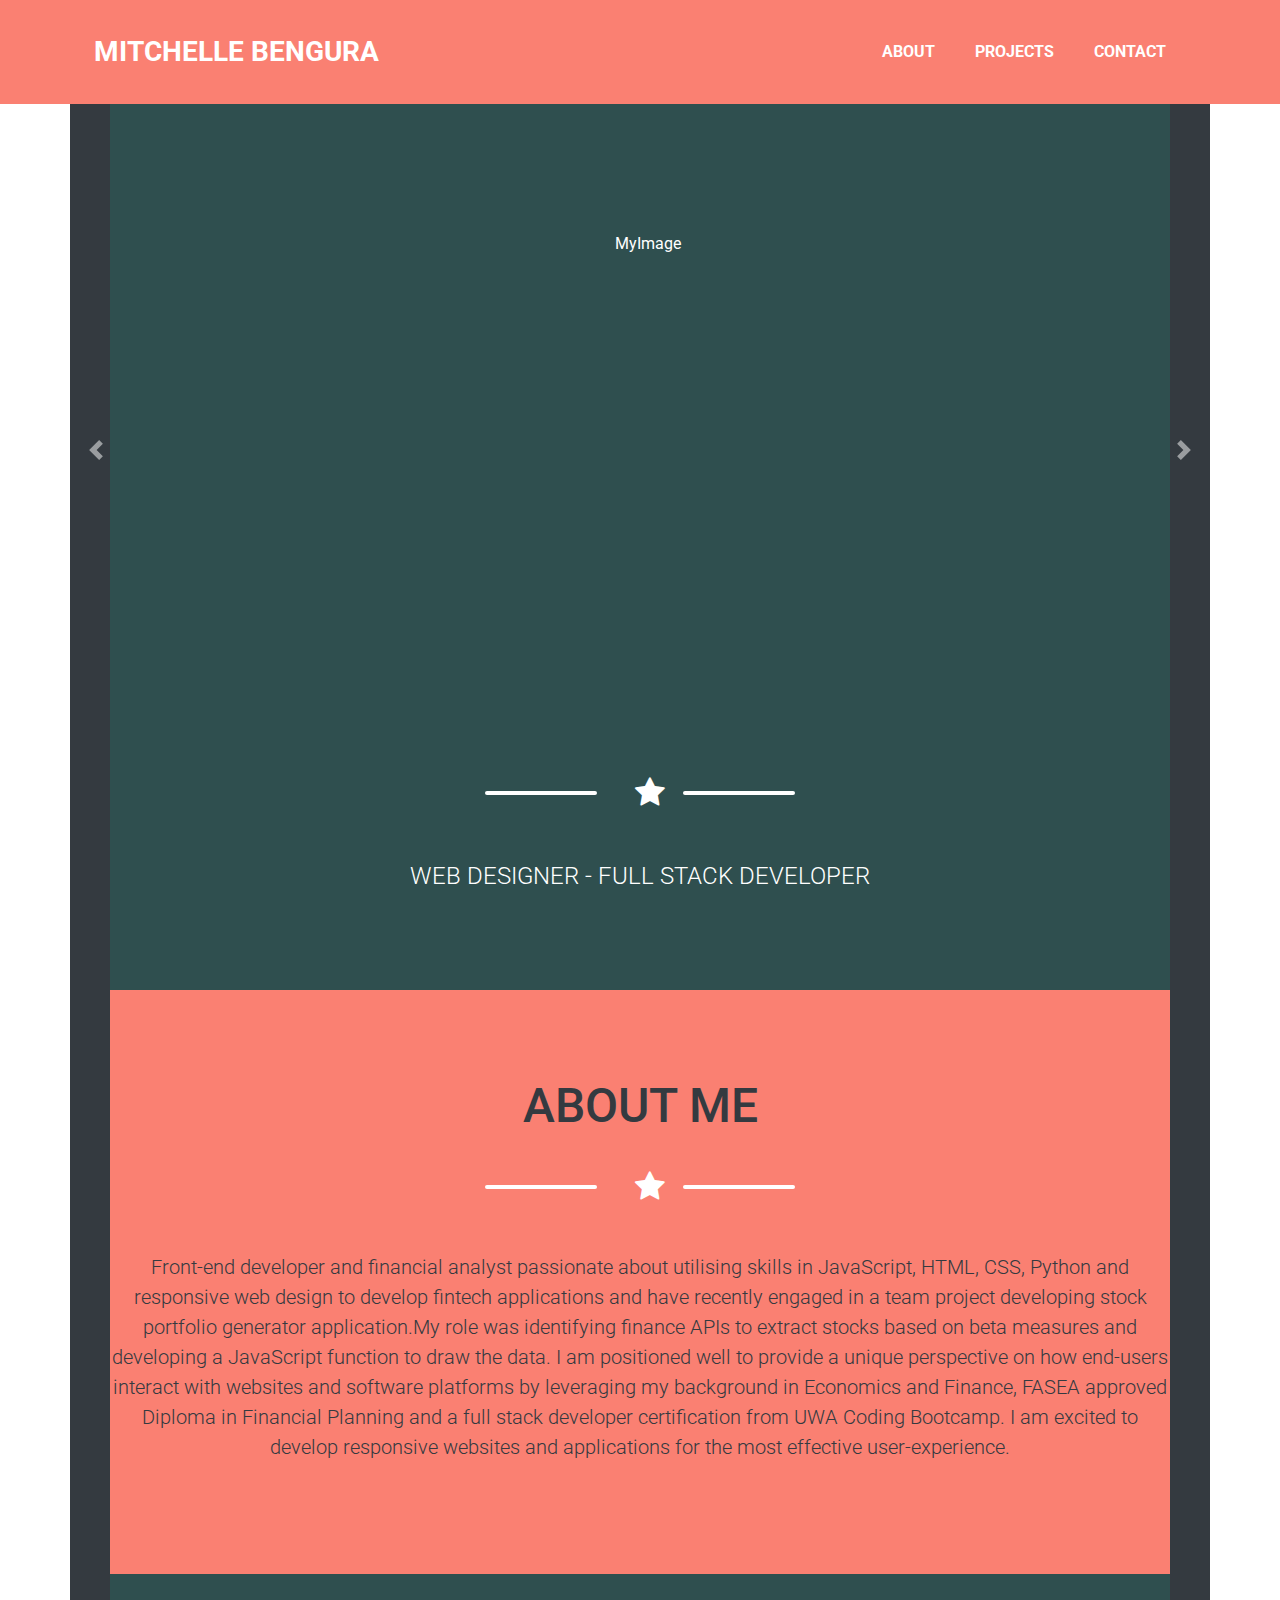
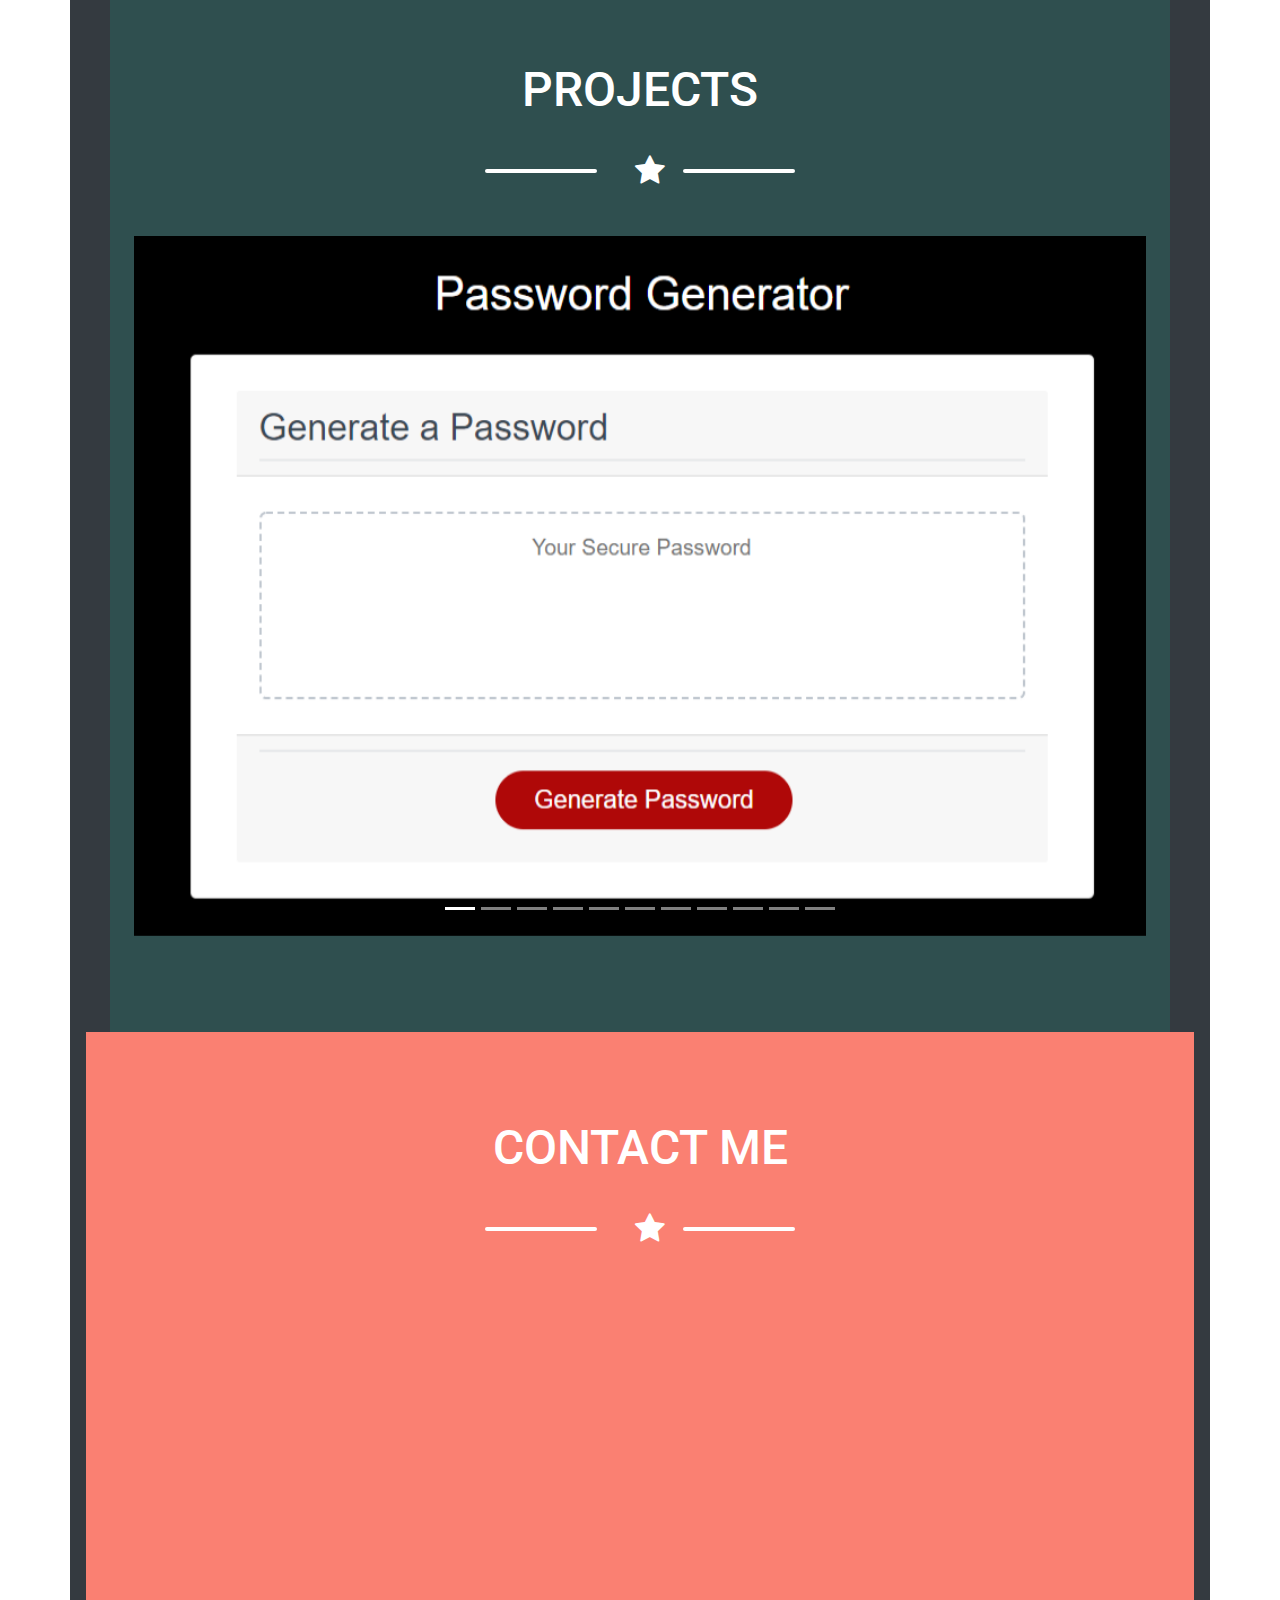
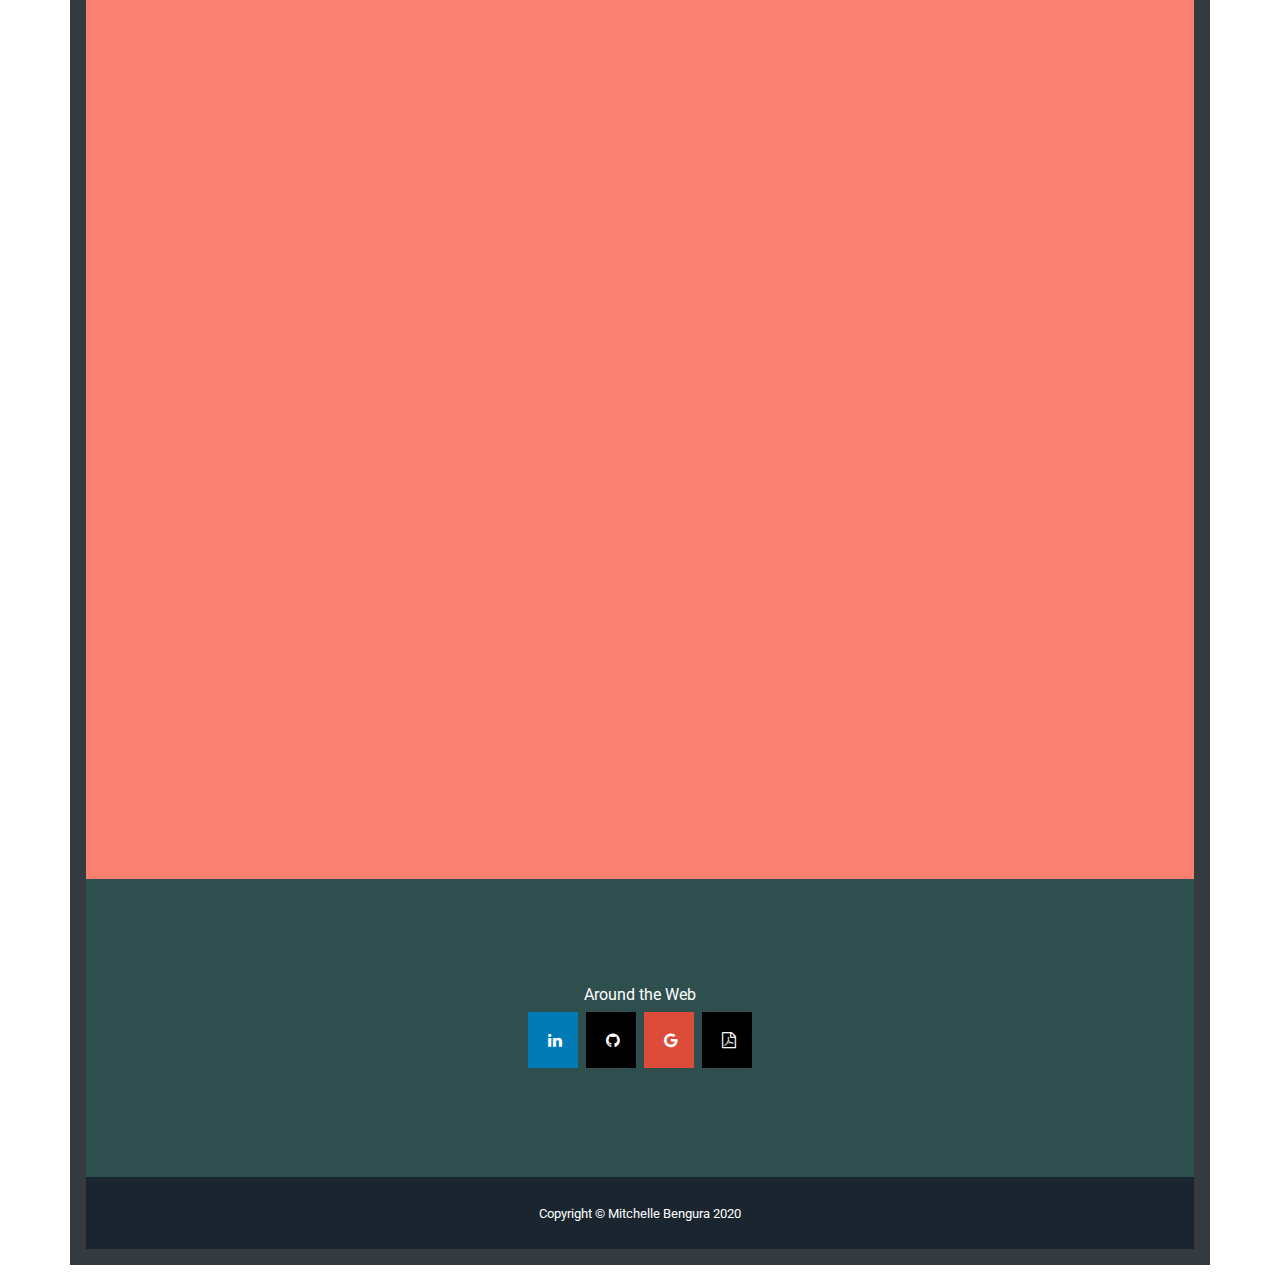
==== commit 6eb27c00: "functional contact form implemented" ====
--- a/index.html
+++ b/index.html
@@ -8,7 +8,7 @@
 
   <link rel="stylesheet" href="./Assets/css/style.css"/>
   <meta name="keywords" content="Portfolio,Programming,Developer,Employment, Coding">
-  <link href='https://fonts.googleapis.com/css?family=Arima Madurai' rel='stylesheet'>
+  <link href="https://fonts.googleapis.com/css2?family=Roboto&display=swap" rel="stylesheet">
   <link rel="stylesheet" href="https://cdnjs.cloudflare.com/ajax/libs/font-awesome/4.7.0/css/font-awesome.min.css">
 <body>
   <!-- This is the top header--> <!-- p-3 my-3 bg-dark text-white text-center-->
@@ -88,74 +88,64 @@
             </ol>
             <div class="carousel-inner">
                 <div class="carousel-item active" data-toggle="modal" data-target="#portfolioModal1">
-                <img class="d-block w-100"  src="Assets/images/passwordgenerator.PNG" alt="Password Generator App">
-                <div class="carousel-caption d-none d-md-block"> </div> 
-                <div class="carousel-caption text-white text-uppercase height-auto">
-                    <h7 class = 'h7-responsive'>Password Generator</h7>
+                <img class="d-block w-100"  src="Assets/images/passwordgenerator.PNG" alt="Password Generator App" class = "img-thumbnail">
+                <div class="carousel-caption d-none d-md-block"> </div> 
+                <div class="carousel-caption text-white text-uppercase height-auto">
                 </div> 
                 </div>
                 <div class="carousel-item" data-toggle="modal" data-target="#portfolioModal2">
-                <img class="d-block w-100"  src="Assets/images/stockportfolio.PNG" alt="Stock Portfolio Generator">
-                <div class="carousel-caption d-none d-md-block"> </div> 
-                <div class="carousel-caption text-white text-uppercase height-auto">
-                    <h7 class = 'h7-responsive'>Stock Portfolio Generator</h7>
+                <img class="d-block w-100"  src="Assets/images/stockportfolio.PNG" alt="Stock Portfolio Generator" class = "img-thumbnail">
+                <div class="carousel-caption d-none d-md-block"> </div> 
+                <div class="carousel-caption text-white text-uppercase height-auto">
                 </div> 
                 </div>
                 <div class="carousel-item" data-toggle="modal" data-target="#portfolioModal3">
-                <img class="d-block w-100"  src="Assets/images/weatherapi.PNG" alt="weatherapi App">
-                <div class="carousel-caption d-none d-md-block"> </div> 
-                <div class="carousel-caption text-white text-uppercase height-auto">
-                    <h7 class = 'h7-responsive'>Weather Dashboard</h7>
+                <img class="d-block w-100"  src="Assets/images/weatherapi.PNG" alt="weatherapi App" class = "img-thumbnail">
+                <div class="carousel-caption d-none d-md-block"> </div> 
+                <div class="carousel-caption text-white text-uppercase height-auto">
                 </div> 
                 </div>
                 <div class="carousel-item" data-toggle="modal" data-target="#portfolioModal4">
-                <img class="d-block w-100"  src="Assets/images/notetaker.PNG" alt="NoteTaker App">
-                <div class="carousel-caption d-none d-md-block"> </div> 
-                <div class="carousel-caption text-white text-uppercase height-auto">
-                    <h7 class = 'h7-responsive'>Note Taker Application</h7>
+                <img class="d-block w-100"  src="Assets/images/notetaker.PNG" alt="NoteTaker App" class = "img-thumbnail">
+                <div class="carousel-caption d-none d-md-block"> </div> 
+                <div class="carousel-caption text-white text-uppercase height-auto">
                 </div>
                 </div>
                 <div class="carousel-item" data-toggle="modal" data-target="#portfolioModal5">
-                <img class="d-block w-100"  src="Assets/images/employeesummary.PNG" alt="Employee Summary App">
-                <div class="carousel-caption d-none d-md-block"> </div> 
-                <div class="carousel-caption text-white text-uppercase height-auto">
-                    <h7 class = 'h7-responsive'>Employee Summary</h7>
+                <img class="d-block w-100"  src="Assets/images/employeesummary.PNG" alt="Employee Summary App" class = "img-thumbnail">
+                <div class="carousel-caption d-none d-md-block"> </div> 
+                <div class="carousel-caption text-white text-uppercase height-auto">
                 </div>
                 </div>
                 <div class="carousel-item" data-toggle="modal" data-target="#portfolioModal6">
-                <img class="d-block w-100"  src="Assets/images/dayscheduler.PNG" alt="Day Scheduler App">
-                <div class="carousel-caption d-none d-md-block"> </div> 
-                <div class="carousel-caption text-white text-uppercase height-auto">
-                    <h7 class = 'h7-responsive'>Day Scheduler Application</h7>
+                <img class="d-block w-100"  src="Assets/images/dayscheduler.PNG" alt="Day Scheduler App" class = "img-thumbnail">
+                <div class="carousel-caption d-none d-md-block"> </div> 
+                <div class="carousel-caption text-white text-uppercase height-auto">
                 </div>
                 </div>
                 <div class="carousel-item" data-toggle="modal" data-target="#portfolioModal7">
-                <img class="d-block w-100"  src="Assets/images/workout.PNG" alt="Workout Tracker App">
-                <div class="carousel-caption d-none d-md-block"> </div> 
-                <div class="carousel-caption text-white text-uppercase height-auto">
-                    <h7 class ='h7-responsive'>WorkOut Tracker Application</h7>
+                <img class="d-block w-100"  src="Assets/images/workout.PNG" alt="Workout Tracker App" class = "img-thumbnail">
+                <div class="carousel-caption d-none d-md-block"> </div> 
+                <div class="carousel-caption text-white text-uppercase height-auto">
                 </div>
                 </div>
                 <div class="carousel-item" data-toggle="modal" data-target="#portfolioModal8">
-                <img class="d-block w-100"  src="Assets/images/burger.png" alt="Password Generator App">
-                <div class="carousel-caption d-none d-md-block"> </div> 
-                <div class="carousel-caption text-white text-uppercase height-auto">
-                    <h7 class ='h7-responsive'>Burger Order Application</h7>
+                <img class="d-block w-100"  src="Assets/images/burger.png" alt="Burger-App" class = "img-thumbnail">
+                <div class="carousel-caption d-none d-md-block"> </div> 
+                <div class="carousel-caption text-white text-uppercase height-auto">
                 </div>
                 </div>
                 <div class="carousel-item" data-toggle="modal" data-target="#portfolioModal9">
-                <img class="d-block w-100"  src="Assets/images/codingquiz.PNG" alt="Password Generator App">
-                <div class="carousel-caption d-none d-md-block"> </div> 
-                <div class="carousel-caption text-white text-uppercase height-auto">
-                    <h7 class ='h7-responsive'>Quiz Application</h7>
-                </div>
-                </div>
-                <div class="carousel-item" data-toggle="modal" data-target="#portfolioModal10">
-                <img class="d-block w-100"  src="Assets/images/userdirectory.PNG" alt="Password Generator App">
-                <div class="carousel-caption d-none d-md-block"> </div> 
-                <div class="carousel-caption text-white text-uppercase height-auto">
-                    <h7 class ='h7-responsive'>User Directory Application</h7>
-                </div>
+                <img class="d-block w-100"  src="Assets/images/codingquiz.PNG" alt="Coding Quiz">
+                <div class="carousel-caption d-none d-md-block"> </div> 
+                <div class="carousel-caption text-white text-uppercase height-auto">
+                </div>
+                </div>
+                <!-- <div class="carousel-item" data-toggle="modal" data-target="#portfolioModal10">
+                <img class="d-block w-100"  src="Assets/images/userdirectory.PNG" alt="User Directory"class = "img-thumbnail">
+                <div class="carousel-caption d-none d-md-block"> </div> 
+                <div class="carousel-caption text-white text-uppercase height-auto">
+                </div> -->
                 </div>
             </div>
             <a class="carousel-control-prev" href="#carouselIndicators" role="button" data-slide="prev">
@@ -170,6 +160,7 @@
         </div>
     </section>
       <!-- Contact Section-->
+    
     <section class="page-section bg-secondary text-white mb-0" id="contact">
         <div class="container">
               <!-- Contact Section Heading-->
@@ -182,40 +173,7 @@
                     <div class="divider-custom-line"></div>
                 </div>
               <!-- Contact Section Form-->
-              <div class="row">
-                  <div class="col-lg-8 mx-auto">
-                      <!-- To configure the contact form email address, go to mail/contact_me.php and update the email address in the PHP file on line 19.-->
-                      <form id="contactForm" name="sentMessage" novalidate="novalidate">
-                          <div class="control-group">
-                              <div class="form-group floating-label-form-group controls mb-0 pb-2">
-                                  <label>Name</label><input class="form-control" id="name" type="text" placeholder="Name" required="required" data-validation-required-message="Please enter your name." />
-                                  <p class="help-block text-danger"></p>
-                              </div>
-                          </div>
-                          <div class="control-group">
-                              <div class="form-group floating-label-form-group controls mb-0 pb-2">
-                                  <label>Email Address</label><input class="form-control" id="email" type="email" placeholder="Email Address" required="required" data-validation-required-message="Please enter your email address." />
-                                  <p class="help-block text-danger"></p>
-                              </div>
-                          </div>
-                          <div class="control-group">
-                              <div class="form-group floating-label-form-group controls mb-0 pb-2">
-                                  <label>Phone Number</label><input class="form-control" id="phone" type="tel" placeholder="Phone Number" required="required" data-validation-required-message="Please enter your phone number." />
-                                  <p class="help-block text-danger"></p>
-                              </div>
-                          </div>
-                          <div class="control-group">
-                              <div class="form-group floating-label-form-group controls mb-0 pb-2">
-                                  <label>Message</label><textarea class="form-control" id="message" rows="5" placeholder="Message" required="required" data-validation-required-message="Please enter a message."></textarea>
-                                  <p class="help-block text-danger"></p>
-                              </div>
-                          </div>
-                          <br />
-                          <div id="success"></div>
-                          <div class="form-group"><button class="btn btn-primary btn-xl" id="sendMessageButton" type="submit">Send</button></div>
-                      </form>
-                  </div>
-              </div>
+              <iframe src="https://docs.google.com/forms/d/e/1FAIpQLSchu3wFjo2zvuTyB-lDsob4Ts1jTIctnYMPkXDBaAHkfxw80g/viewform?embedded=true" width="700" height="1082" frameborder="0" marginheight="0" marginwidth="0">Loading…</iframe>
         </div>
     </section>
     <footer class="footer bg-primary text-black mb-0" id="Footer">
@@ -228,7 +186,7 @@
                     <a target="_blank" href="https://www.linkedin.com/in/mitchelle-bengura-b014a0b6" class="fa fa-linkedin"></a>
                     <a target="_blank" href="https://github.com/Mitchelle-B" class="fa fa-github"></a>
                     <a target="_blank" href="mailto:bengura.mitchell@.gmail.com" class="fa fa-google"></a>
-                    <a target="_blank" href="https://drive.google.com/file/d/15gf6uF9F6vFF0gRO6rw6Sev2PH8Q0jZC/view?usp=sharing" class = "fa fa-file-pdf-o"></a>
+                    <a target="_blank" href="https://drive.google.com/file/d/1lqTjOxtUs6UVVTZjsVMyMUj1FJt30Vo4/view?usp=sharing" class = "fa fa-file-pdf-o"></a>
                 </div>
             </div>
         </div>
@@ -259,10 +217,10 @@
                                         <div class="divider-custom-line"></div>
                                         <div class="divider-custom-icon"><i class="fa fa-star"></i></div>
                                         <div class="divider-custom-line"></div>
-                                    </div>
-                                    <a target="_blank" href="https://github.com/Mitchelle-B/Password-Generator" class="fa fa-github"></a>
-                                    <!-- Portfolio Modal - Text-->
-                                    <p class="text-secondary mb-5">This application generates a random password based on user-selected criteria. This app runs in the browser and feature dynamically updated HTML and CSS powered by your JavaScript code. It also features a clean and polished user interface and be responsive, ensuring that it adapts to multiple screen sizes.</p>
+                                    </div>                         
+                                    <!-- Portfolio Modal - Text-->
+                                     <p class="text-dark mb-5">This application generates a random password based on user-selected criteria. This app runs in the browser and feature dynamically updated HTML and CSS powered by your JavaScript code. It also features a clean and polished user interface and be responsive, ensuring that it adapts to multiple screen sizes.</p>
+                                     <a target="_blank" href="https://github.com/Mitchelle-B/Password-Generator" class="fa fa-github" style="font-size:16px"></a>
                                 </div>
                             </div>
                         </div>
@@ -289,9 +247,9 @@
                                         <div class="divider-custom-icon"><i class="fa fa-star"></i></div>
                                         <div class="divider-custom-line"></div>
                                     </div>
-                                    <a target="_blank" href="https://github.com/Mitchelle-B/Asset-Portfolio-Generator" class="fa fa-github"></a>
-                                    <!-- Portfolio Modal - Text-->
-                                    <p class=" text-secondary mb-5">The application uses finance APIs to generate a diverse range of stocks suitable for an individual’s stock preference. When a user opens the app, they are presented with a selection of conservative, balanced or aggressive risk tolerance options to select. If a user is not aware of their risk tolerance, they have the option of participating in a quiz designed to determine their risk tolerance based on a set of carefully selected questions and a set algorithm. Once a risk tolerance is determined, the user is presented with a selection of stocks that align with their risk profile, as well as top news stories about the recommended stocks.</p>
+                                    <!-- Portfolio Modal - Text-->
+                                    <p class=" text-dark mb-5">The application uses finance APIs to generate a diverse range of stocks suitable for an individual’s stock preference. When a user opens the app, they are presented with a selection of conservative, balanced or aggressive risk tolerance options to select. If a user is not aware of their risk tolerance, they have the option of participating in a quiz designed to determine their risk tolerance based on a set of carefully selected questions and a set algorithm. Once a risk tolerance is determined, the user is presented with a selection of stocks that align with their risk profile, as well as top news stories about the recommended stocks.</p>
+                                    <a target="_blank" href="https://github.com/Mitchelle-B/Asset-Portfolio-Generator" class="fa fa-github" style="font-size:16px"></a>
                                 </div>
                             </div>
                         </div>
@@ -318,9 +276,10 @@
                                         <div class="divider-custom-icon"><i class="fa fa-star"></i></div>
                                         <div class="divider-custom-line"></div>
                                     </div>
-                                    <a target="_blank" href="https://github.com/Mitchelle-B/Weather-Dashboard" class="fa fa-github"></a>
-                                    <!-- Portfolio Modal - Text-->
-                                    <p class="text-secondary mb-5">The application uses OpenWeather APIs to generate weather data for any location, including 200,000 cities using JSON, HTML and CSS styling. </p>
+                                   
+                                    <!-- Portfolio Modal - Text-->
+                                    <p class="text-dark mb-5">The application uses OpenWeather APIs to generate weather data for any location, including 200,000 cities using JSON, HTML and CSS styling. </p>
+                                    <a target="_blank" href="https://github.com/Mitchelle-B/Weather-Dashboard" class="fa fa-github" style="font-size:16px"></a>
                                 </div>
                             </div>
                         </div>
@@ -339,17 +298,19 @@
                         <div class="container">
                             <div class="row justify-content-center">
                                 <div class="col-lg-8">
-                                    <!-- Portfolio Modal - Title-->
-                                    <h2 class="portfolio-modal-title text-secondary text-uppercase mb-0" id="portfolioModal4Label">Note Taker App</h2>
-                                    <!-- Icon Divider-->
-                                    <div class="divider-custom">
-                                        <div class="divider-custom-line"></div>
-                                        <div class="divider-custom-icon"><i class="fa fa-star"></i></div>
-                                        <div class="divider-custom-line"></div>
-                                    </div>
-                                    <a target="_blank" href="https://github.com/Mitchelle-B/Notetaker-app" class="fa fa-github"></a>
-                                    <!-- Portfolio Modal - Text-->
-                                    <p class="text-secondary mb-5">Write, save and delete notes using this noteTaker application. The application was created using technologies such as Node, Express,   HTML,CSS,Bootstrap and VS Code </p>
+                                    <!-- Portfolio Modal - Title--> 
+                                    <h2 class="portfolio-modal-title text-secondary text-uppercase mb-0" id="portfolioModal4Label">NoteTaker App</h2>
+                                    
+                                    <!-- Icon Divider-->
+                                    <div class="divider-custom">
+                                        <div class="divider-custom-line"></div>
+                                        <div class="divider-custom-icon"><i class="fa fa-star"></i></div>
+                                        <div class="divider-custom-line"></div>
+                                    </div>
+                                    
+                                    <!-- Portfolio Modal - Text-->
+                                    <p class="text-dark mb-5">Write, save and delete notes using this noteTaker application. The application was created using technologies such as Node, Express,   HTML,CSS,Bootstrap and VS Code </p>
+                                    <a target="_blank" href="https://github.com/Mitchelle-B/Notetaker-app" class="fa fa-github" style="font-size:16px"></a>
                                 </div>
                             </div>
                         </div>
@@ -376,10 +337,10 @@
                                         <div class="divider-custom-icon"><i class="fa fa-star"></i></div>
                                         <div class="divider-custom-line"></div>
                                     </div>
-                                    <a target="_blank" href="https://github.com/Mitchelle-B/Employee-Summary" class="fa fa-github"></a>
-                                    <!-- Portfolio Modal - Text-->
-                                    <p class="text-secondary mb-5">Creating a command-line application that dynamically generates a README.md from a user's input. The application will be invoked with the following command:node index.js . The user will be prompted for their GitHub username and other information pertaining to the project the README is for.</p>
-                                    
+ 
+                                    <!-- Portfolio Modal - Text-->
+                                    <p class="text-dark mb-5">Creating a command-line application that dynamically generates a README.md from a user's input. The application will be invoked with the following command:node index.js . The user will be prompted for their GitHub username and other information pertaining to the project the README is for.</p>
+                                    <a target="_blank" href="https://github.com/Mitchelle-B/Employee-Summary" class="fa fa-github" style="font-size:16px"></a>                                 
                                 </div>
                             </div>
                         </div>
@@ -406,10 +367,10 @@
                                         <div class="divider-custom-icon"><i class="fa fa-star"></i></div>
                                         <div class="divider-custom-line"></div>
                                     </div>
-                                    <a target="_blank" href="https://github.com/Mitchelle-B/Day-Scheduler" class="fa fa-github"></a>
-                                    <!-- Portfolio Modal - Text-->
-                                    <p class="text-secondary mb-5">Calendar application that allows the user to save events for each hour of the day.</p>
                                     
+                                    <!-- Portfolio Modal - Text-->
+                                    <p class="text-dark mb-5">Calendar application that allows the user to save events for each hour of the day.</p>
+                                    <a target="_blank" href="https://github.com/Mitchelle-B/Day-Scheduler" class="fa fa-github" style="font-size:16px"></a>
                                 </div>
                             </div>
                         </div>
@@ -436,9 +397,10 @@
                                         <div class="divider-custom-icon"><i class="fa fa-star"></i></div>
                                         <div class="divider-custom-line"></div>
                                     </div>
-                                    <a target="_blank" href="https://github.com/Mitchelle-B/Workout-Tracker" class="fa fa-github"></a>
-                                    <!-- Portfolio Modal - Text-->
-                                    <p class="text-secondary mb-5">An application that views, creates and tracks daily workouts. A user can log multiple exercises in a workout on a given day, and they can track the name, type, weight, sets, reps, and duration of exercise.</p>
+                                    
+                                    <!-- Portfolio Modal - Text-->
+                                    <p class="text-dark mb-5">Using Mongo, Node and Express, the application views, creates and tracks daily workouts. A user can log multiple exercises in a workout on a given day, and they can track the name, type, weight, sets, reps, and duration of exercise.</p>
+                                    <a target="_blank" href="https://github.com/Mitchelle-B/Workout-Tracker" class="fa fa-github" style="font-size:16px"></a>
                                 </div>
                             </div>
                         </div>
@@ -465,9 +427,10 @@
                                         <div class="divider-custom-icon"><i class="fa fa-star"></i></div>
                                         <div class="divider-custom-line"></div>
                                     </div>
-                                    <a target="_blank" href="https://github.com/Mitchelle-B/Burger-Application" class="fa fa-github"></a>
-                                    <!-- Portfolio Modal - Text-->
-                                    <p class="text-secondary mb-5">Using MySQL, Node, Express, Handlebars and a homemade ORM, the application create a burger logger. Node and MySQL are used to query and route data in the app, while Handlebars generate the HTML.</p> 
+                                    
+                                    <!-- Portfolio Modal - Text-->
+                                    <p class="text-dark mb-5">Using MySQL, Node, Express, Handlebars and a homemade ORM, the application creates a burger logger. Node and MySQL are used to query and route data in the app, while Handlebars generate the HTML.</p> 
+                                    <a target="_blank" href="https://github.com/Mitchelle-B/Burger-Application" class="fa fa-github" style="font-size:16px" ></a>
                                 </div>
                             </div>
                         </div>
@@ -494,10 +457,9 @@
                                         <div class="divider-custom-icon"><i class="fa fa-star"></i></div>
                                         <div class="divider-custom-line"></div>
                                     </div>
-                                    <a target="_blank" href="https://github.com/Mitchelle-B/Online-Quiz" class="fa fa-github"></a>
-                                    <!-- Portfolio Modal - Text-->
-                                    <p class="text-secondary mb-5">Creating a timed quiz on JS fundamentals that stores high scores and gauges my progress compared to other peers</p>
-                                    
+                                    <a target="_blank" href="https://github.com/Mitchelle-B/Online-Quiz" class="fa fa-github" style="font-size:16px"></a>
+                                    <!-- Portfolio Modal - Text-->
+                                    <p class="text-dark mb-5">Created a timed quiz on JS fundamentals that stores high scores and gauges my progress compared to other peers</p>
                                 </div>
                             </div>
                         </div>
@@ -524,10 +486,9 @@
                                         <div class="divider-custom-icon"><i class="fa fa-star"></i></div>
                                         <div class="divider-custom-line"></div>
                                     </div>
-                                    <a target="_blank" href="https://github.com/Mitchelle-B/Online-Quiz" class="fa fa-github"></a>
-                                    <!-- Portfolio Modal - Text-->
-                                    <p class="text-secondary mb-5">Creating a timed quiz on JS fundamentals that stores high scores and gauges my progress compared to other peers</p>
-                                    
+                                    <p class="text-dark mb-5">Creating a timed quiz on JS fundamentals that stores high scores and gauges my progress compared to other peers</p>
+                                    <a target="_blank" href="https://github.com/Mitchelle-B/Online-Quiz" class="fa fa-github" style="font-size:16px"></a>
+                                    <!-- Portfolio Modal - Text-->
                                 </div>
                             </div>
                         </div>
